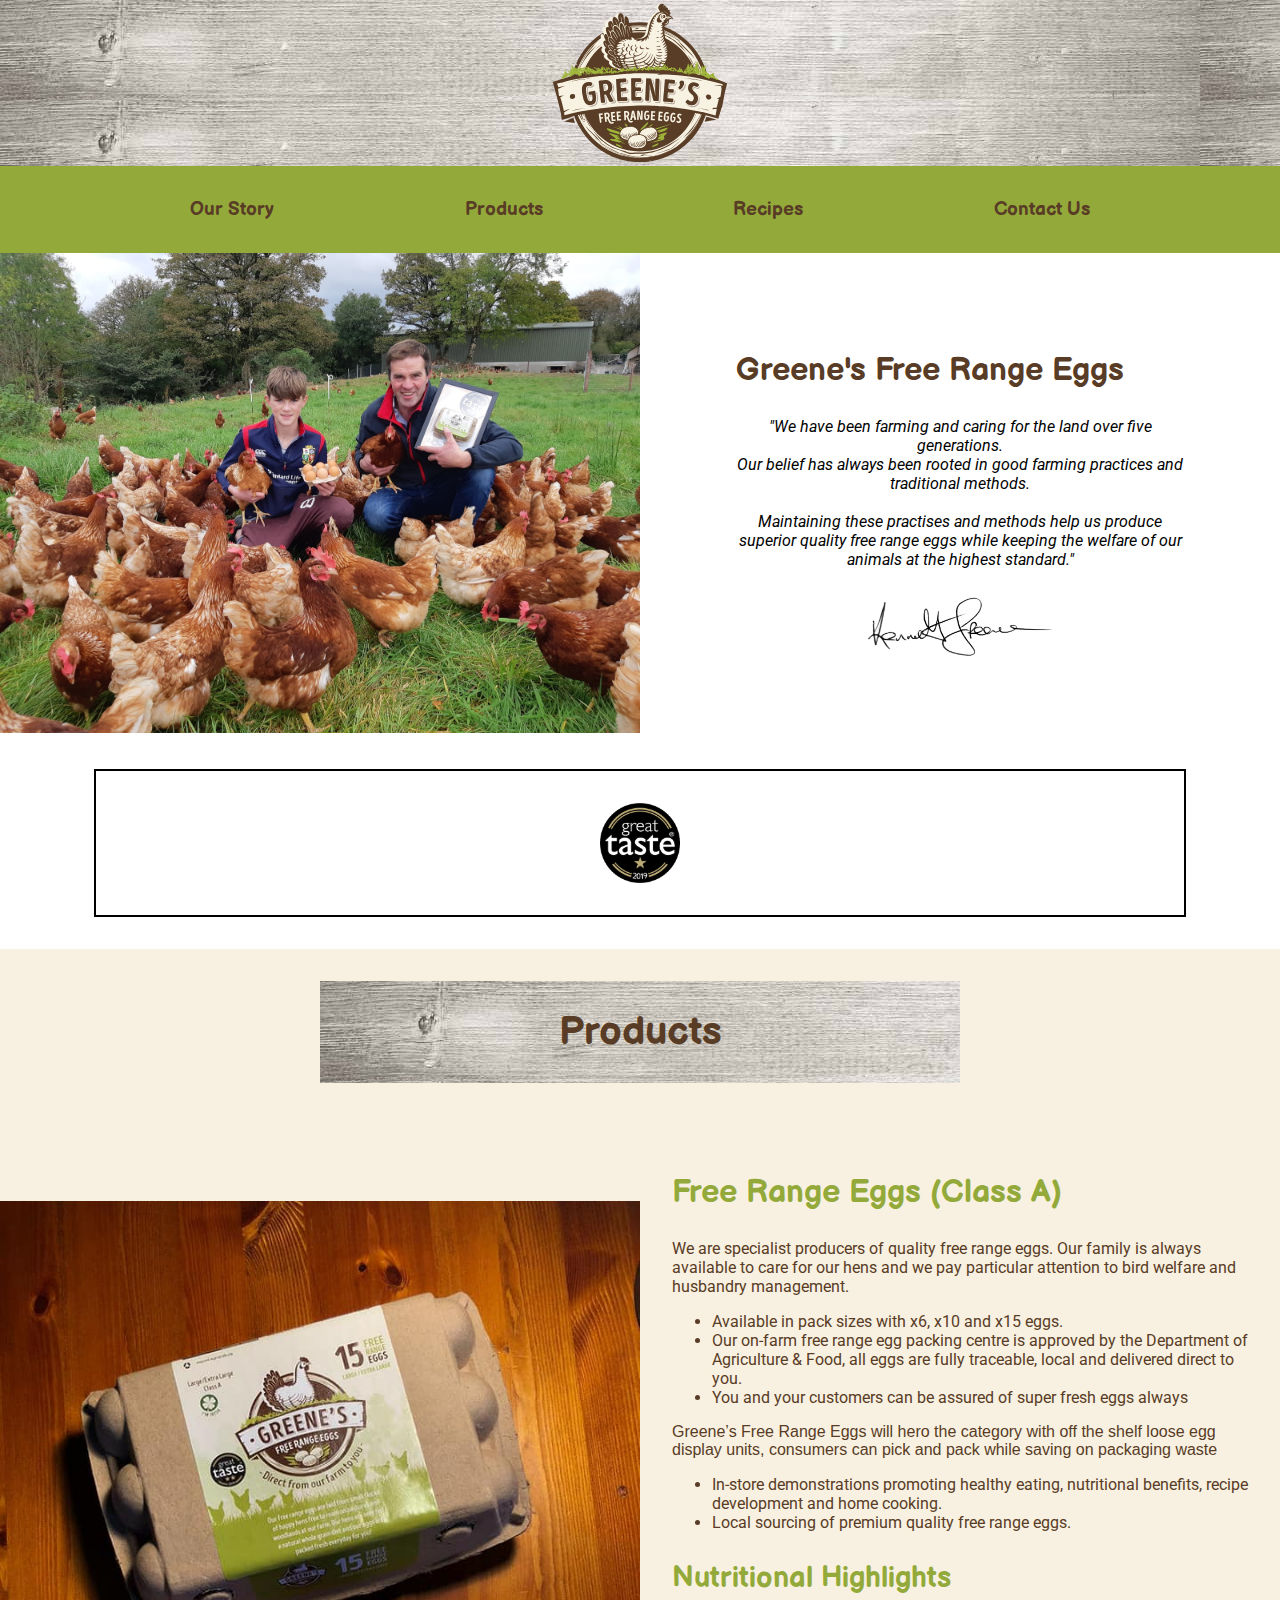
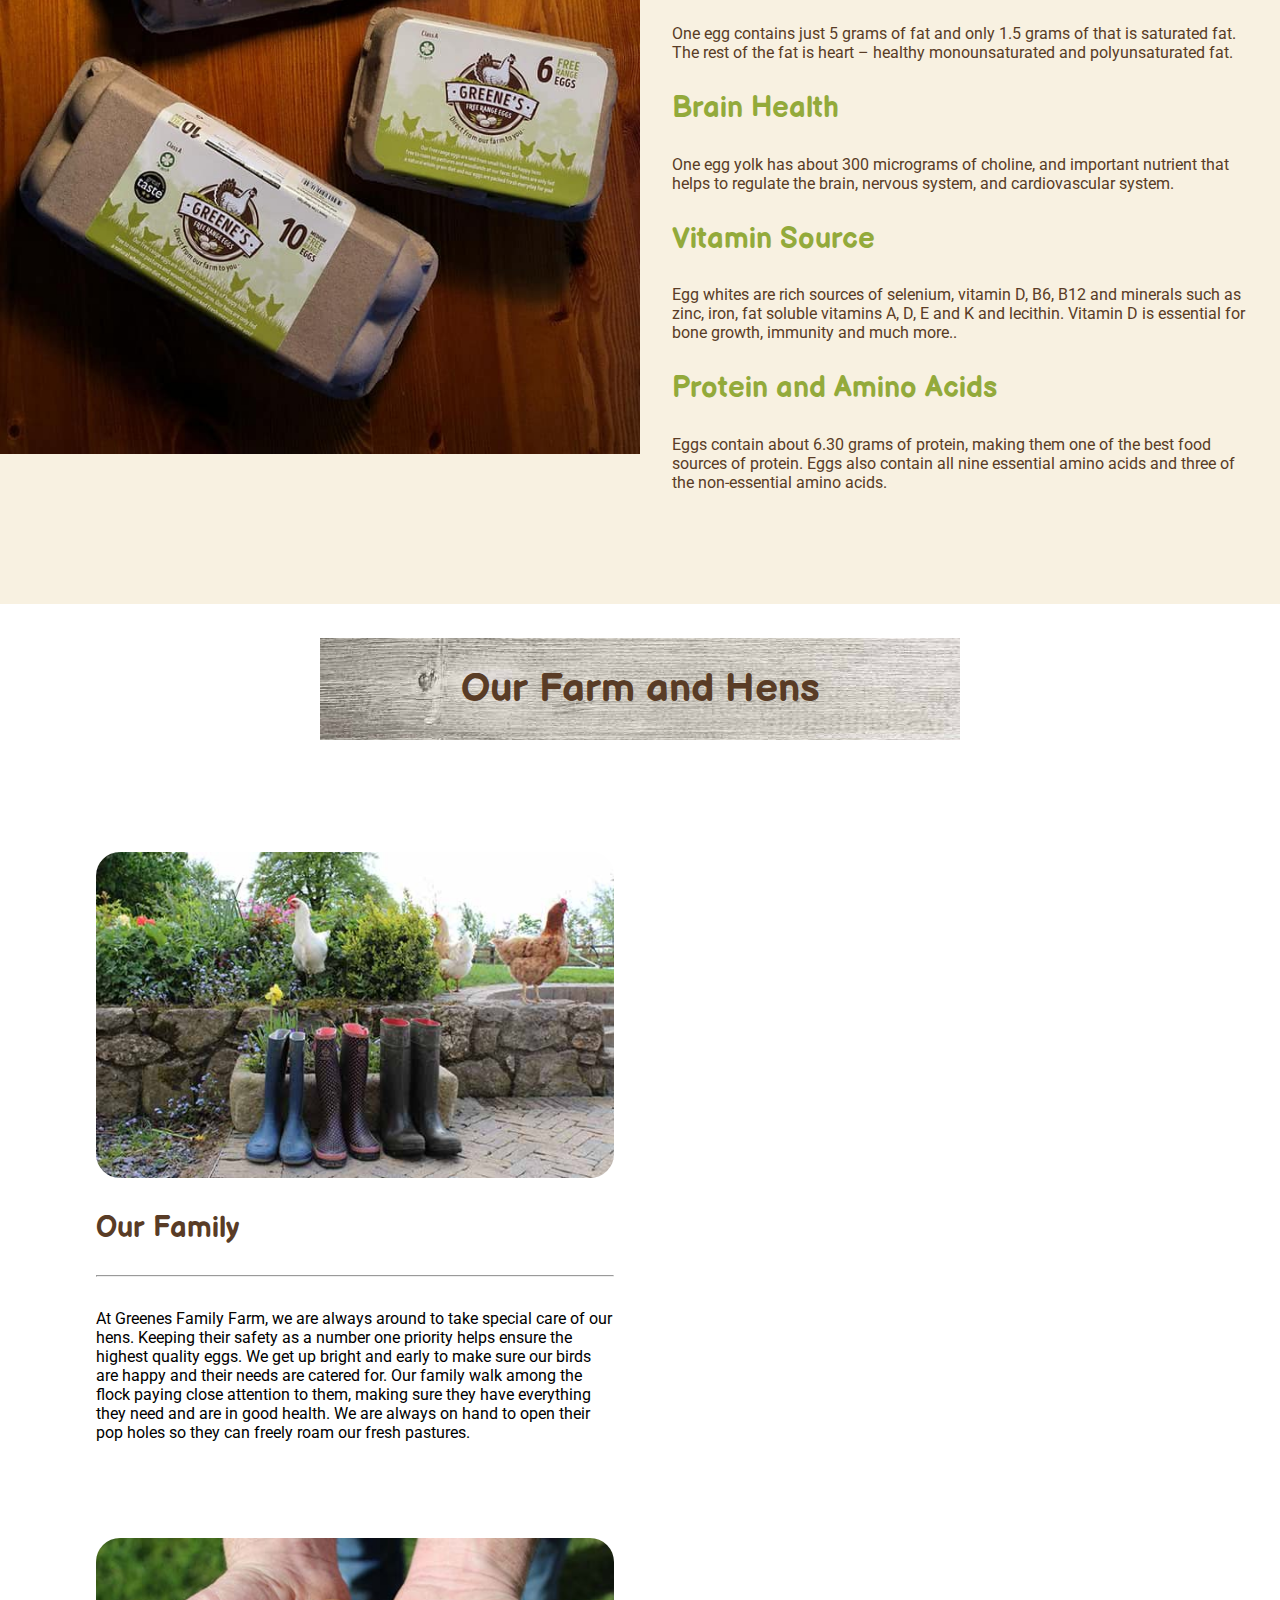
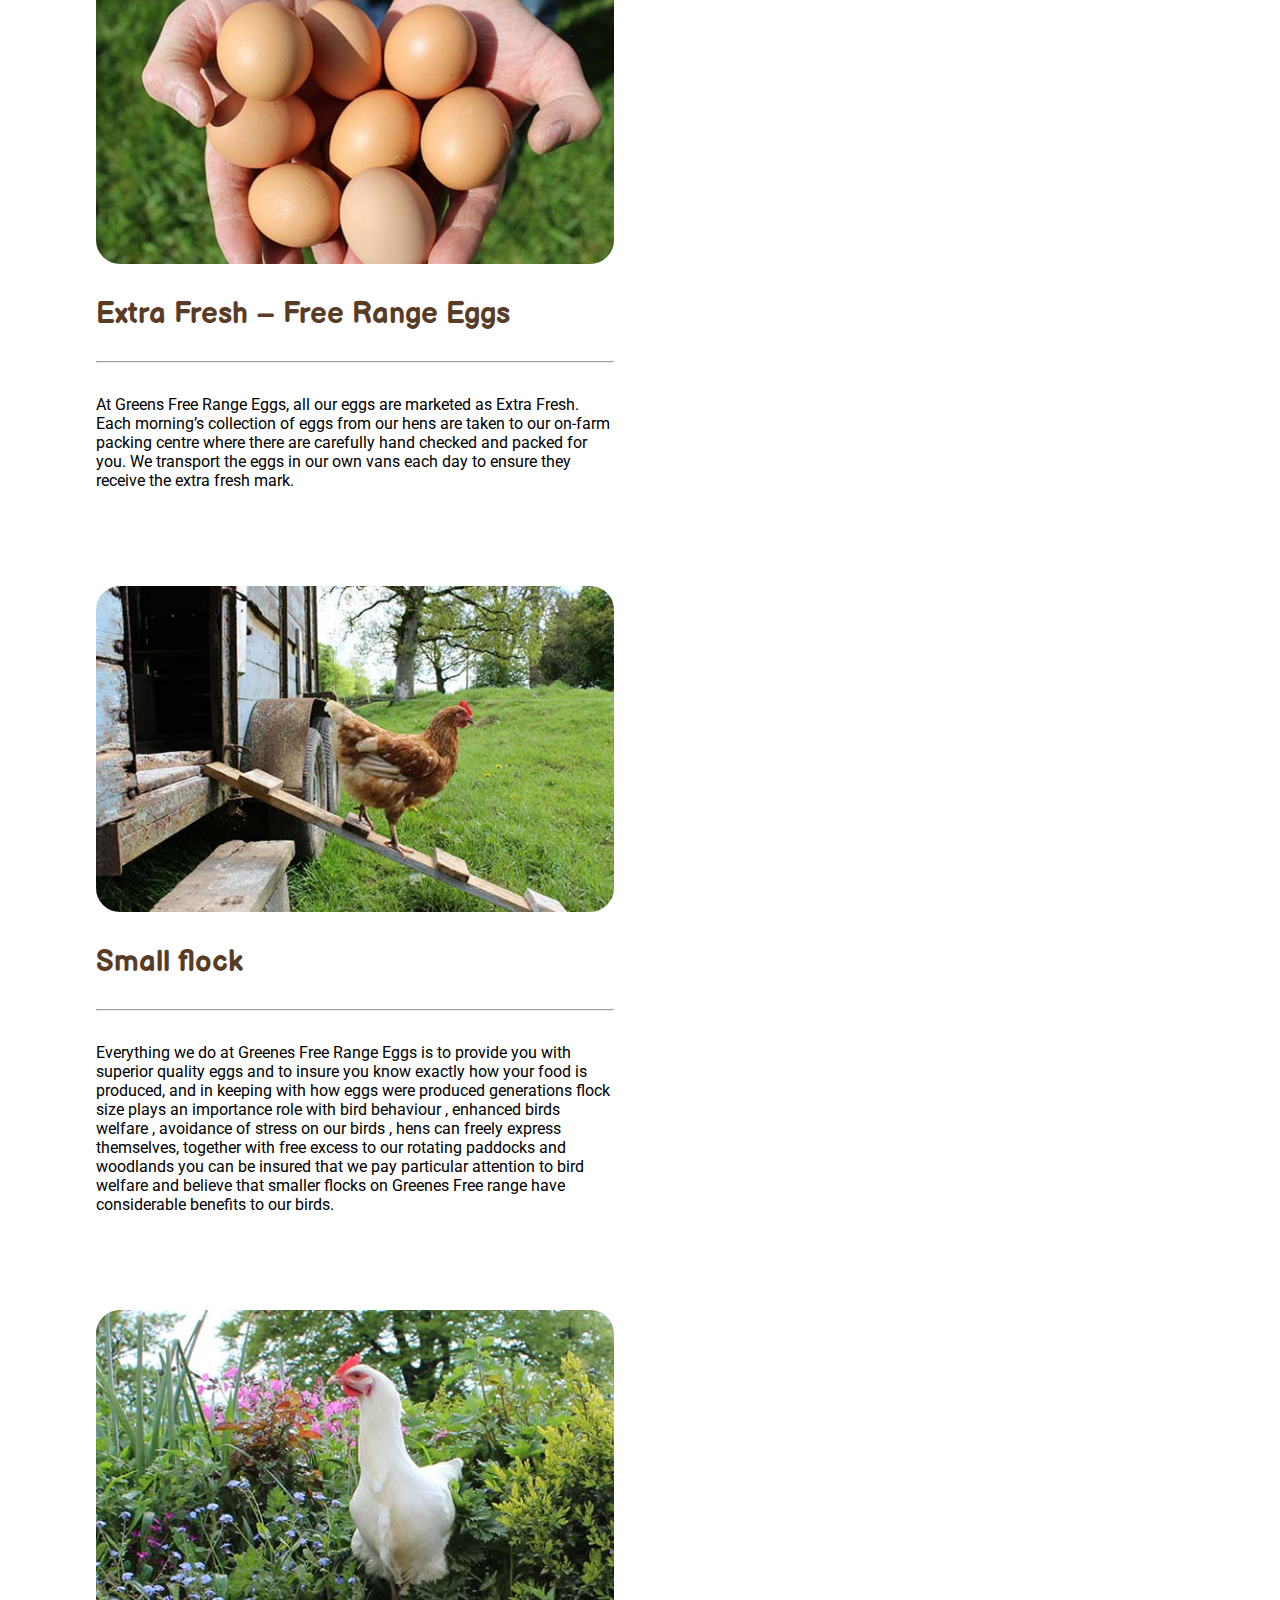
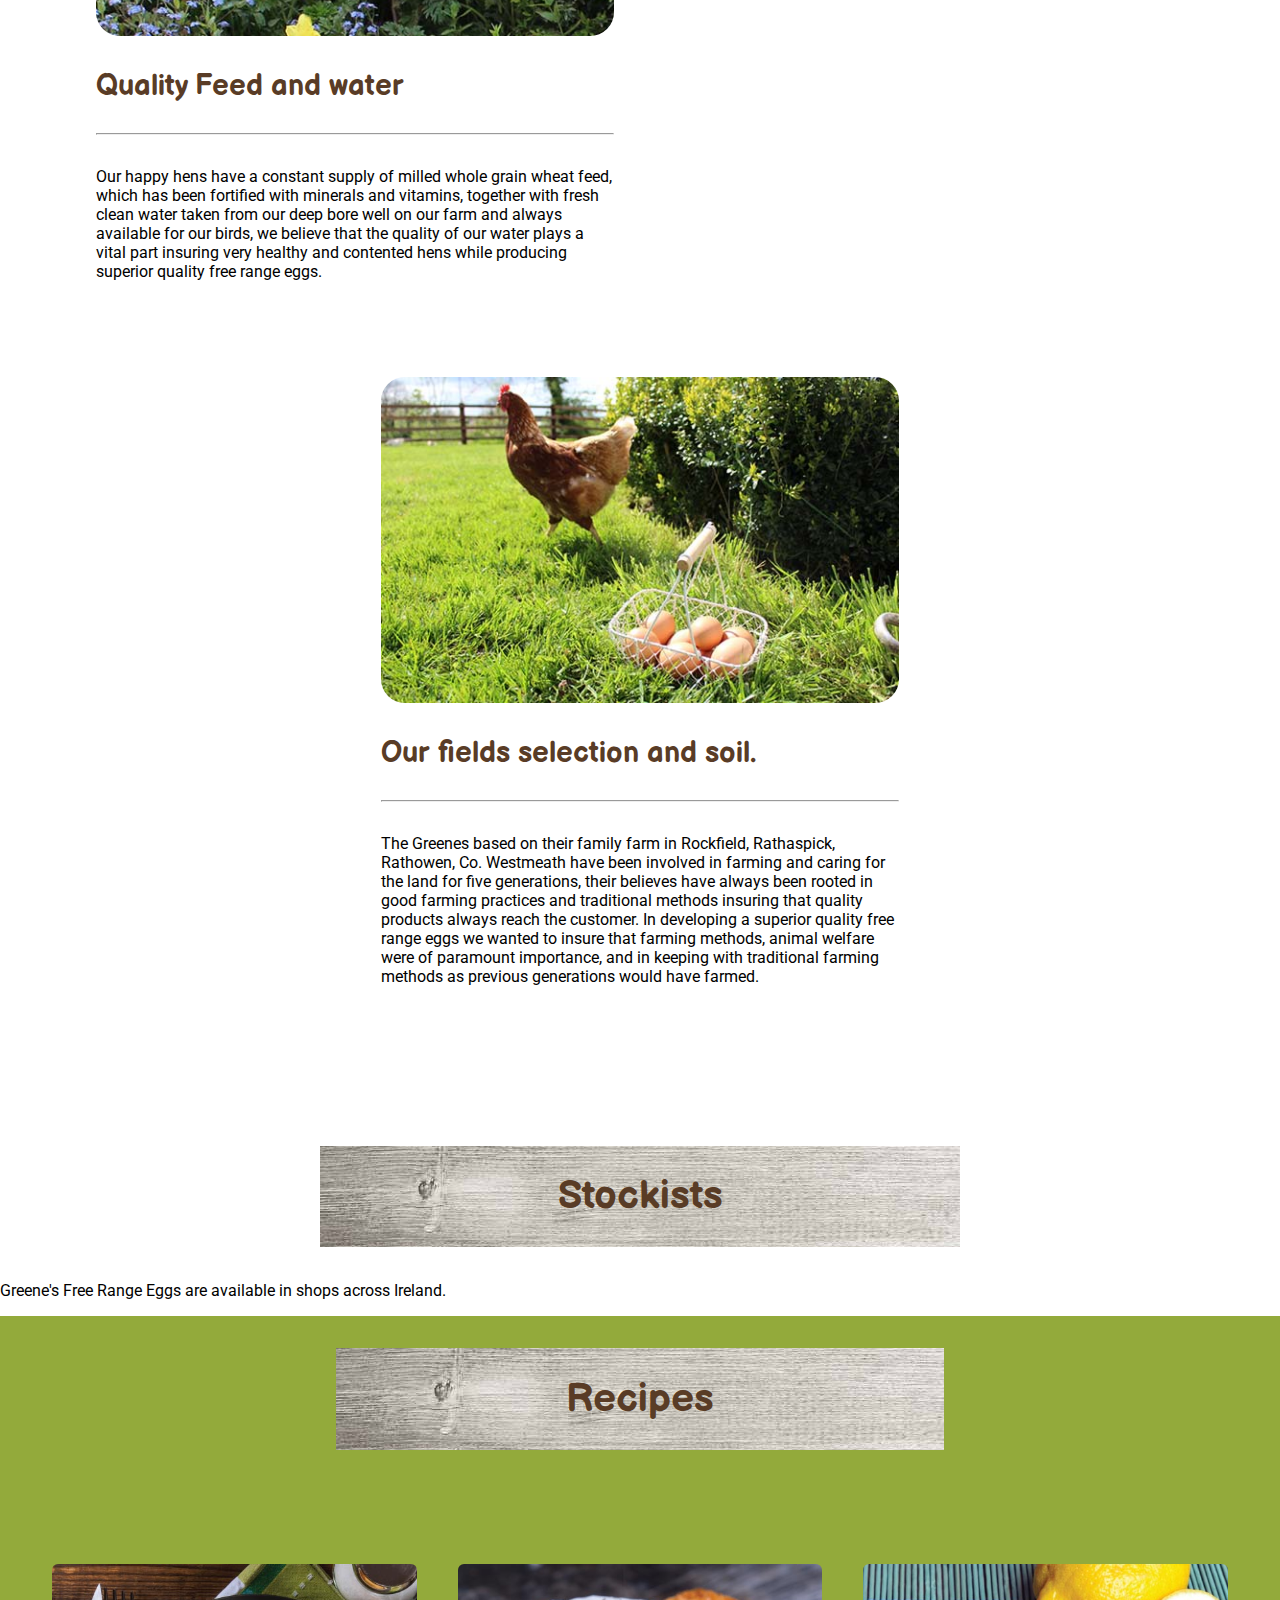
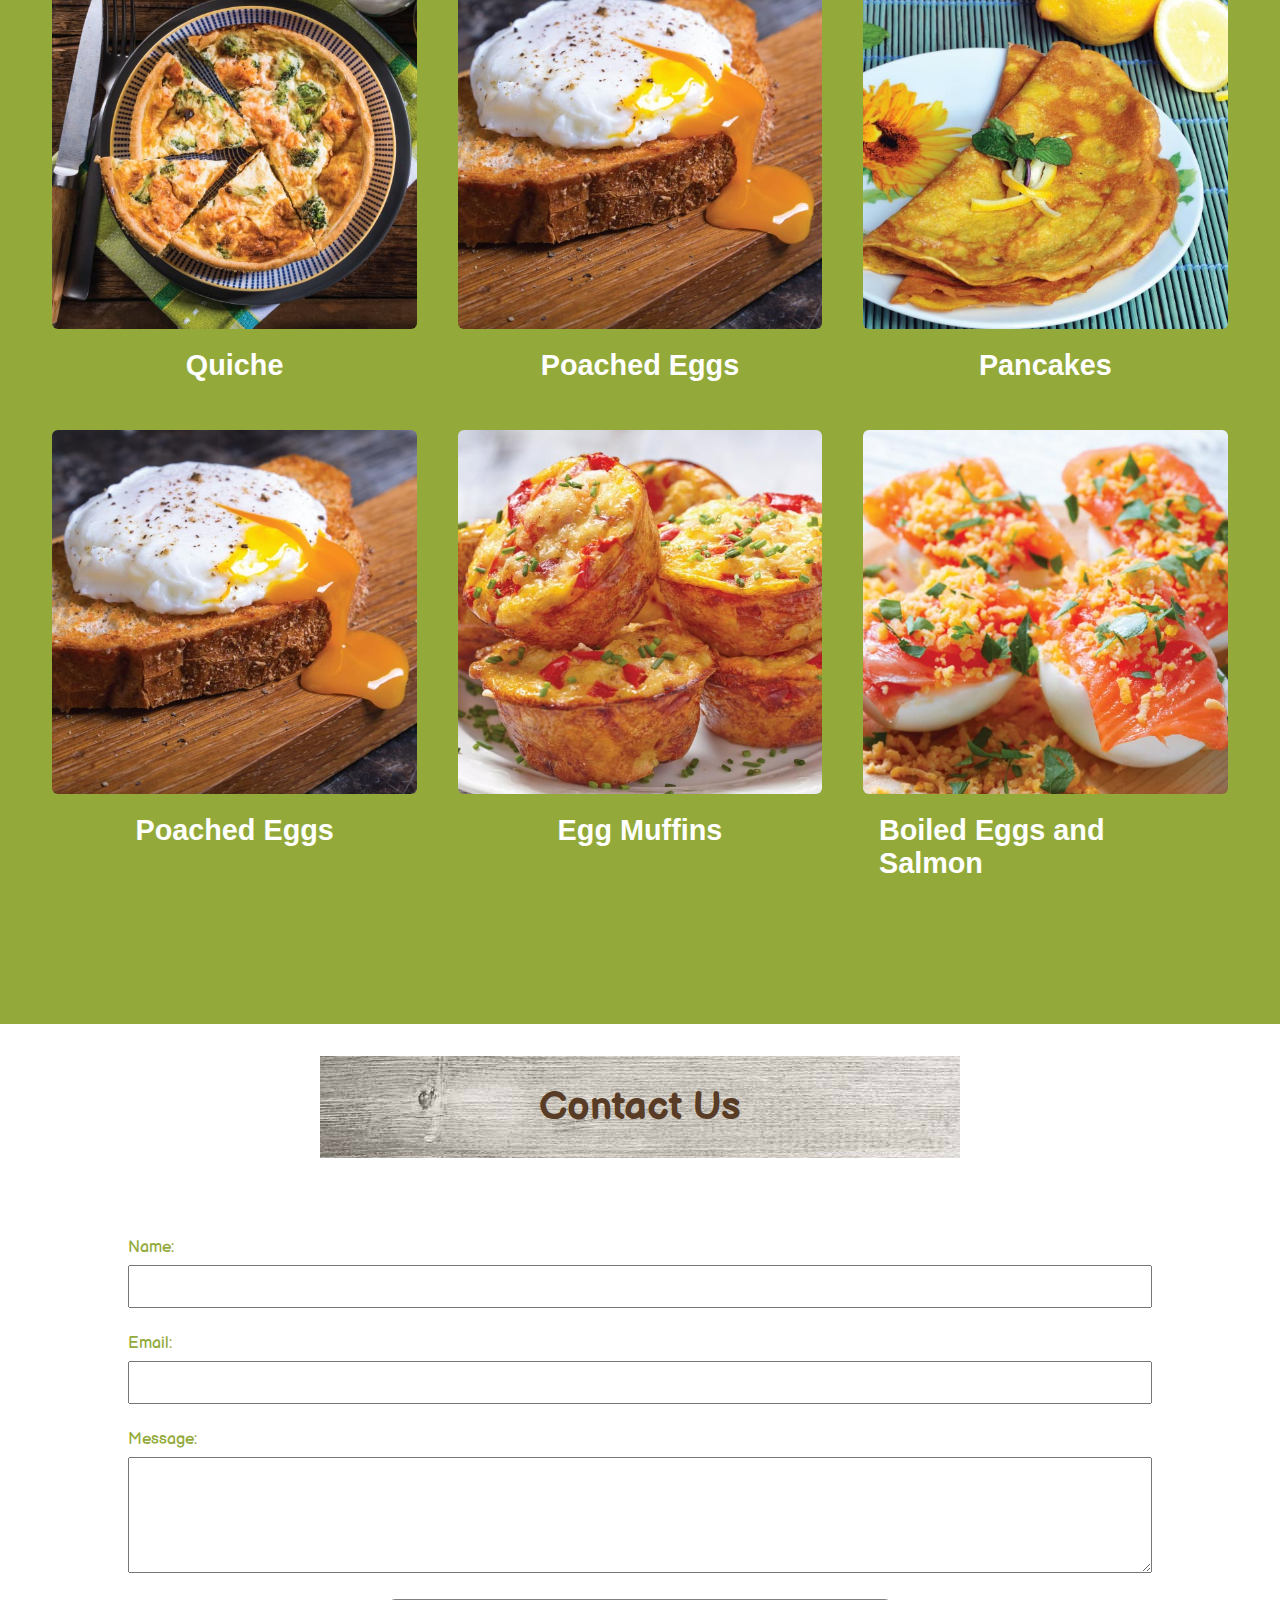
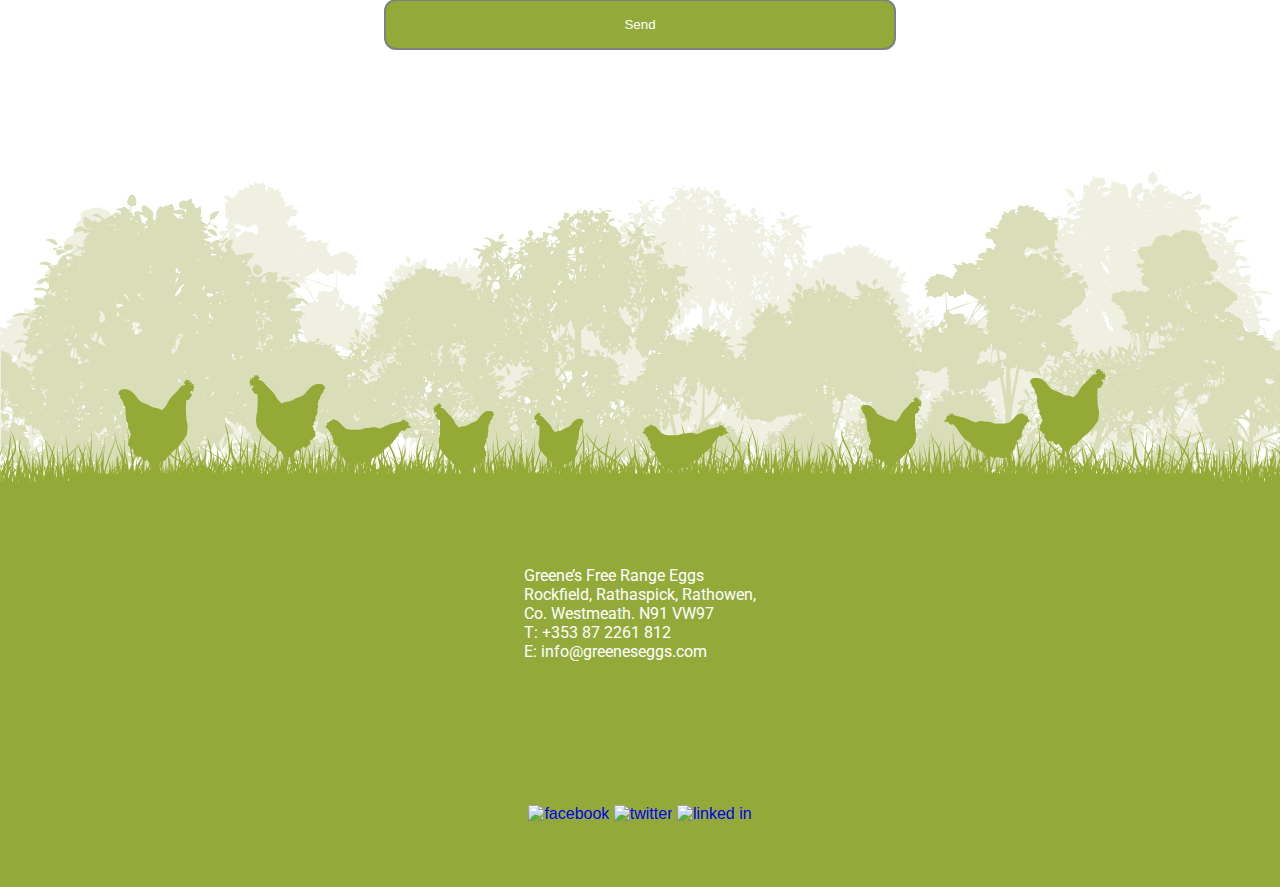
==== index.html @ 724cc718 "Go" ====
<!doctype html>
<html lang="en">

<head>
    <meta charset="utf-8">
    <title>Greene's Free Range Eggs</title>
    <meta name="description"
        content="Greene's Family Farm. Greenes Free Range Eggs are based on their family farm in. Rockfield, Rathaspick, Rathowen, Co. Westmeath.">
    <meta name="author" content="Eoin Lynch">
    <link rel="icon" href="images/Greenes-Free-Range-Eggs.svg">
    <link rel="stylesheet" href="/index.css">
</head>

<body>
    <nav>
        <a href="/"><img class="logo" src="images/Greenes-Free-Range-Eggs.svg" /> </a>
    </nav>
    <div class="navBar">
        <a href="/#ourstory">
            <h5 class="balsamiqsans">Our Story</h5>
        </a>
        <a href="/#products">
            <h5 class="balsamiqsans">Products</h5>
        </a>
        <a href="/#recipes">
            <h5 class="balsamiqsans">Recipes</h5>
        </a>
        <a href="/#contact">
            <h5 class="balsamiqsans">Contact Us</h5>
        </a>
    </div>


    <section>
        <div class="sectionOne">
            <div class="divOne">
                <img class="imagesize" src="/images/homeimage.jpeg" alt="Free Range Hens">
            </div>
            <div class="divTwo">
                <div class="hometext">
                    <h2 class="balsamiqsans browntext">Greene's Free Range Eggs</h2>
                    <p class="centeraligntext">
                        <i>"We have been farming and caring for the land over five generations.<br />
                            Our belief has always been rooted in good farming practices and traditional methods.
                            <br /><br />
                            Maintaining these practises and methods help us produce superior quality free
                            range eggs while keeping the welfare of our animals at the highest standard."</i>
                    </p>
                    <img class="greattastelogo" src="/images/kenneth signature.jpg" />
                </div>
            </div>
        </div>
    </section>

    <section class="greattastesection">
        <img class="greattastelogo" src="images/greattaste.png" />
    </section>

    <section id="products" class="productsSection">
        <div class="board">
            <h1 class="balsamiqsans browntext">Products</h1>
        </div>
        <div class="eggproductsection browntext">
            <img class="eggImage" src="/images/eggs.jpg" />
            <div class="eggtext">
                <h2 class="balsamiqsans greentext">Free Range Eggs (Class A)</h2>
                <p>We are specialist producers of quality free range eggs. Our family is always available to care for
                    our hens and we pay particular attention to bird welfare and husbandry management.
                <ul class="unordered-list">
                    <li>Available in pack sizes with x6, x10 and x15 eggs.</li>
                    <li>Our on-farm free range egg packing centre is approved by the Department of Agriculture & Food,
                        all eggs are fully traceable, local and delivered direct to you.</li>
                    <li>You and your customers can be assured of super fresh eggs always</li>
                </ul>

                Greene’s Free Range Eggs will hero the category with off the shelf loose egg display units, consumers
                can pick and pack while saving on packaging waste
                <ul class="unordered-list">
                    <li>In-store demonstrations promoting healthy eating, nutritional benefits, recipe development and
                        home cooking.</li>
                    <li>Local sourcing of premium quality free range eggs.</li>
                </ul>
                </p>

                <h3 class="balsamiqsans greentext">Nutritional Highlights</h3>
                <p>One egg contains just 5 grams of fat and only 1.5 grams of that is saturated fat. The rest of the fat
                    is heart – healthy monounsaturated and polyunsaturated fat.</p>


                <h3 class="balsamiqsans greentext">Brain Health</h3>
                <p>One egg yolk has about 300 micrograms of choline, and important nutrient that helps to regulate the
                    brain, nervous system, and cardiovascular system. </p>

                <h3 class="balsamiqsans greentext">Vitamin Source</h3>
                <p>Egg whites are rich sources of selenium, vitamin D, B6, B12 and minerals such as zinc, iron, fat
                    soluble vitamins A, D, E and K and lecithin. Vitamin D is essential for bone growth, immunity and
                    much more..</p>

                <h3 class="balsamiqsans greentext">Protein and Amino Acids</h3>
                <p>Eggs contain about 6.30 grams of protein, making them one of the best food sources of protein. Eggs
                    also contain all nine essential amino acids and three of the non-essential amino acids.</p>
            </div>
        </div>

    </section>

    <section class="imagesSection">
        <img />
    </section>

  

    
    <section id="ourstory" class="hensSection">
        <div class="board">
            <h1 class="balsamiqsans browntext">Our Farm and Hens</h1>
        </div>

        <div class="aboutContainer">
            <div class="aboutDiv" >
                <img class="aboutimage" src="images/about-images/Free-Range-Family-Farm.jpg" />
                <h3 class="balsamiqsans browntext">Our Family</h3>
                <hr/>
                <p class="paraforabout" >
                    At Greenes Family Farm, we are always around to take special care of our hens. Keeping their safety as a
                    number one priority helps ensure the highest quality eggs. We get up bright and early to make sure our
                    birds
                    are happy and their needs are catered for. Our family walk among the flock paying close attention to
                    them,
                    making sure they have everything they need and are in good health. We are always on hand to open their
                    pop
                    holes so they can freely roam our fresh pastures.
                </p>
            </div>
            
    
            <div class="aboutDiv" >
                <img src="images/about-images/Free-Range-Eggs-1.jpg" />
                <h3 class="balsamiqsans browntext">Extra Fresh – Free Range Eggs</h3>
                <hr/>
                <p class="paraforabout" >
                    At Greens Free Range Eggs, all our eggs are marketed as Extra Fresh. Each morning’s collection of eggs
                    from
                    our hens are taken to our on-farm packing centre where there are carefully hand checked and packed for
                    you.
                    We transport the eggs in our own vans each day to ensure they receive the extra fresh mark.
                </p>
            </div>
    
            <div class="aboutDiv" >
                <img src="images/about-images/Free-Range-Chickens-1.jpg" />
                <h3 class="balsamiqsans browntext">Small flock</h3>
                <hr/>
                <p class="paraforabout" >
                    Everything we do at Greenes Free Range Eggs is to provide you with superior quality eggs and to insure
                    you
                    know exactly how your food is produced, and in keeping with how eggs were produced generations flock
                    size
                    plays an importance role with bird behaviour , enhanced birds welfare , avoidance of stress on our birds
                    ,
                    hens can freely express themselves, together with free excess to our rotating paddocks and woodlands you
                    can
                    be insured that we pay particular attention to bird welfare and believe that smaller flocks on Greenes
                    Free
                    range have considerable benefits to our birds.
                </p>
    
            </div>
    
            <div class="aboutDiv" >
                <img src="images/about-images/High-Quality-Feed-Eggs.jpg" />
                <h3 class="balsamiqsans browntext">Quality Feed and water</h3>
                <hr/>
                <p class="paraforabout" >Our happy hens have a constant supply of milled whole grain wheat feed, which has been fortified with
                    minerals and vitamins, together with fresh clean water taken from our deep bore well on our farm and
                    always
                    available for our birds, we believe that the quality of our water plays a vital part insuring very
                    healthy
                    and contented hens while producing superior quality free range eggs.
                </p>
            </div>
    
            <div class="aboutDiv centerThisOneDiv" >
                <img src="images/about-images/Fresh-Eggs.jpg" />
                <h3 class="balsamiqsans browntext">Our fields selection and soil. </h3>
                <hr/>
                <p class="paraforabout" >
                    The Greenes based on their family farm in Rockfield, Rathaspick, Rathowen, Co. Westmeath have been
                    involved
                    in
                    farming and caring for the land for five generations, their believes have always been rooted in good
                    farming
                    practices and traditional methods insuring that quality products always reach the customer. In
                    developing a
                    superior
                    quality free range eggs we wanted to insure that farming methods, animal welfare were of paramount
                    importance, and
                    in keeping with traditional farming methods as previous generations would have farmed.
                </p>
            </div>
        </div>
    </section>

    <section>
        <div class="board">
            <h1 class="balsamiqsans browntext">Stockists</h1>
        </div>
        <br />
            <p>Greene's Free Range Eggs are available in shops across Ireland.</p>
        
    </section>

    <section id="recipes" class="recipesSection">
        <div class="board">
            <h1 class="balsamiqsans browntext">Recipes</h1>
        </div>
        <br />
        <div class="recipeDiv">
            <div class="home-recipe-image-div">
                <a href="recipes/quiche.html">
                    <img class="imageForRecipe" src="images/Quiche.jpg" alt="Quiche recipe" />
                    <h3 class="whitetext centertext">Quiche</h3>
                </a>
            </div>
            <div class="home-recipe-image-div">
                <a href="/poachedegg.html">
                    <img class="imageForRecipe" src="images/Poached-Eggs.jpg" alt="Poached egg recipe" />
                    <h3 class="whitetext centertext">Poached Eggs</h3>
                </a>
            </div>

            <div class="home-recipe-image-div">
                <a href="recipes/pancake.html">
                    <img class="imageForRecipe" src="images/Pancakes.jpg" alt="Pancakes" />
                    <h3 class="whitetext centertext">Pancakes</h3>
                </a>
            </div>

            <div class="home-recipe-image-div">
                <a href="recipes/poachedegg.html">
                    <img class="imageForRecipe" src="images/Poached-Eggs.jpg" alt="Poached egg recipe" />
                    <h3 class="whitetext centertext">Poached Eggs</h3>
                </a>
            </div>
            <div class="home-recipe-image-div">
                <a href="recipes/eggmuffins.html">
                    <img class="imageForRecipe" src="images/Egg-Muffins.jpg" alt="Egg muffins" />
                    <h3 class="whitetext centertext">Egg Muffins</h3>
                </a>
            </div>
            <div class="home-recipe-image-div">
                <a href="recipes/boiledeggsandsalmon.html">
                    <img class="imageForRecipe" src="images/Bioled-Eggs-Salmon.jpg" alt="Boiled eggs and salmon" />
                    <h3 class="whitetext centertext">Boiled Eggs and Salmon</h3>
                </a>
            </div>
        </div>
    </section>



    <section id="contact" class="contactSection">
        <div class="board">
            <h1 class="balsamiqsans browntext">Contact Us</h1>
        </div>

        <form action="https://formspree.io/f/xeqpnbrq" method="POST">

            <label class="balsamiqsans greentext">Name:</label>
            <input name="message"></input>
            <br />

            <label class="balsamiqsans greentext">Email:</label>
            <input type="text" name="_replyto">
            <br />

            <label class="balsamiqsans greentext">Message:</label>
            <textarea rows="6" name="message"></textarea>
            <br />

            <button class="sendButton" type="submit">Send</button>
        </form>
    </section>

    <footer>
        <img src="/images/footerimage.svg" class="footerimage" />
        <div class="container">
            <div class="footerBox">
                <article class="quad">
                    <p>Greene’s Free Range Eggs<br>
                        Rockfield, Rathaspick, Rathowen,<br>
                        Co. Westmeath. N91 VW97<br>
                        T: +353 87 2261 812<br>
                        E: info@greeneseggs.com</p>
                </article>
            </div>

            <div class="footerBox">

                <article class="quad social-media">
                    <div class="socialMediaIcons">
                        <a href="#"><img src="/wp-content/uploads/2018/03/facebook-white.svg" alt="facebook"></a>
                        <a href="#"><img src="/wp-content/uploads/2018/03/twitter-white.svg" alt="twitter"></a>
                        <a href="#"><img src="/wp-content/uploads/2018/03/linked-in-white.svg" alt="linked in"></a>
                    </div>
                </article>
            </div>
    </footer>
</body>

</html>
---- index.css ----
@import url('https://fonts.googleapis.com/css2?family=Balsamiq+Sans:ital,wght@0,700;1,400&display=swap');
@import url('https://fonts.googleapis.com/css2?family=Roboto:wght@300&display=swap');


html {
  font-size: 16px; /* 16px * 62.5 = 10px = 1rem */
}
body {
  font-family: Arial, Helvetica, sans-serif;
  height: 100vh;
  margin: 0 auto;
}

h1,
h2,
h3,
h4,
h5,
h6 {
  font-family: Arial, Helvetica, sans-serif;
}

h1 {
  font-size: 2.5em;
}

h2 {
  font-size: 2em;
}

h3 {
  font-size: 1.8em;
}

h4 {
  font-size: 1.5em;
}

h5 {
  font-size: 1.2em;
}

p,
ul,
li,
i {
  font-size: 1em;
  font-family: 'Roboto', 'sans-serif';
}

.balsamiqsans{
  font-family: 'Balsamiq Sans', cursive;
}

nav {
  background-image: url("./images/nav/Wood-Background.jpg");
  display: flex;
  justify-content: space-evenly;
  align-items: center;
}

nav a{
  text-decoration: none;
  color: green;
}

.navBar{
  display: flex;
  justify-content: space-evenly;
  text-decoration: none;
  background-color: #93aa3b;
  font-family: 'Balsamiq Sans', cursive;
}

.navBar a{
  text-decoration: none;
  color:#593C26;
  font-family: 'Balsamiq Sans', cursive;
}

.browntext{
  color:#593C26;
}

.whitetext{
  color: white;
}

.greentext{
  color: #93aa3b;
}

a{
  text-decoration: none;
}

.aboutContainer{
  max-width: 90%;
  margin: 0 auto;
  display: flex;
  flex-wrap: wrap;
  padding: 5rem 0rem;
}

.aboutDiv{
  max-width: 45%;
  padding: 2rem 2rem;
}

.aboutDiv img{
  width: 100%;
  border-radius: 24px;
}

.paraforabout{
  padding: 1rem 0rem;
}

.centerThisOneDiv{
  margin: 0 auto;
}

.centertext{
  margin: 0 auto;
  display: flex;
  justify-content: center;
  padding: 1rem;
}

.centeraligntext{
  text-align: center;
}

.logo{
  height: 50%;
  display: flex;
  justify-self: center;
  align-self: center;
}

.sectionOne{
  display: flex;
  justify-content: space-evenly;
}

.imagesize{
  max-width: 100%;
  height: auto;
}

.divOne{
  max-width: 50%;
  height: auto;
  overflow: hidden;
}

.divTwo{
  display: flex;
  justify-content: center;
  align-items: center;
  flex-direction: column;
}

.greatTaste{
  background-color: #000000;
  color: white;
}

.greattastelogo{
  width: auto;
  max-height: 5rem;
  height: auto;
  display: flex;
  justify-self: center;
  align-self: center;
  margin: 0 auto;
}

.productsSection{
  background-color: #F8F1E1;
  padding: 2rem 0rem;
}

.eggproductsection{
  display: flex;
  justify-content: space-evenly;
  align-items: center;
  padding: 2rem 0rem;
}

.home-recipe-image-div{
  max-width: 30%;
  margin: 1rem auto;
}

.home-recipe-image-div:hover {
  opacity: 0.4;
  transition: opacity 0.3s ease-in-out;
}

.recipeDiv{
  display: flex;
  flex-direction: row;
  flex-wrap: wrap;
  padding: 5rem 0rem; 
}

.recipesSection{
  background-color: #93aa3b;
  padding: 2rem;
  color: white;
}

.whitetext{
  color: white;
}

.imageForRecipe{
  max-width: 100%;
  border-radius: 6px;
  overflow: hidden;

}

.divToGiveBorder{
  border-radius: 24px;
  overflow: hidden;
}

input {
  width: 100%;
  padding: 12px 20px;
  margin: 8px 0;
  box-sizing: border-box;
}

textarea{
  width: 100%;
  padding: 12px 20px;
  margin: 8px 0;
  box-sizing: border-box;
}

.eggImage{
  max-width: 50%;
  height: auto;
}

.eggtext{
  padding: 2rem;
  width: 80%;
  margin: 0 auto;
}

.centertext{
  margin: 0 auto;
}

.greattastesection{
  border: 2px solid black;
  padding: 2rem;
  width: 80%;
  margin: 2rem auto;
}

.hometext{
  width: 70%;
}

.board{
  background-image: url('/images/nav/Wood-Background.jpg');
  width: 50%;
  margin: 0 auto;
  display: flex;
  justify-content: center;
  align-items: center;
}

form{
  display: flex;
  flex-direction: column;
  width: 80%;
  margin: 2rem auto;
}

.contactSection{
  /* background-color: #F8F1E1; */
  padding: 2rem 0rem;
}

form{
  padding: 3rem 0rem;
}

.findusSection{
  background-color: #F8F1E1;
  padding: 2rem 0rem;
}

footer{
  background-color: #93aa3b;
}

.container{
  display: flex;
  color: white;
  width: 90%;
  margin: 0 auto; 
  display: flex;
  flex-direction: column;
}

iframe{
  display: flex;
  justify-self: center;
  align-self: center;
  padding: 1rem 1rem;
}

.hensSection{
  /* background-color: #93aa3b; */
  padding: 1rem 0rem;
}

.footerBox{
  display: flex;
  justify-content: space-evenly;
  padding: 4rem 0rem;
}

.listItems{
  display: flex;
  flex-direction: column;
}

.contactUsText{
  max-width: 80%;
  margin: 2rem auto;
}

.sendButton{
  background-color: #93aa3b;
  border-radius: 12px;
  border: 2px solid grey;
  padding: 1rem .5rem;
  width: 50%;
  margin: 0 auto;
  color: white;
}

.footerimage{
  width: 100%;
  background-color: white;
}



@media only screen and (max-width: 768px) {
  .sectionOne{
    display: flex;
    flex-direction: column;
    justify-content: center;
  }

  .divOne{
    max-width: 100%;
  }

  .divTwo{
    max-width: 100%;
  }

  .imagesize{
    max-width: 100%;
  }

  .hometext{
    width: 90%;
    margin: 0 auto;
  }  

  .board{
    width: 90%;
  }

  .eggproductsection{
    display:flex;
    flex-direction: column;
  }

  .unordered-list{
    max-width: 80%;
  }

  .aboutDiv{
    max-width: 100%;
    padding: 2rem 2rem;
  }


  .recipeDiv{
    display: flex;
    flex-wrap: wrap;
    width: 100%;
    margin: 0 auto;
    justify-content: space-between;
  }  

  .home-recipe-image-div{
    max-width: 40%;
    padding: 0rem 1rem;
 
  }

  .imageForRecipe{
    max-width: 100%;
    border-radius: 12px;
  }

  .eggImage{
    max-width: 90%;
  }

  .eggtext{
    width: 90%;
    margin: 0 auto;
  }

  .footerBox{
    display: flex;
    flex-direction: column;
  }
}
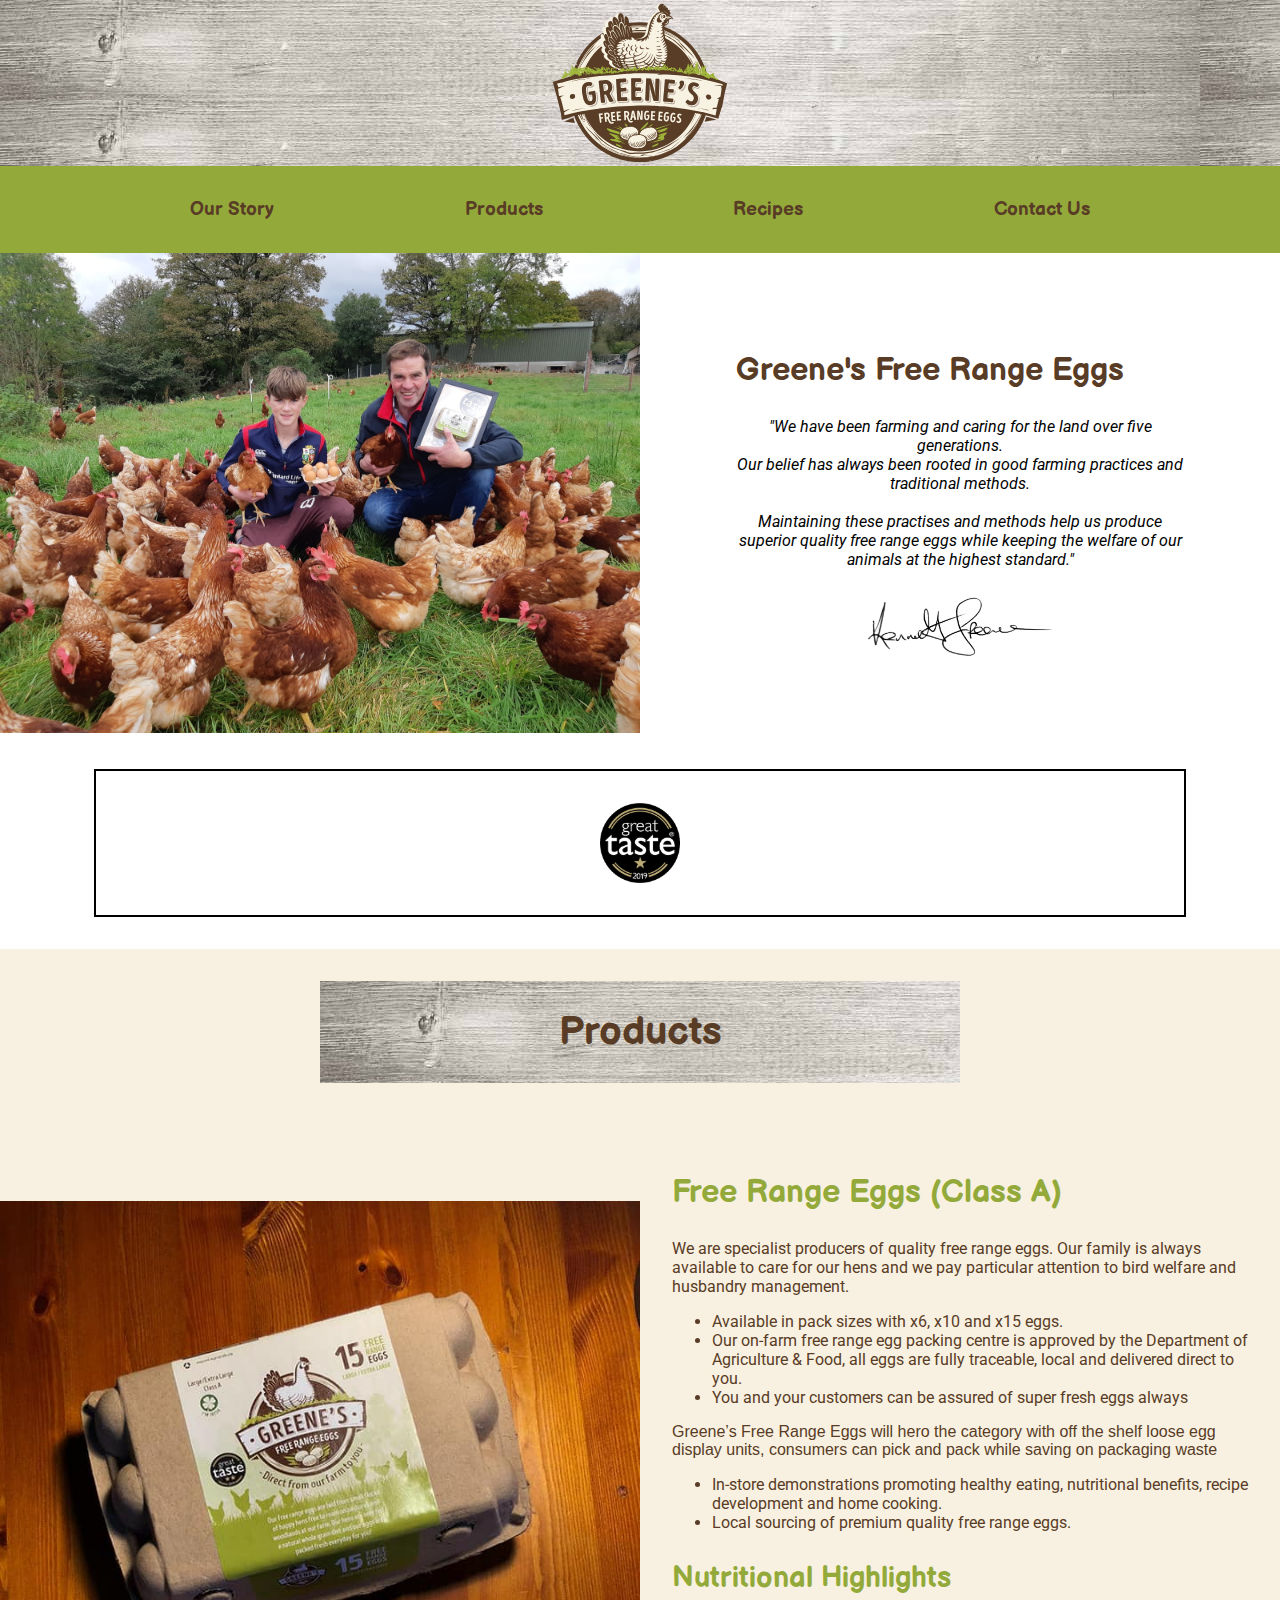
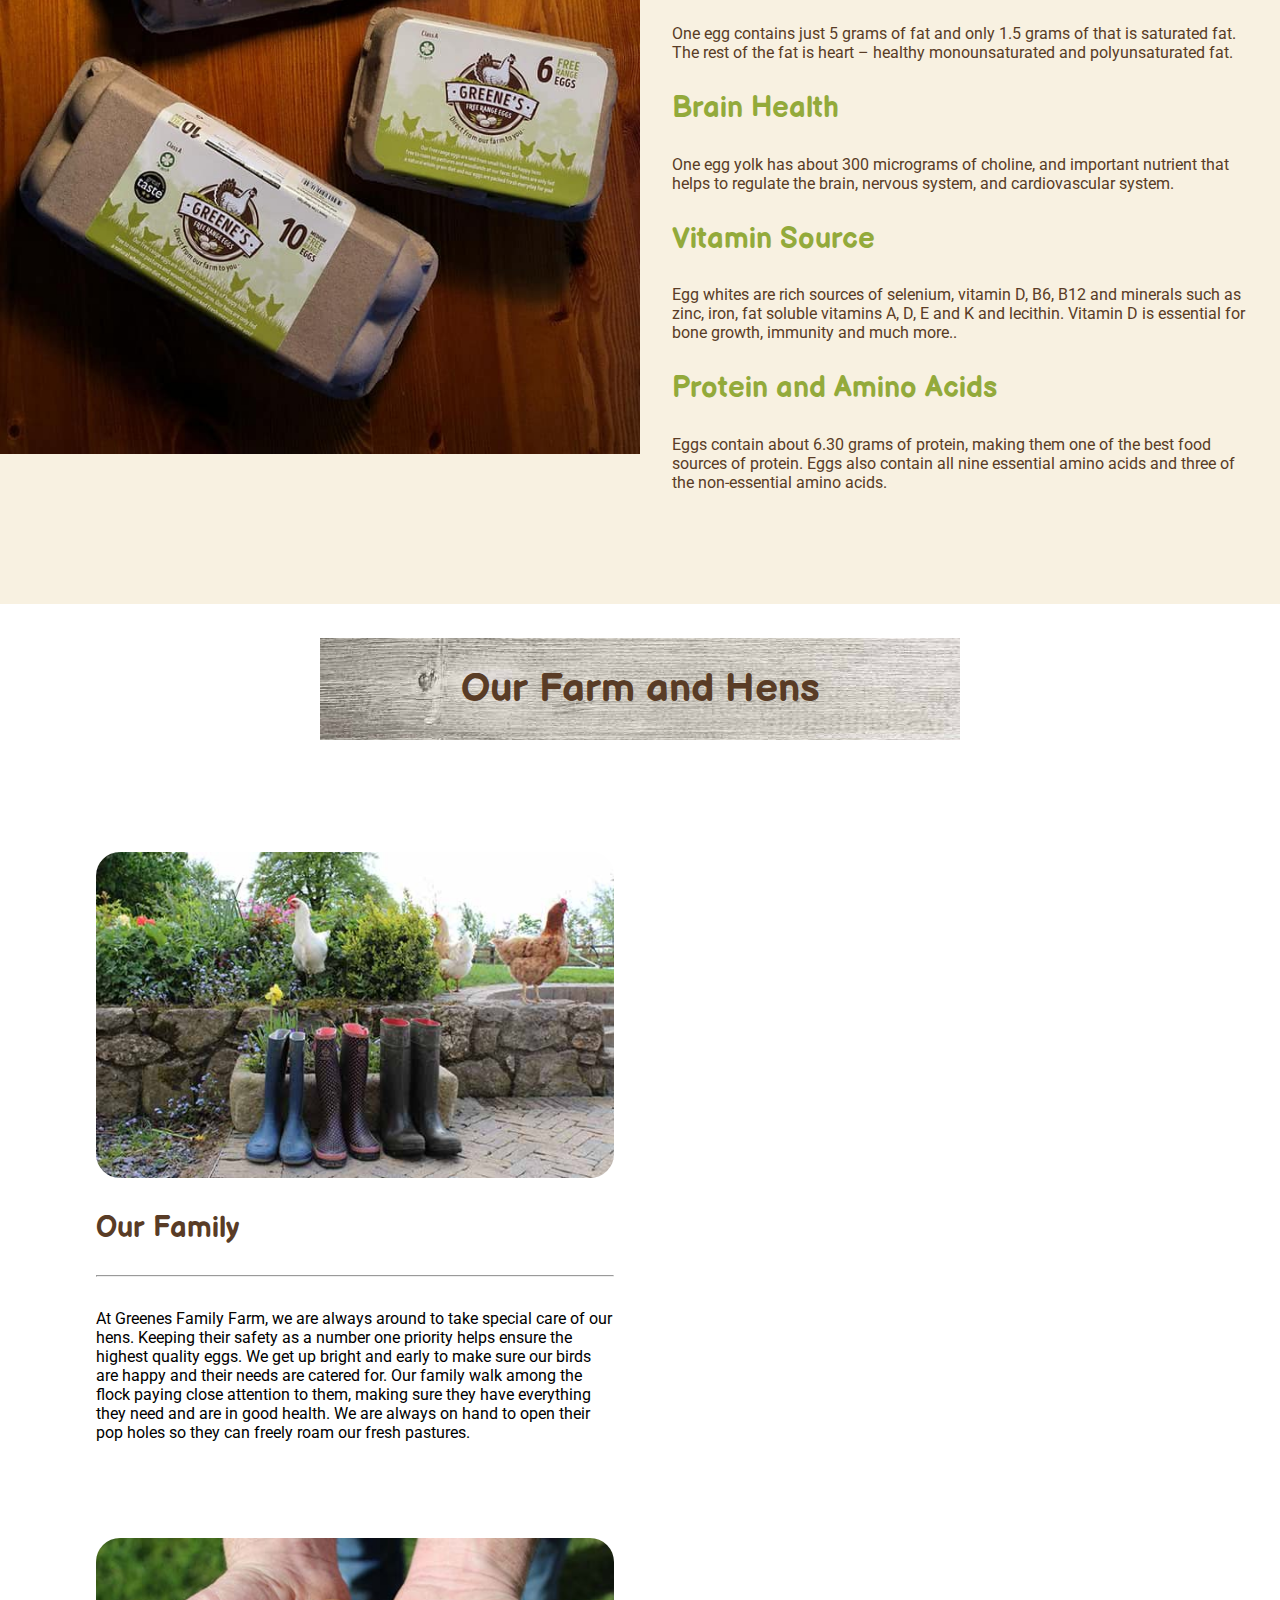
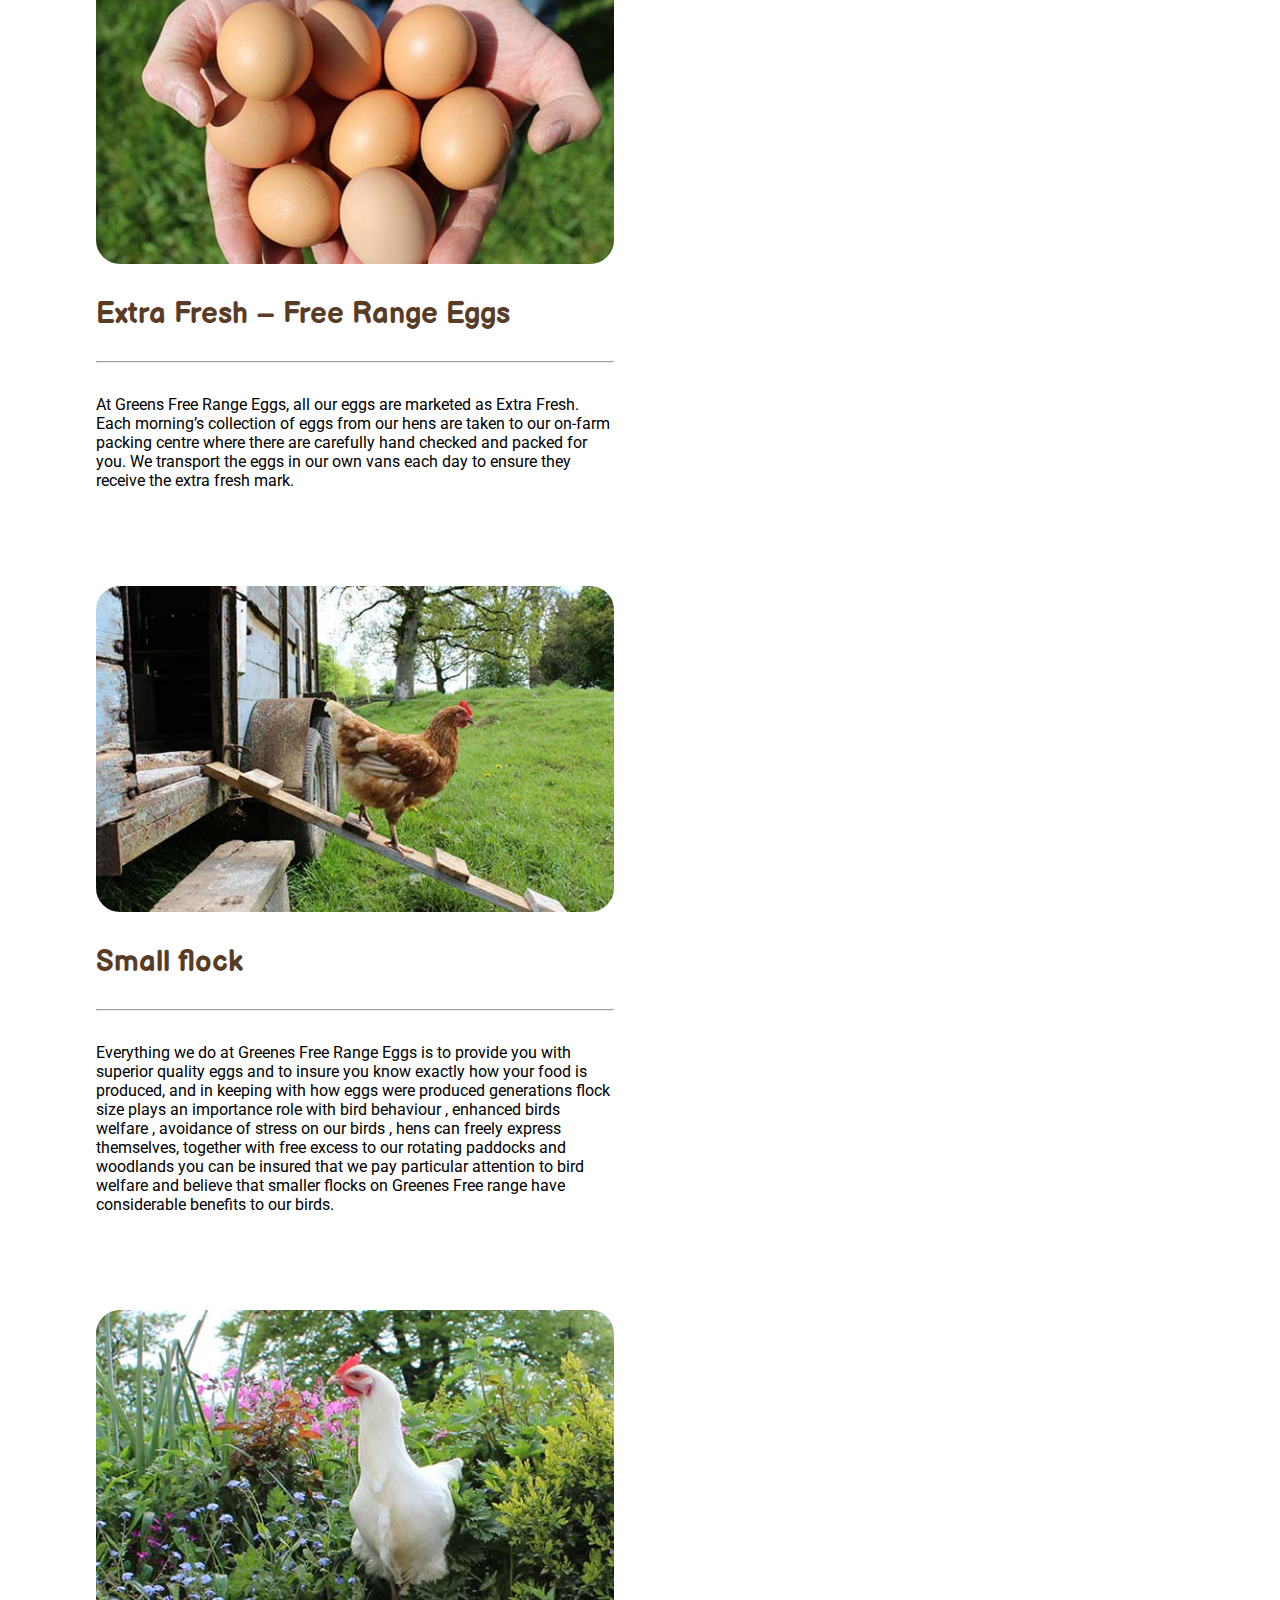
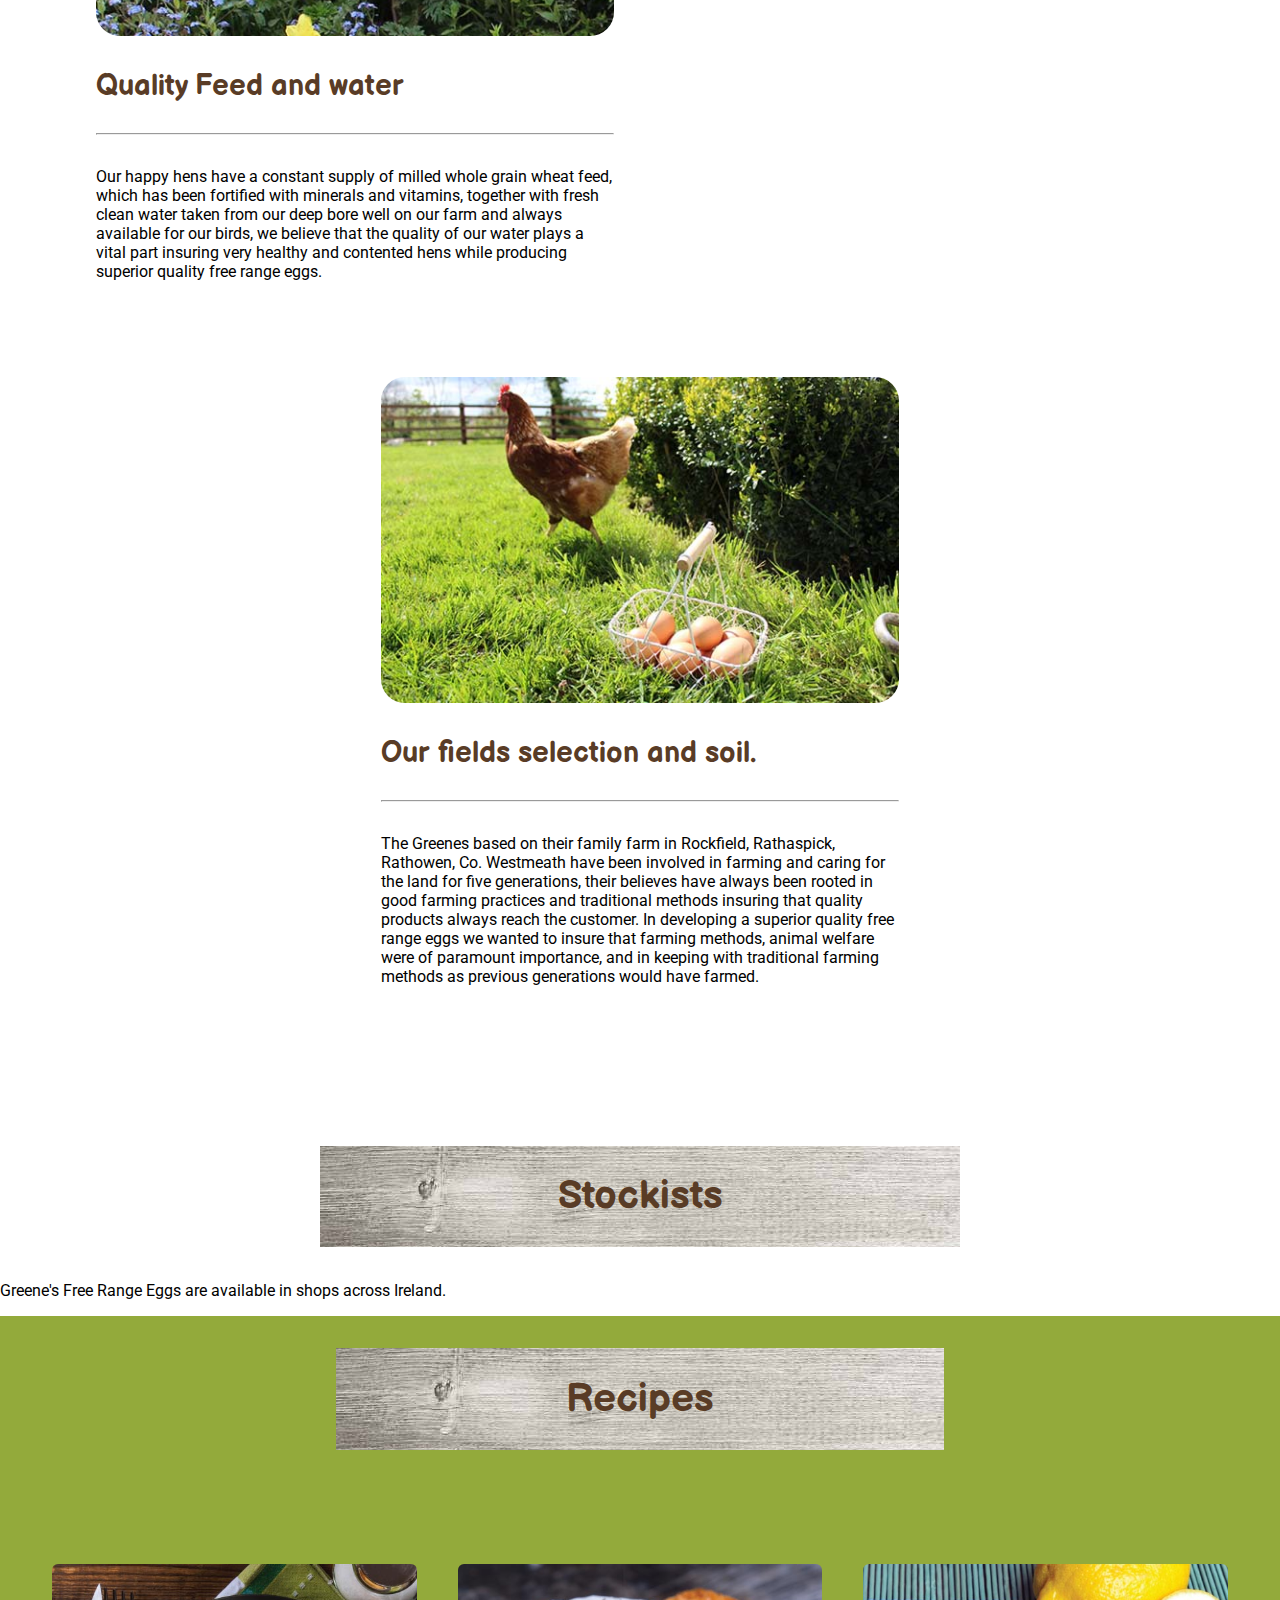
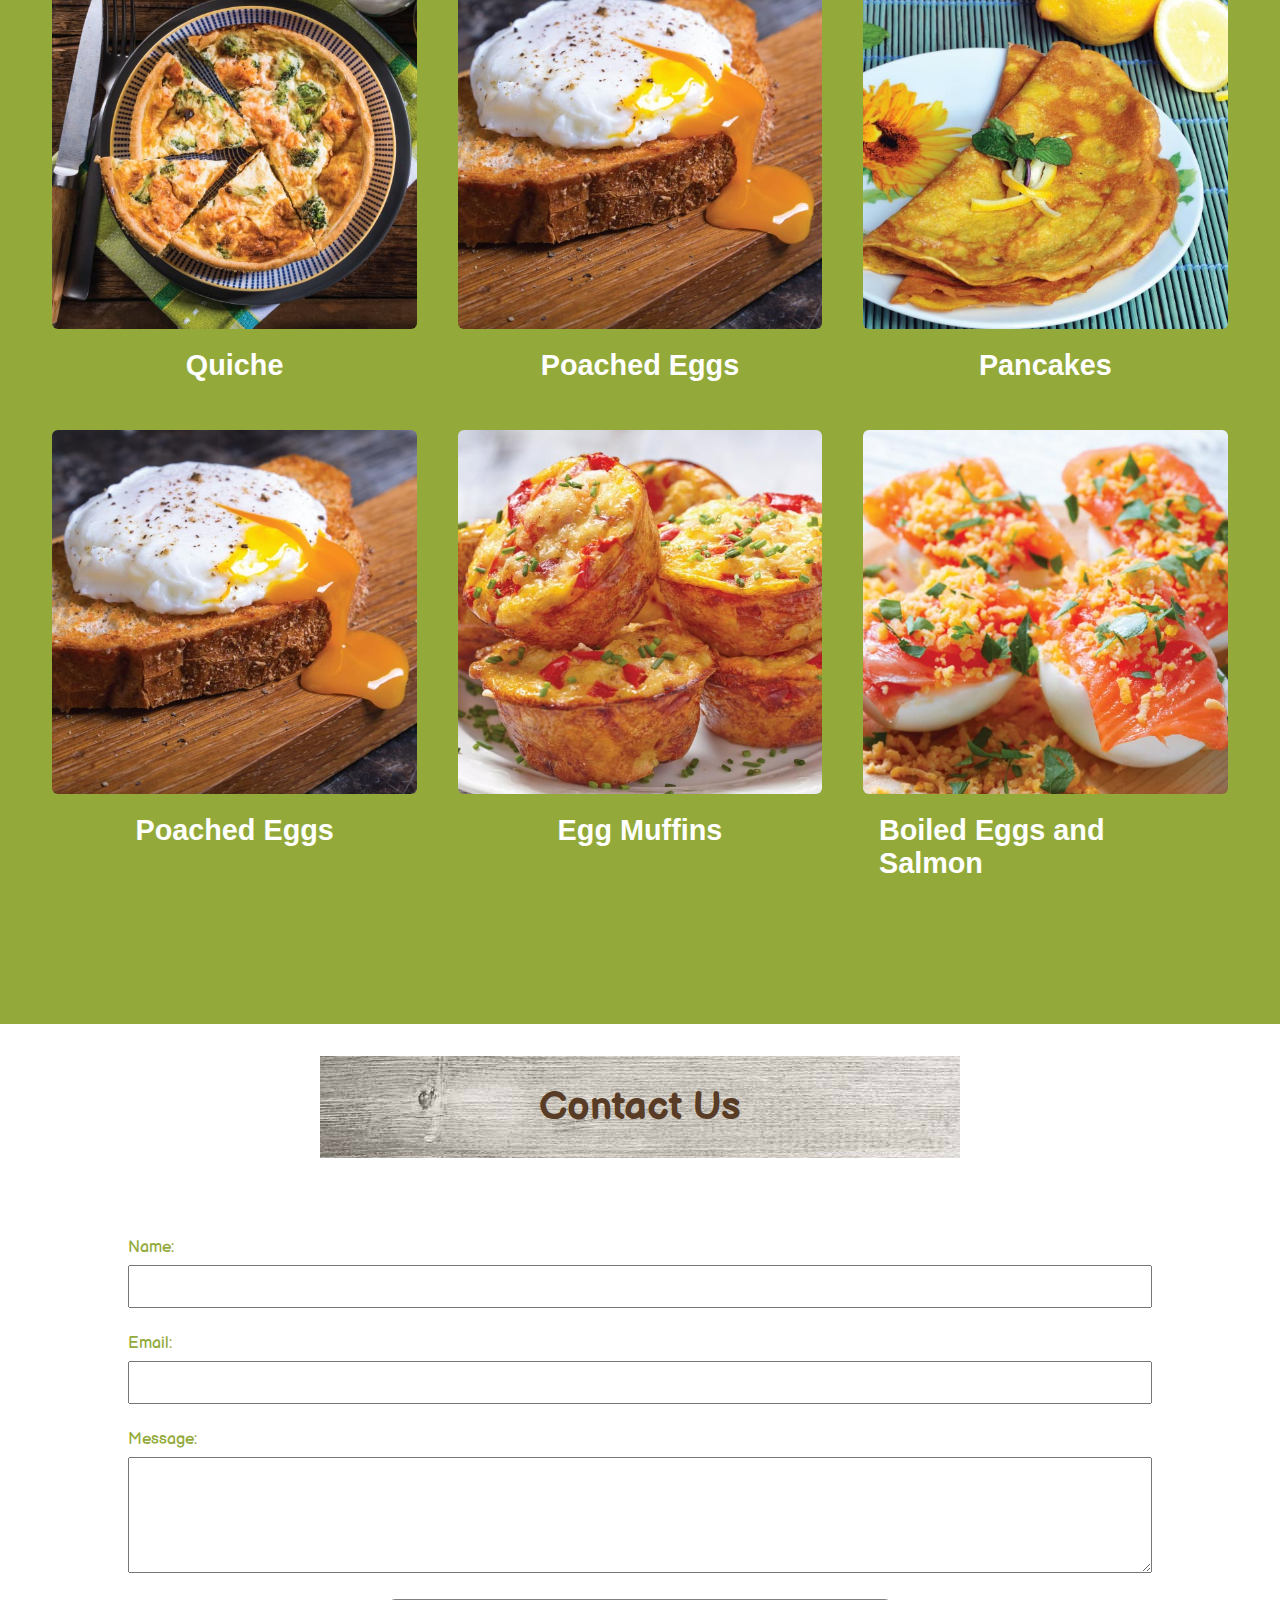
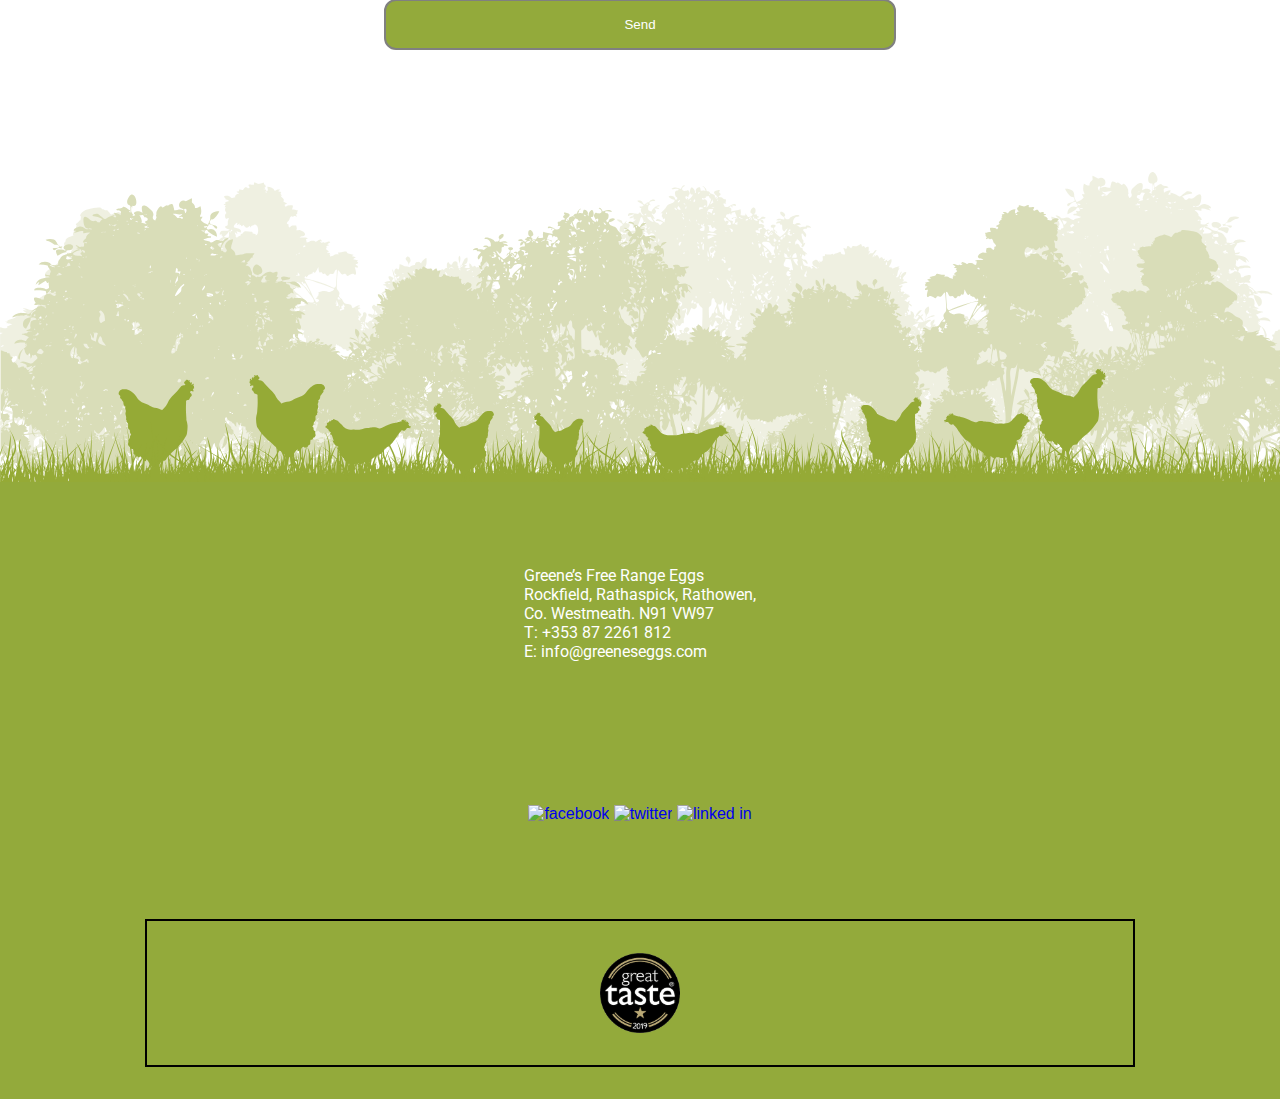
==== commit d4cad0b3: "Go" ====
--- a/index.html
+++ b/index.html
@@ -30,7 +30,6 @@
         </a>
     </div>
 
-
     <section>
         <div class="sectionOne">
             <div class="divOne">
@@ -294,7 +293,7 @@
                         E: info@greeneseggs.com</p>
                 </article>
             </div>
-
+            
             <div class="footerBox">
 
                 <article class="quad social-media">
@@ -305,6 +304,9 @@
                     </div>
                 </article>
             </div>
+            <section class="greattastesection">
+                <img class="greattastelogo" src="images/greattaste.png" />
+            </section>
     </footer>
 </body>
 
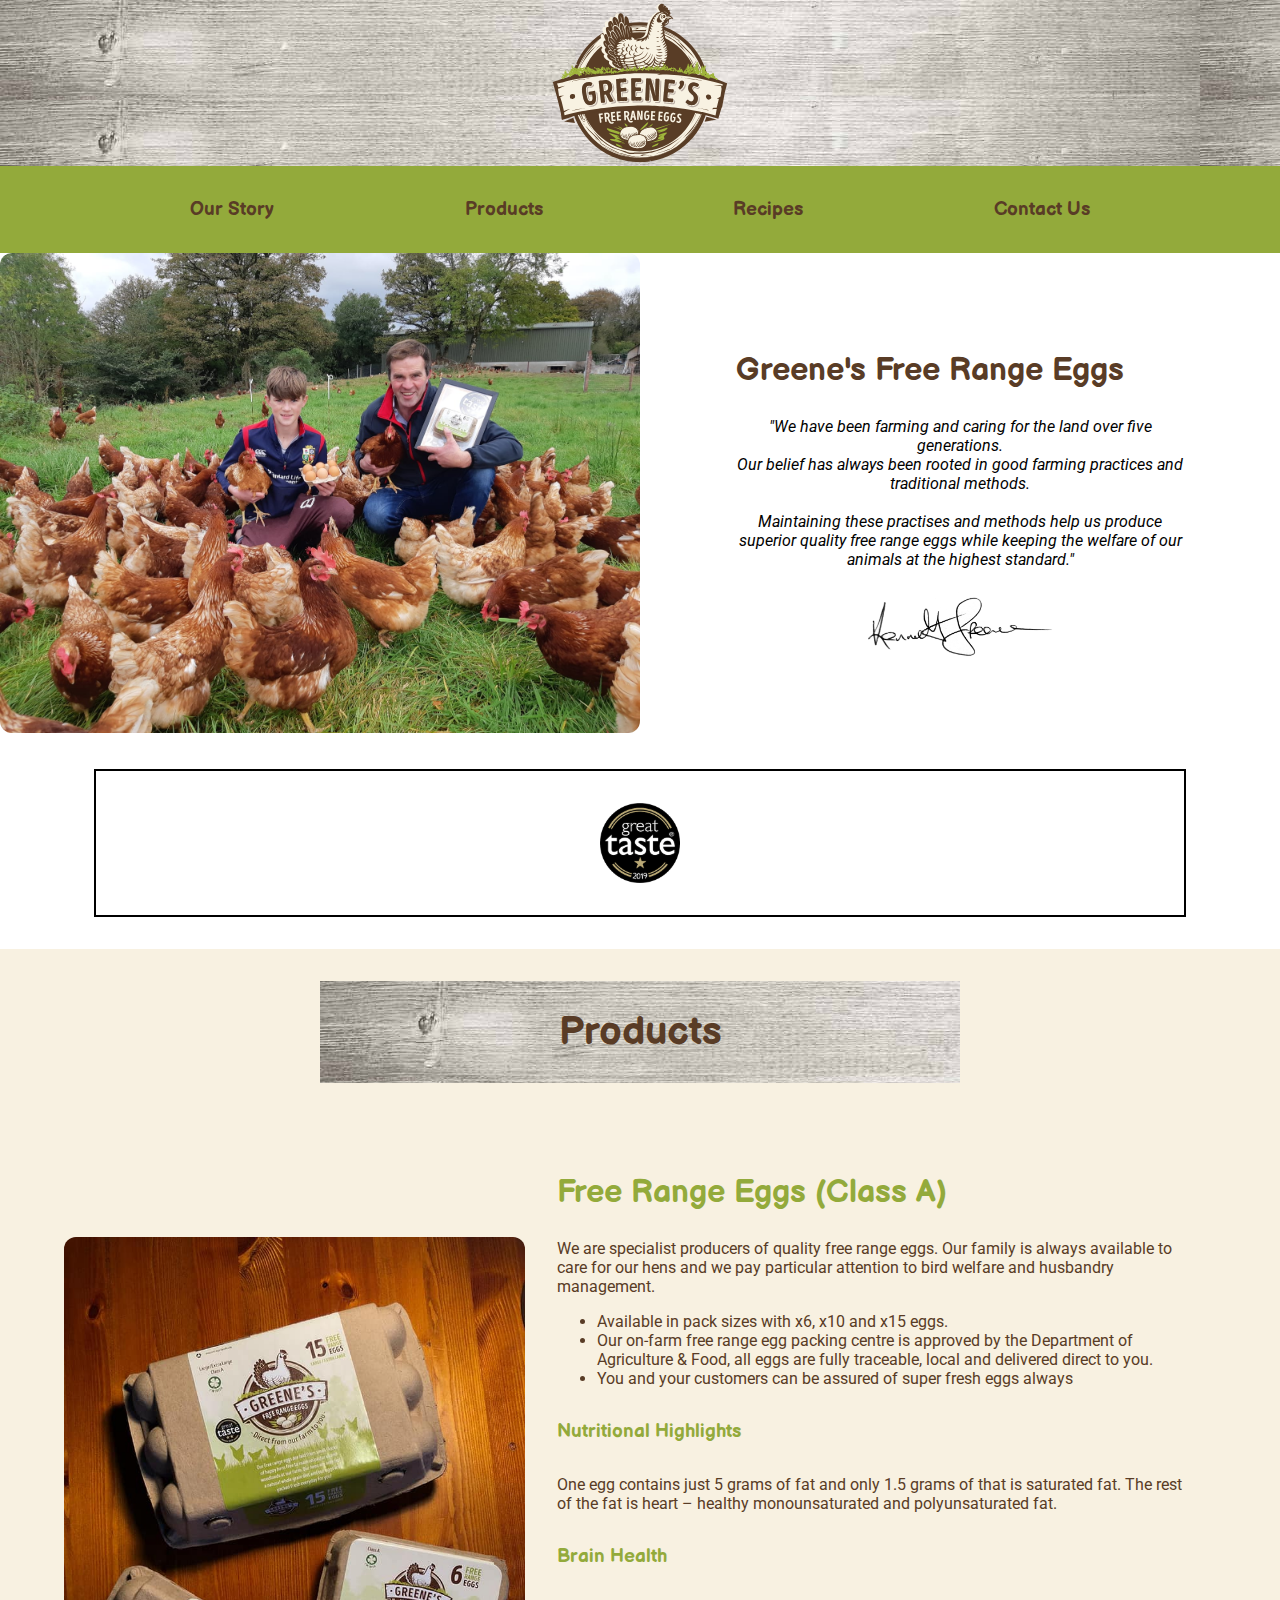
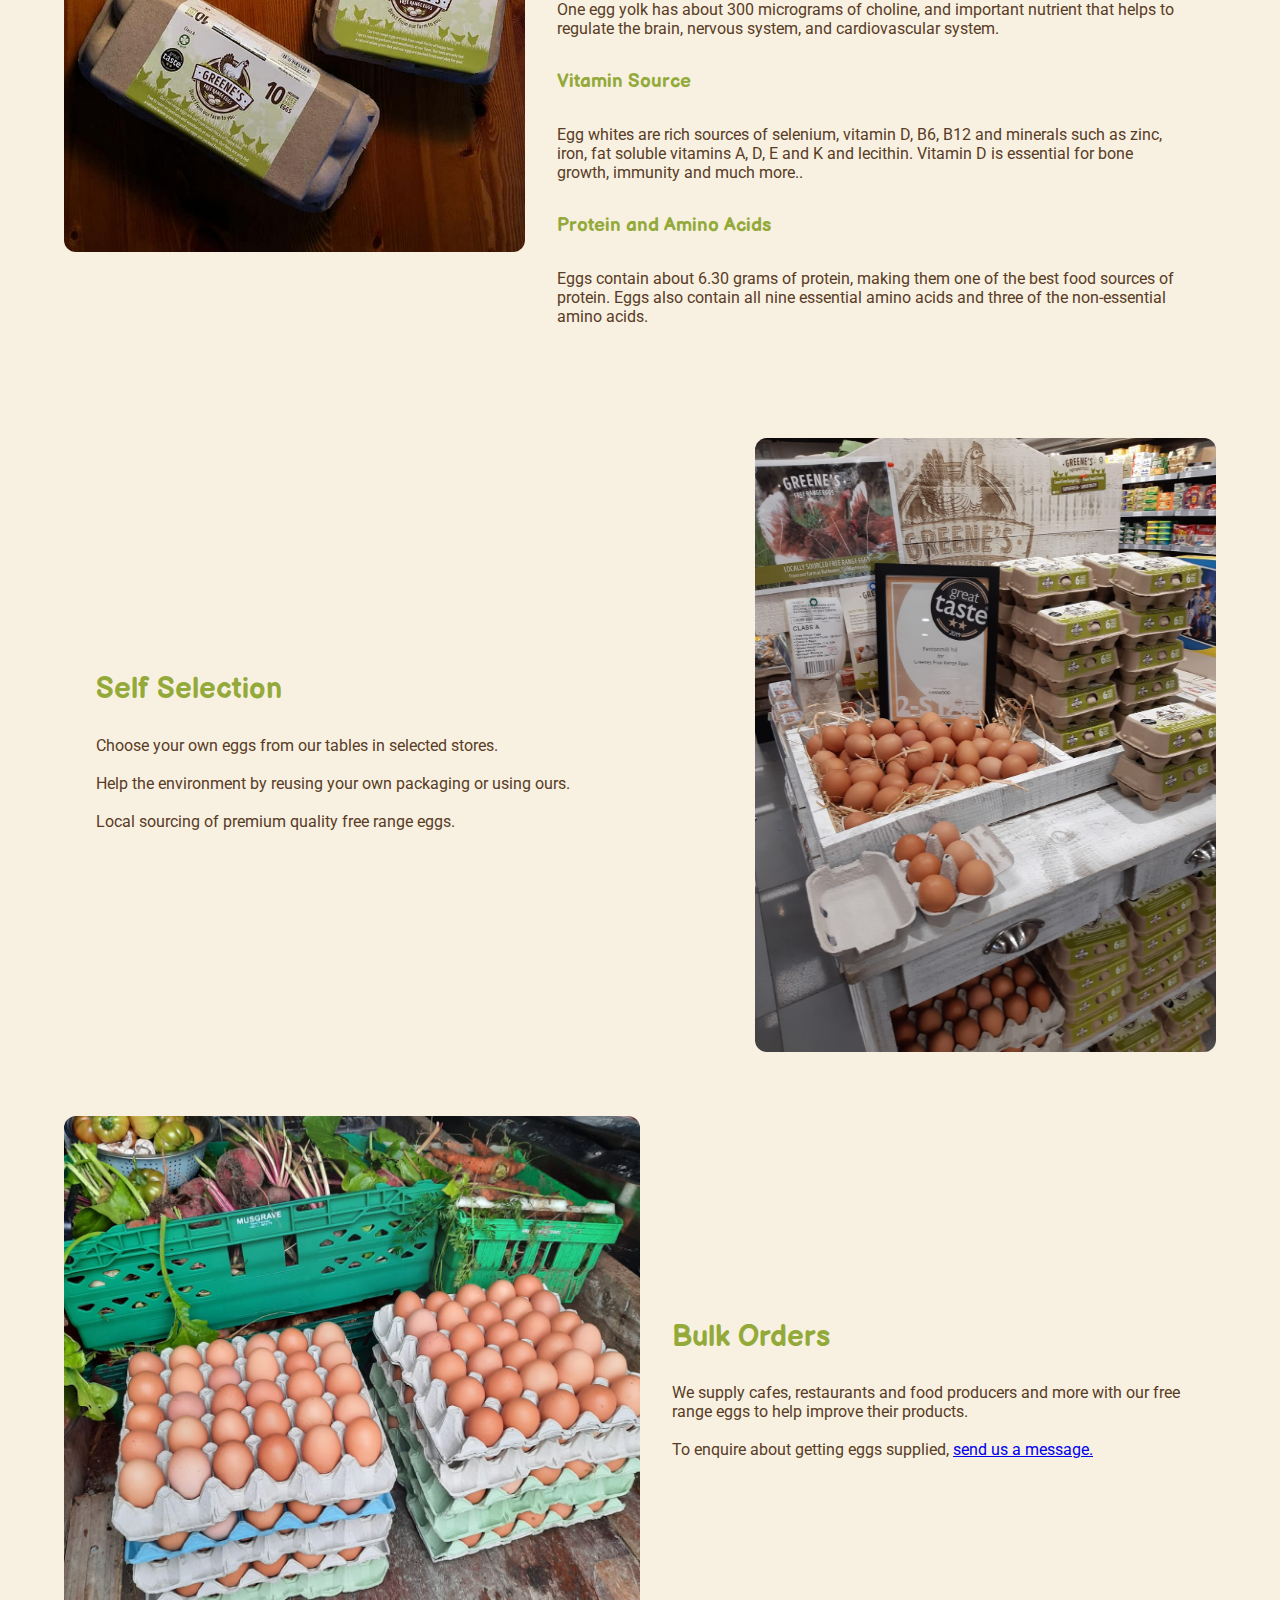
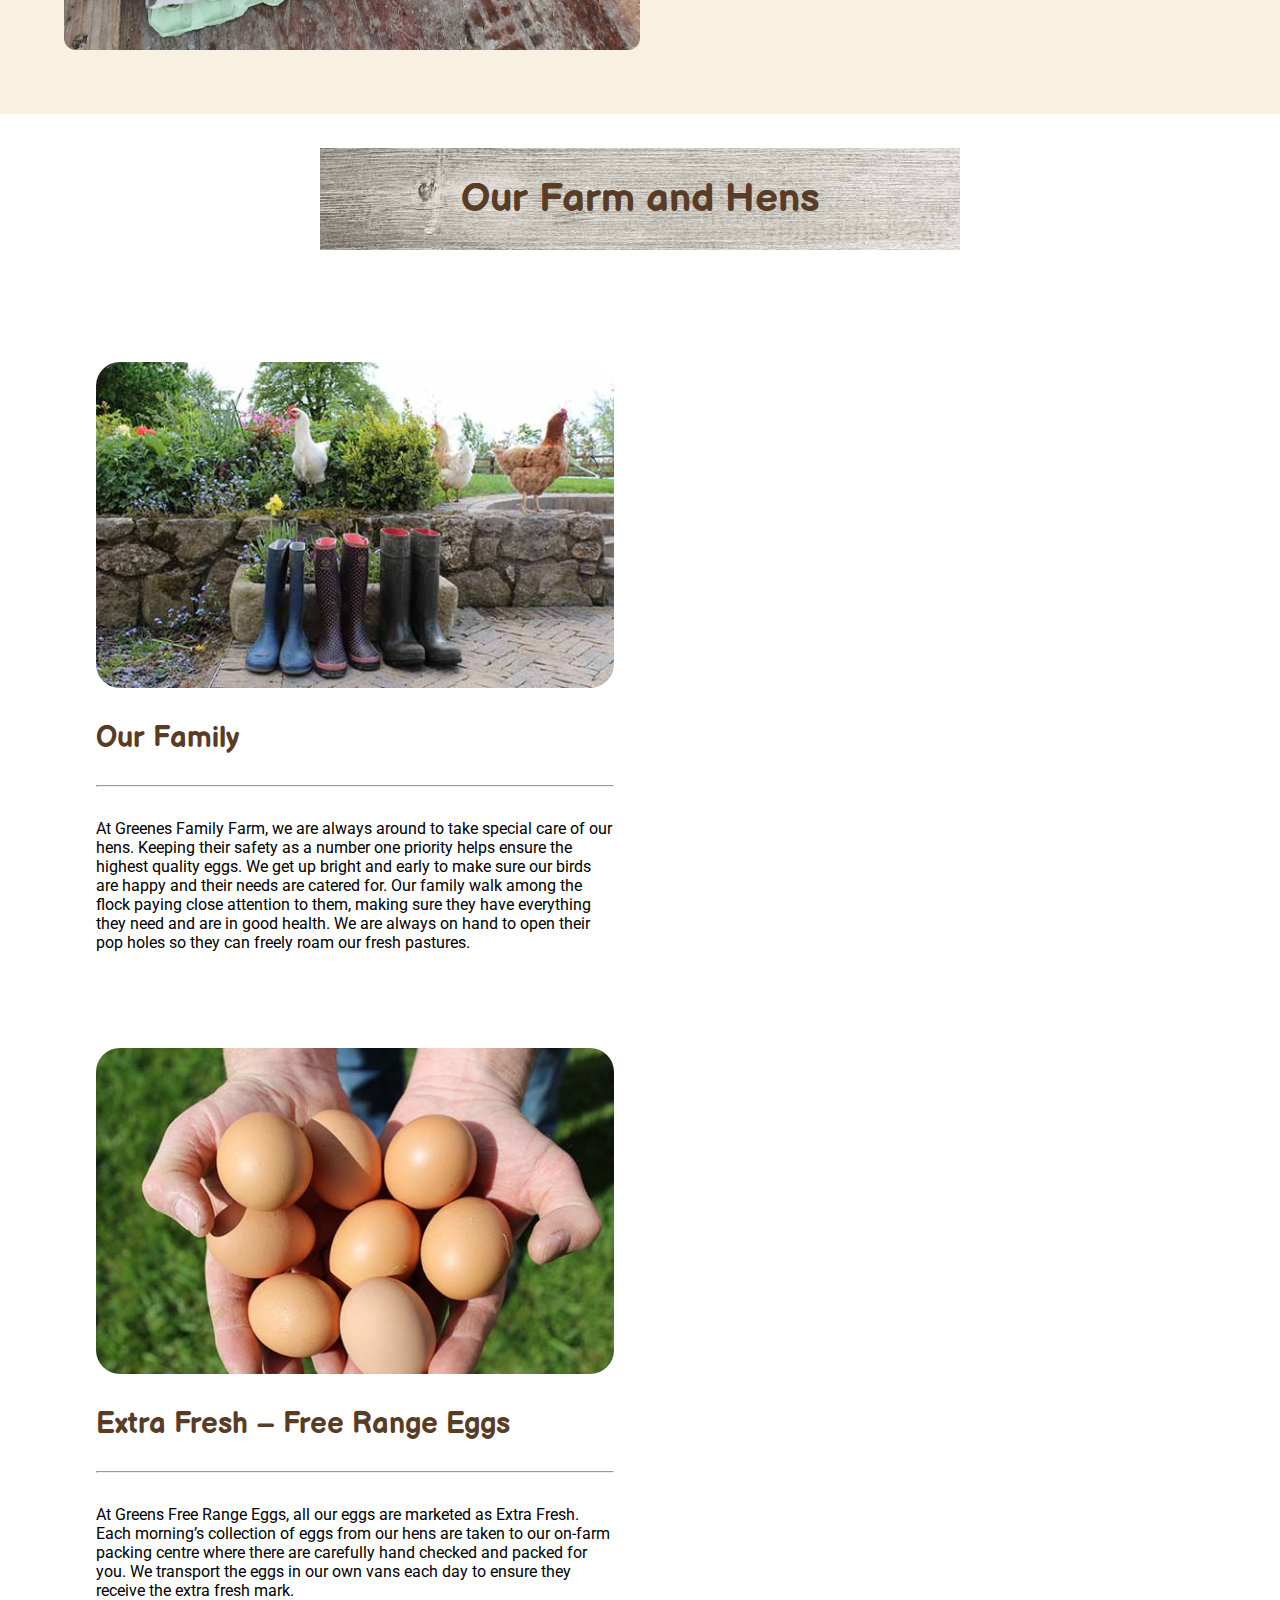
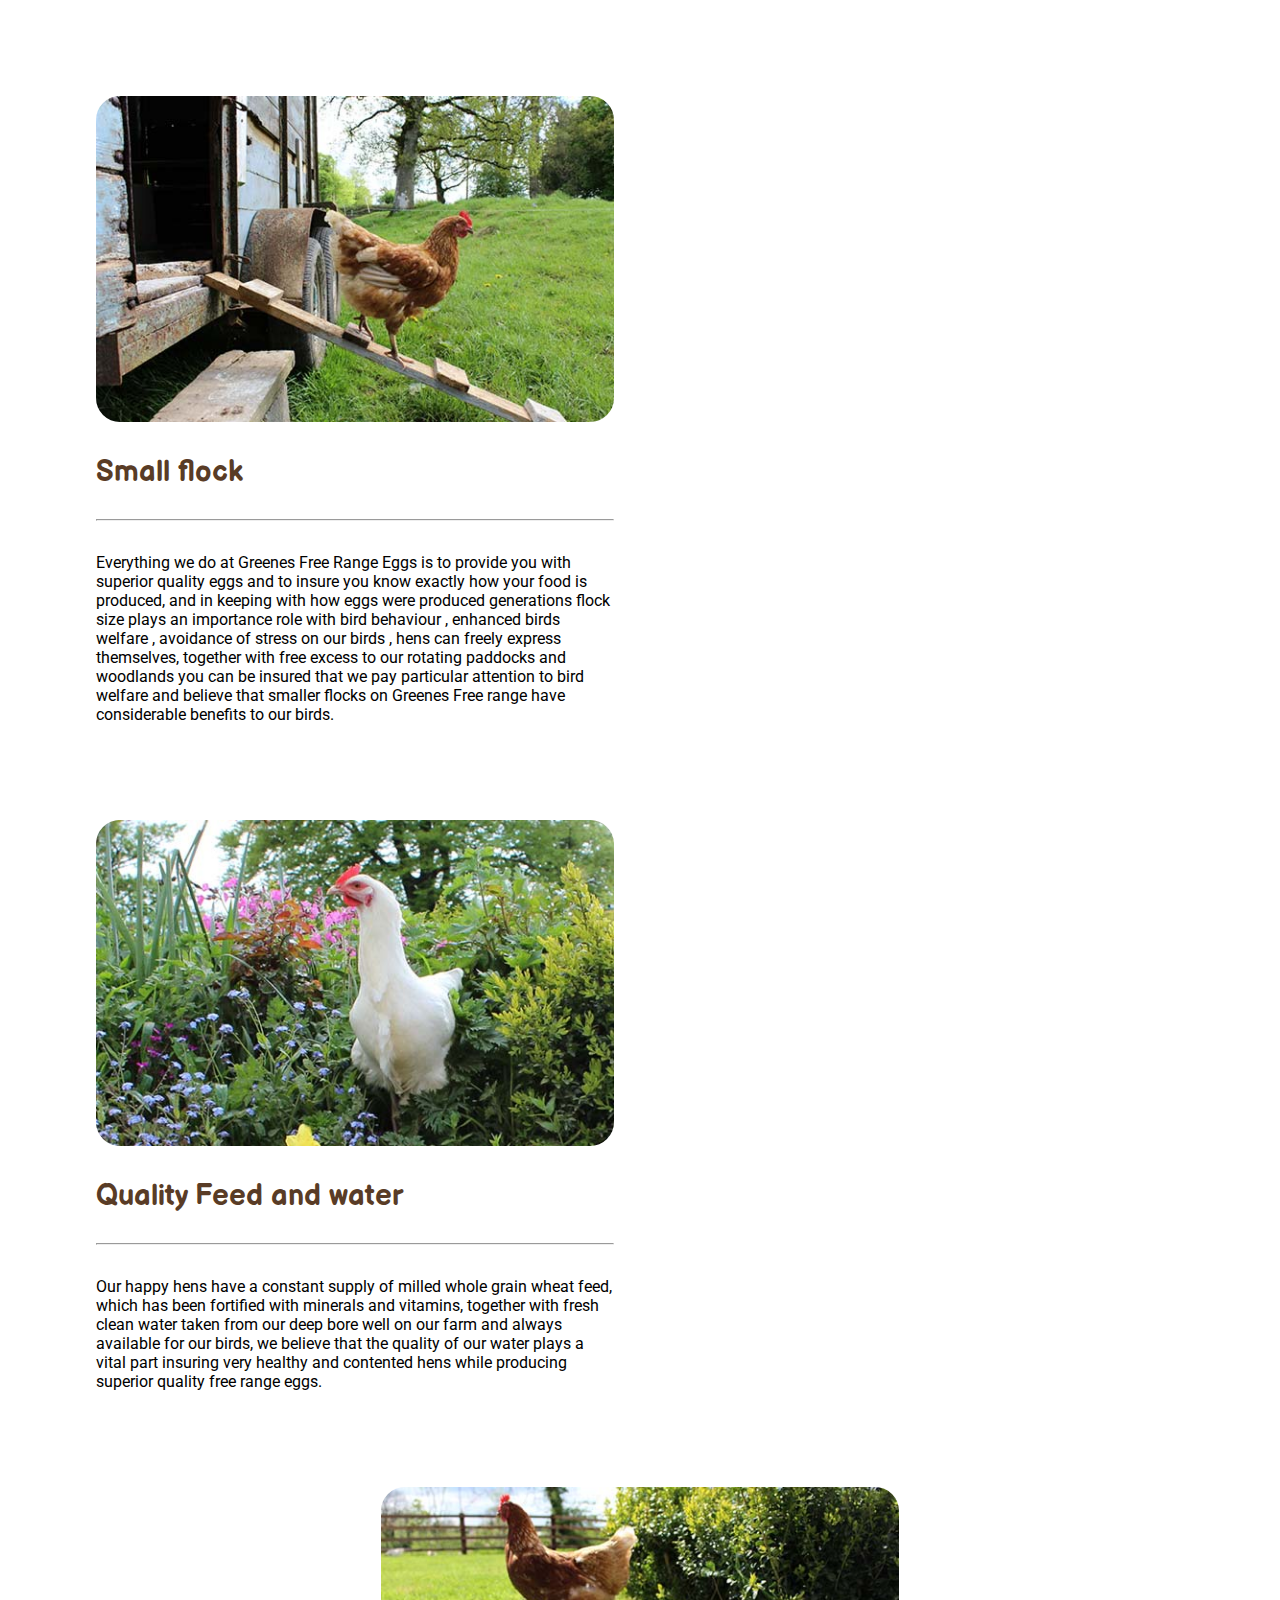
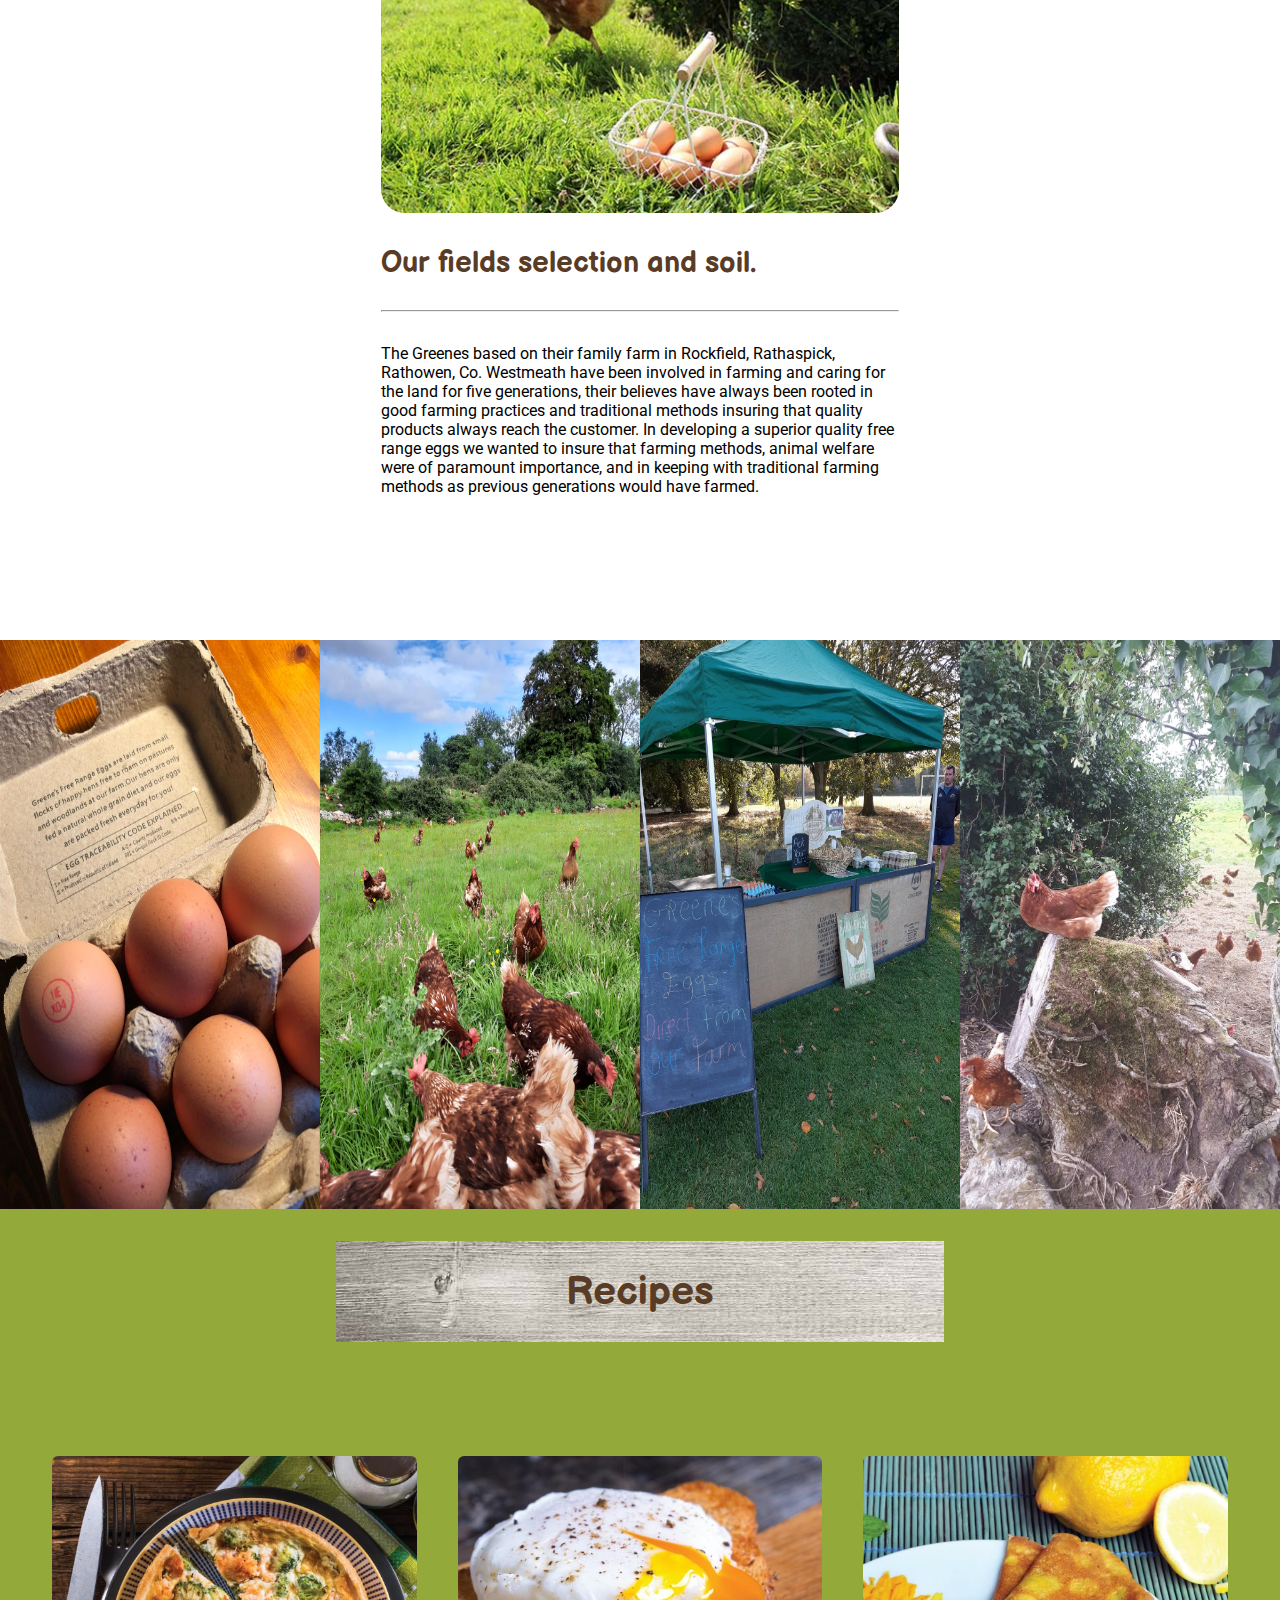
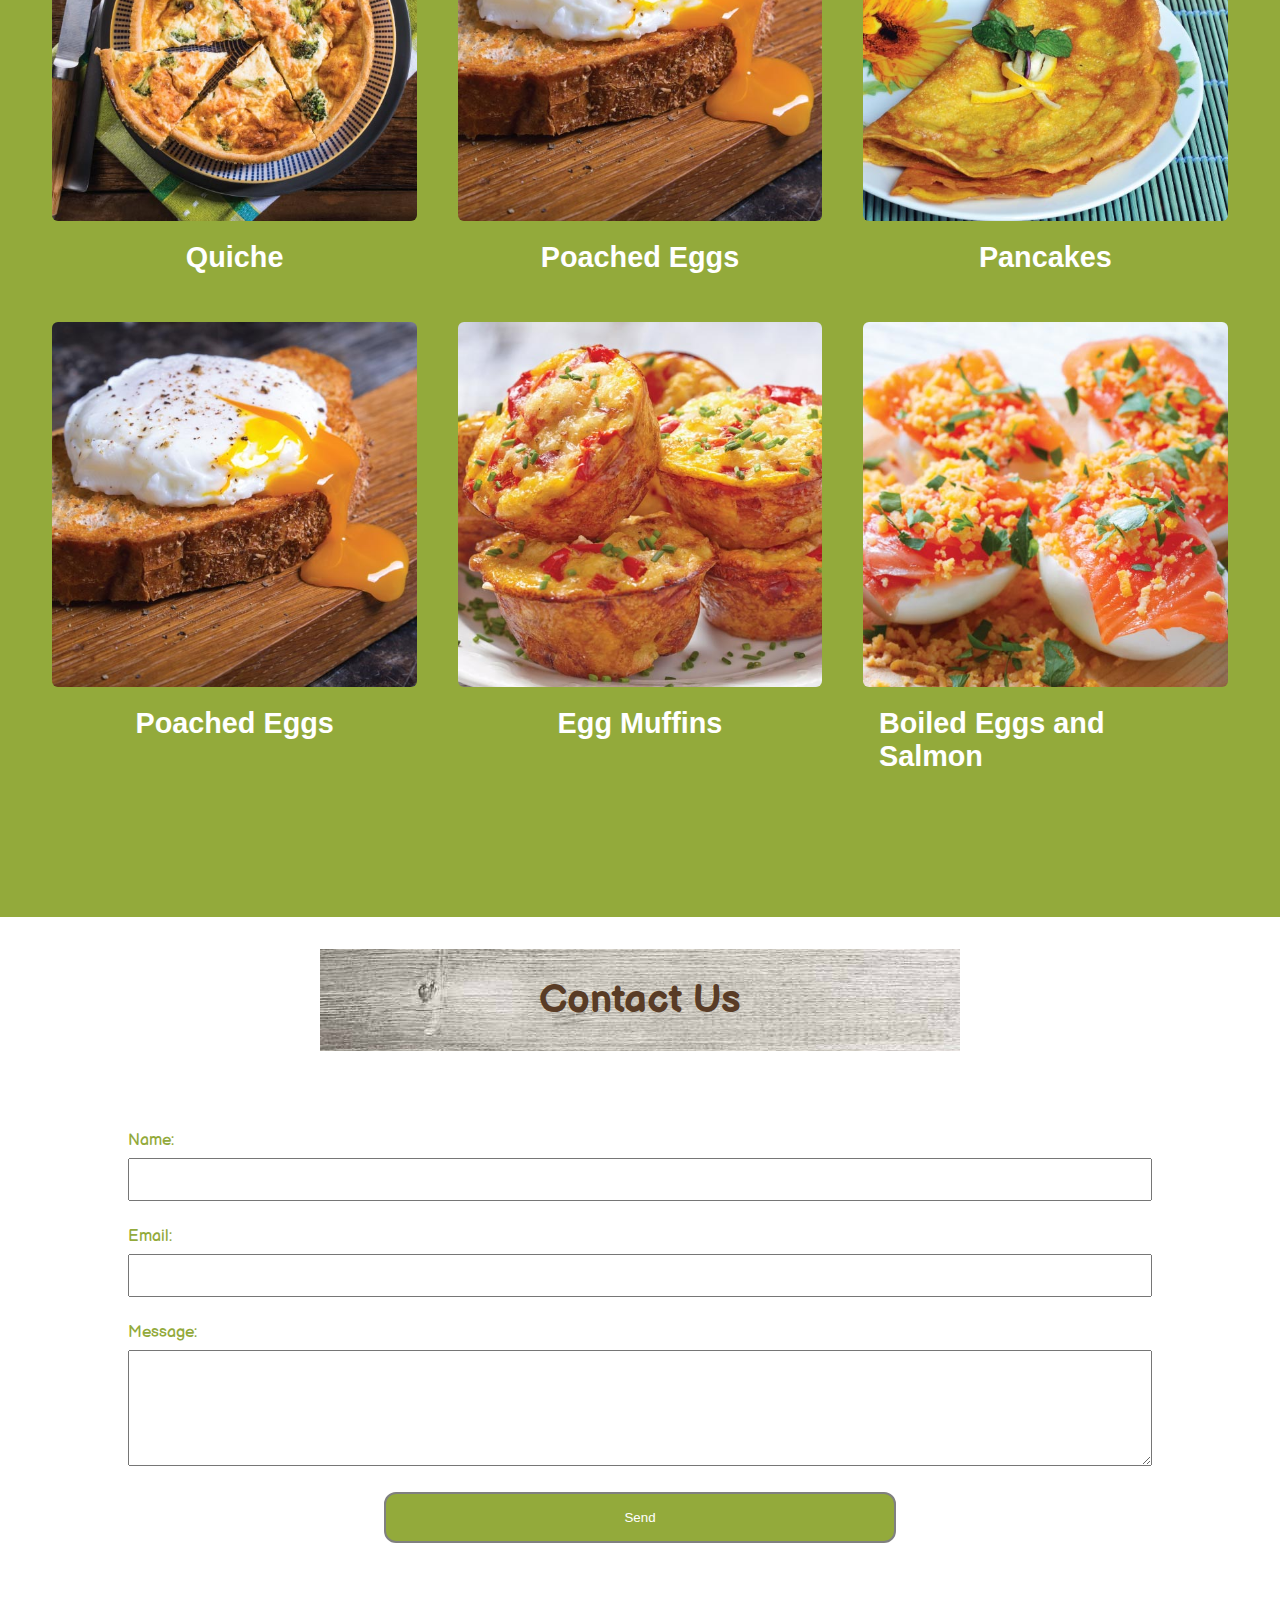
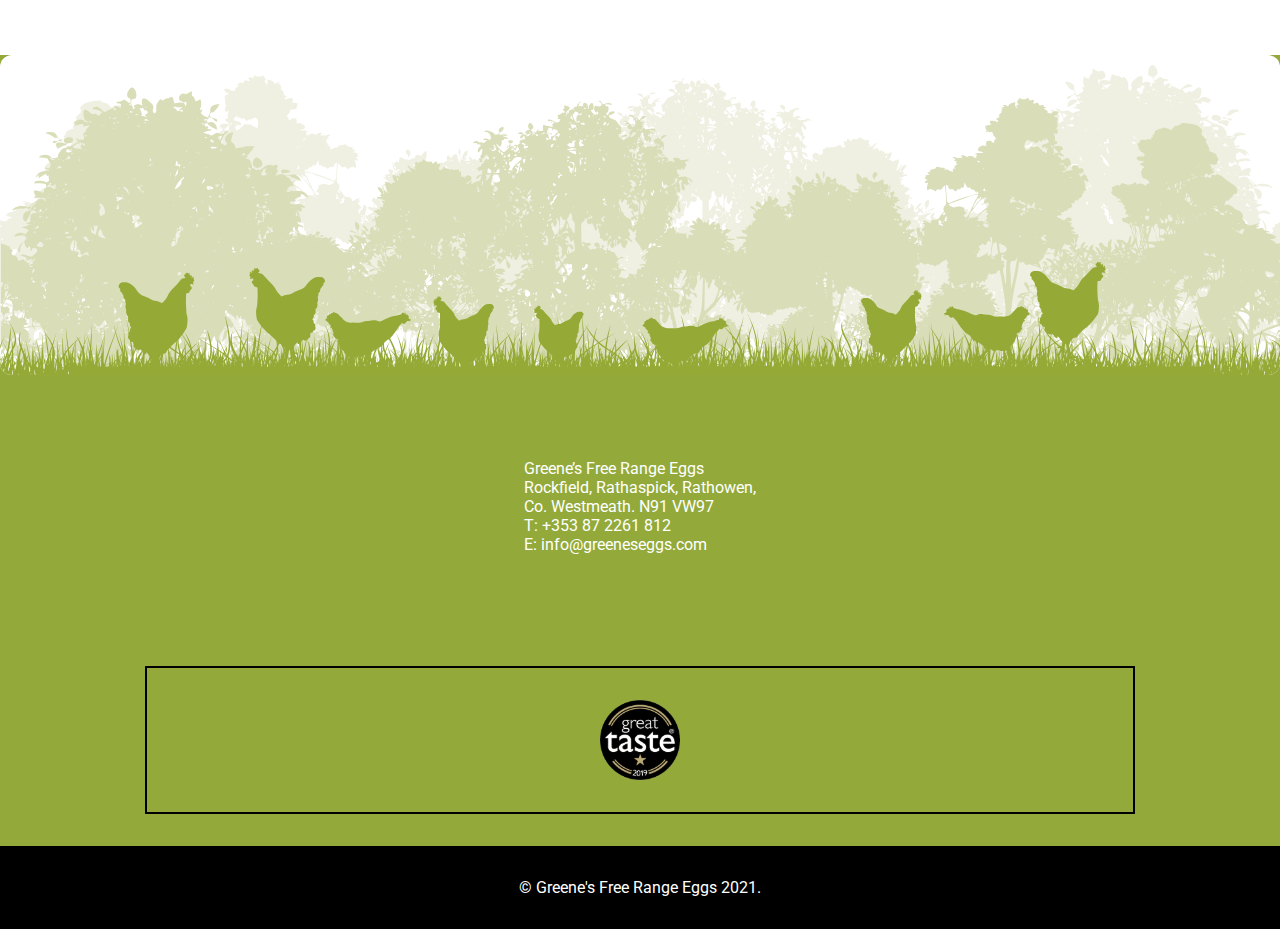
==== commit 9bd2db7c: "Go" ====
--- a/index.html
+++ b/index.html
@@ -71,106 +71,129 @@
                         all eggs are fully traceable, local and delivered direct to you.</li>
                     <li>You and your customers can be assured of super fresh eggs always</li>
                 </ul>
-
-                Greene’s Free Range Eggs will hero the category with off the shelf loose egg display units, consumers
-                can pick and pack while saving on packaging waste
-                <ul class="unordered-list">
-                    <li>In-store demonstrations promoting healthy eating, nutritional benefits, recipe development and
-                        home cooking.</li>
-                    <li>Local sourcing of premium quality free range eggs.</li>
-                </ul>
-                </p>
-
-                <h3 class="balsamiqsans greentext">Nutritional Highlights</h3>
+                </p>
+                <h5 class="balsamiqsans greentext">Nutritional Highlights</h5>
                 <p>One egg contains just 5 grams of fat and only 1.5 grams of that is saturated fat. The rest of the fat
                     is heart – healthy monounsaturated and polyunsaturated fat.</p>
 
 
-                <h3 class="balsamiqsans greentext">Brain Health</h3>
+                <h5 class="balsamiqsans greentext">Brain Health</h5>
                 <p>One egg yolk has about 300 micrograms of choline, and important nutrient that helps to regulate the
                     brain, nervous system, and cardiovascular system. </p>
 
-                <h3 class="balsamiqsans greentext">Vitamin Source</h3>
+                <h5 class="balsamiqsans greentext">Vitamin Source</h5>
                 <p>Egg whites are rich sources of selenium, vitamin D, B6, B12 and minerals such as zinc, iron, fat
                     soluble vitamins A, D, E and K and lecithin. Vitamin D is essential for bone growth, immunity and
                     much more..</p>
 
-                <h3 class="balsamiqsans greentext">Protein and Amino Acids</h3>
+                <h5 class="balsamiqsans greentext">Protein and Amino Acids</h5>
                 <p>Eggs contain about 6.30 grams of protein, making them one of the best food sources of protein. Eggs
                     also contain all nine essential amino acids and three of the non-essential amino acids.</p>
             </div>
         </div>
-
+        <div class="eggproductsection browntext">
+            <div class="eggtext">
+                <h3 class="balsamiqsans greentext">Self Selection</h3>
+               <p> Choose your own eggs from our tables in selected stores.<br/><br/>
+                Help the environment by reusing your own packaging or using ours.<br/><br/>
+                Local sourcing of premium quality free range eggs.</p>
+            </div>
+            <img class="instore-display-image" alt="instore egg display" src="images/about-images/instore-display.jpeg" />
+            <br />
+            <br />
+        </div>
+        <div class="eggproductsection browntext">
+            <img class="eggsandveg" alt="eggs with vegetabls" src="images/about-images/bulk-order.png" />
+            <div class="eggtext">
+                <h3 class="balsamiqsans greentext">Bulk Orders</h3>
+                <p>
+                    We supply cafes, restaurants and food producers and more with our free range eggs to help improve their products.<br/>
+                    <br/>
+                    To enquire about getting eggs supplied, <a href="/#contact"><u>send us a message.</u></a>  
+                </p>
+            </div>
+
+        </div>
     </section>
 
     <section class="imagesSection">
         <img />
     </section>
 
-  
-
-    
+
+
+
     <section id="ourstory" class="hensSection">
         <div class="board">
             <h1 class="balsamiqsans browntext">Our Farm and Hens</h1>
         </div>
 
         <div class="aboutContainer">
-            <div class="aboutDiv" >
+            <div class="aboutDiv">
                 <img class="aboutimage" src="images/about-images/Free-Range-Family-Farm.jpg" />
                 <h3 class="balsamiqsans browntext">Our Family</h3>
-                <hr/>
-                <p class="paraforabout" >
-                    At Greenes Family Farm, we are always around to take special care of our hens. Keeping their safety as a
-                    number one priority helps ensure the highest quality eggs. We get up bright and early to make sure our
+                <hr />
+                <p class="paraforabout">
+                    At Greenes Family Farm, we are always around to take special care of our hens. Keeping their safety
+                    as a
+                    number one priority helps ensure the highest quality eggs. We get up bright and early to make sure
+                    our
                     birds
                     are happy and their needs are catered for. Our family walk among the flock paying close attention to
                     them,
-                    making sure they have everything they need and are in good health. We are always on hand to open their
+                    making sure they have everything they need and are in good health. We are always on hand to open
+                    their
                     pop
                     holes so they can freely roam our fresh pastures.
                 </p>
             </div>
-            
-    
-            <div class="aboutDiv" >
+
+
+            <div class="aboutDiv">
                 <img src="images/about-images/Free-Range-Eggs-1.jpg" />
                 <h3 class="balsamiqsans browntext">Extra Fresh – Free Range Eggs</h3>
-                <hr/>
-                <p class="paraforabout" >
-                    At Greens Free Range Eggs, all our eggs are marketed as Extra Fresh. Each morning’s collection of eggs
+                <hr />
+                <p class="paraforabout">
+                    At Greens Free Range Eggs, all our eggs are marketed as Extra Fresh. Each morning’s collection of
+                    eggs
                     from
-                    our hens are taken to our on-farm packing centre where there are carefully hand checked and packed for
+                    our hens are taken to our on-farm packing centre where there are carefully hand checked and packed
+                    for
                     you.
                     We transport the eggs in our own vans each day to ensure they receive the extra fresh mark.
                 </p>
             </div>
-    
-            <div class="aboutDiv" >
+
+            <div class="aboutDiv">
                 <img src="images/about-images/Free-Range-Chickens-1.jpg" />
                 <h3 class="balsamiqsans browntext">Small flock</h3>
-                <hr/>
-                <p class="paraforabout" >
-                    Everything we do at Greenes Free Range Eggs is to provide you with superior quality eggs and to insure
+                <hr />
+                <p class="paraforabout">
+                    Everything we do at Greenes Free Range Eggs is to provide you with superior quality eggs and to
+                    insure
                     you
                     know exactly how your food is produced, and in keeping with how eggs were produced generations flock
                     size
-                    plays an importance role with bird behaviour , enhanced birds welfare , avoidance of stress on our birds
+                    plays an importance role with bird behaviour , enhanced birds welfare , avoidance of stress on our
+                    birds
                     ,
-                    hens can freely express themselves, together with free excess to our rotating paddocks and woodlands you
+                    hens can freely express themselves, together with free excess to our rotating paddocks and woodlands
+                    you
                     can
-                    be insured that we pay particular attention to bird welfare and believe that smaller flocks on Greenes
+                    be insured that we pay particular attention to bird welfare and believe that smaller flocks on
+                    Greenes
                     Free
                     range have considerable benefits to our birds.
                 </p>
-    
-            </div>
-    
-            <div class="aboutDiv" >
+
+            </div>
+
+            <div class="aboutDiv">
                 <img src="images/about-images/High-Quality-Feed-Eggs.jpg" />
                 <h3 class="balsamiqsans browntext">Quality Feed and water</h3>
-                <hr/>
-                <p class="paraforabout" >Our happy hens have a constant supply of milled whole grain wheat feed, which has been fortified with
+                <hr />
+                <p class="paraforabout">Our happy hens have a constant supply of milled whole grain wheat feed, which
+                    has been fortified with
                     minerals and vitamins, together with fresh clean water taken from our deep bore well on our farm and
                     always
                     available for our birds, we believe that the quality of our water plays a vital part insuring very
@@ -178,12 +201,12 @@
                     and contented hens while producing superior quality free range eggs.
                 </p>
             </div>
-    
-            <div class="aboutDiv centerThisOneDiv" >
+
+            <div class="aboutDiv centerThisOneDiv">
                 <img src="images/about-images/Fresh-Eggs.jpg" />
                 <h3 class="balsamiqsans browntext">Our fields selection and soil. </h3>
-                <hr/>
-                <p class="paraforabout" >
+                <hr />
+                <p class="paraforabout">
                     The Greenes based on their family farm in Rockfield, Rathaspick, Rathowen, Co. Westmeath have been
                     involved
                     in
@@ -198,16 +221,22 @@
                 </p>
             </div>
         </div>
-    </section>
-
-    <section>
+        <div class="image-section-at-bottom">
+            <img class="" src="/images/openeggbox.jpeg" />
+            <img class="" src="images/hensinfield.jpeg" />
+            <img class="" src="images/market.jpeg" /> 
+            <img class="" src="images/naturalhens.jpeg" /> 
+        </div>
+    </section>
+
+    <!-- <section>
         <div class="board">
             <h1 class="balsamiqsans browntext">Stockists</h1>
         </div>
         <br />
             <p>Greene's Free Range Eggs are available in shops across Ireland.</p>
         
-    </section>
+    </section> -->
 
     <section id="recipes" class="recipesSection">
         <div class="board">
@@ -282,6 +311,7 @@
     </section>
 
     <footer>
+        <div>
         <img src="/images/footerimage.svg" class="footerimage" />
         <div class="container">
             <div class="footerBox">
@@ -293,9 +323,8 @@
                         E: info@greeneseggs.com</p>
                 </article>
             </div>
-            
+<!-- 
             <div class="footerBox">
-
                 <article class="quad social-media">
                     <div class="socialMediaIcons">
                         <a href="#"><img src="/wp-content/uploads/2018/03/facebook-white.svg" alt="facebook"></a>
@@ -303,10 +332,15 @@
                         <a href="#"><img src="/wp-content/uploads/2018/03/linked-in-white.svg" alt="linked in"></a>
                     </div>
                 </article>
-            </div>
+            </div> -->
             <section class="greattastesection">
                 <img class="greattastelogo" src="images/greattaste.png" />
             </section>
+        </div>
+
+            <section class="blackbackground">
+                <p>&copy; Greene's Free Range Eggs 2021.</p>
+            </section>
     </footer>
 </body>
 
--- a/index.css
+++ b/index.css
@@ -187,6 +187,8 @@
   justify-content: space-evenly;
   align-items: center;
   padding: 2rem 0rem;
+  width: 90%;
+  margin: 0 auto;
 }
 
 .home-recipe-image-div{
@@ -243,8 +245,12 @@
 }
 
 .eggImage{
-  max-width: 50%;
+  max-width: 40%;
   height: auto;
+}
+
+img{
+  border-radius: 12px;
 }
 
 .eggtext{
@@ -268,6 +274,25 @@
   width: 70%;
 }
 
+.blackbackground{
+  background-color: black;
+  color: white;
+  padding: 1rem 0rem;
+  display: flex;
+  justify-content: center;
+}
+
+.image-section-at-bottom{
+  display: flex;
+  flex-direction: row;
+}
+
+.image-section-at-bottom img{
+  max-width: 25%;
+  border-radius: 0px;
+  height: auto;
+}
+
 .board{
   background-image: url('/images/nav/Wood-Background.jpg');
   width: 50%;
@@ -318,9 +343,17 @@
   padding: 1rem 1rem;
 }
 
+.eggsandveg{
+  width: 50%;
+}
+
+.instore-display-image{
+  max-width: 40%;
+}
+
 .hensSection{
   /* background-color: #93aa3b; */
-  padding: 1rem 0rem;
+  padding: 1rem 0rem 0rem 0rem;
 }
 
 .footerBox{
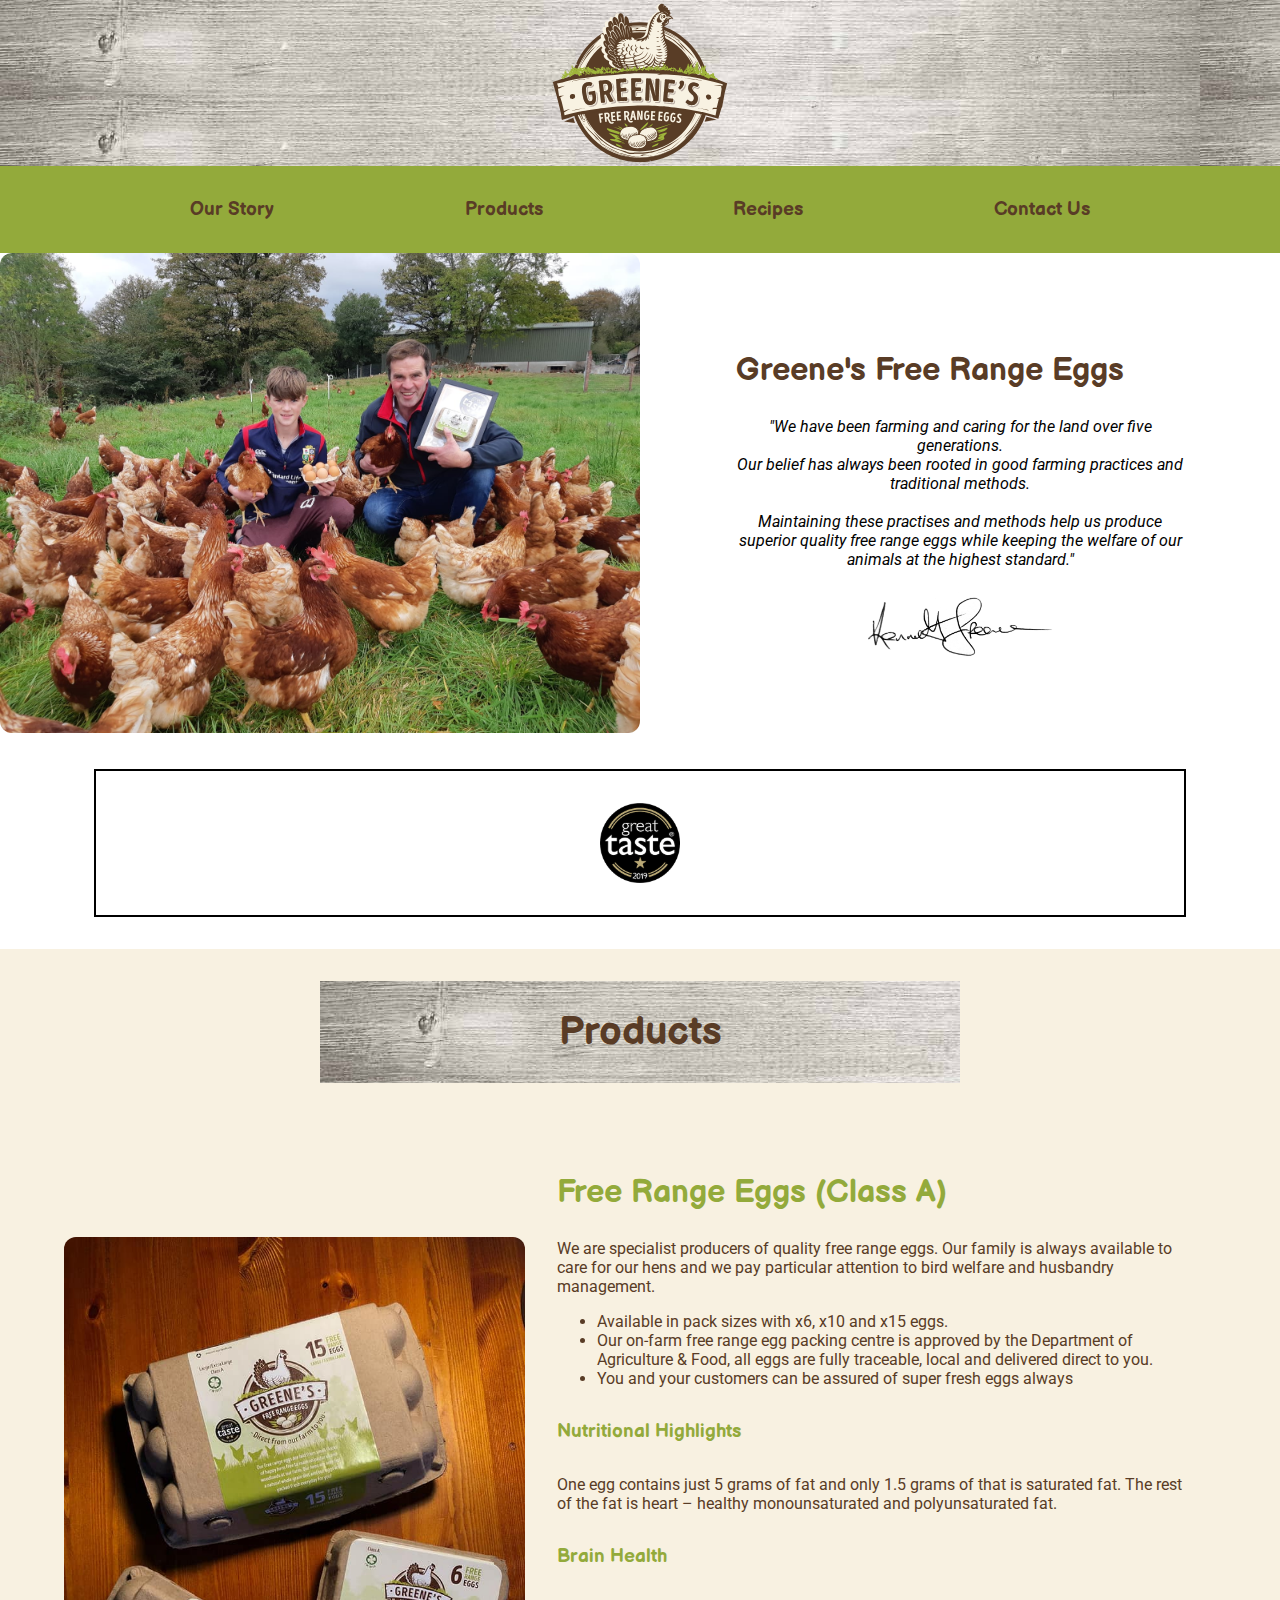
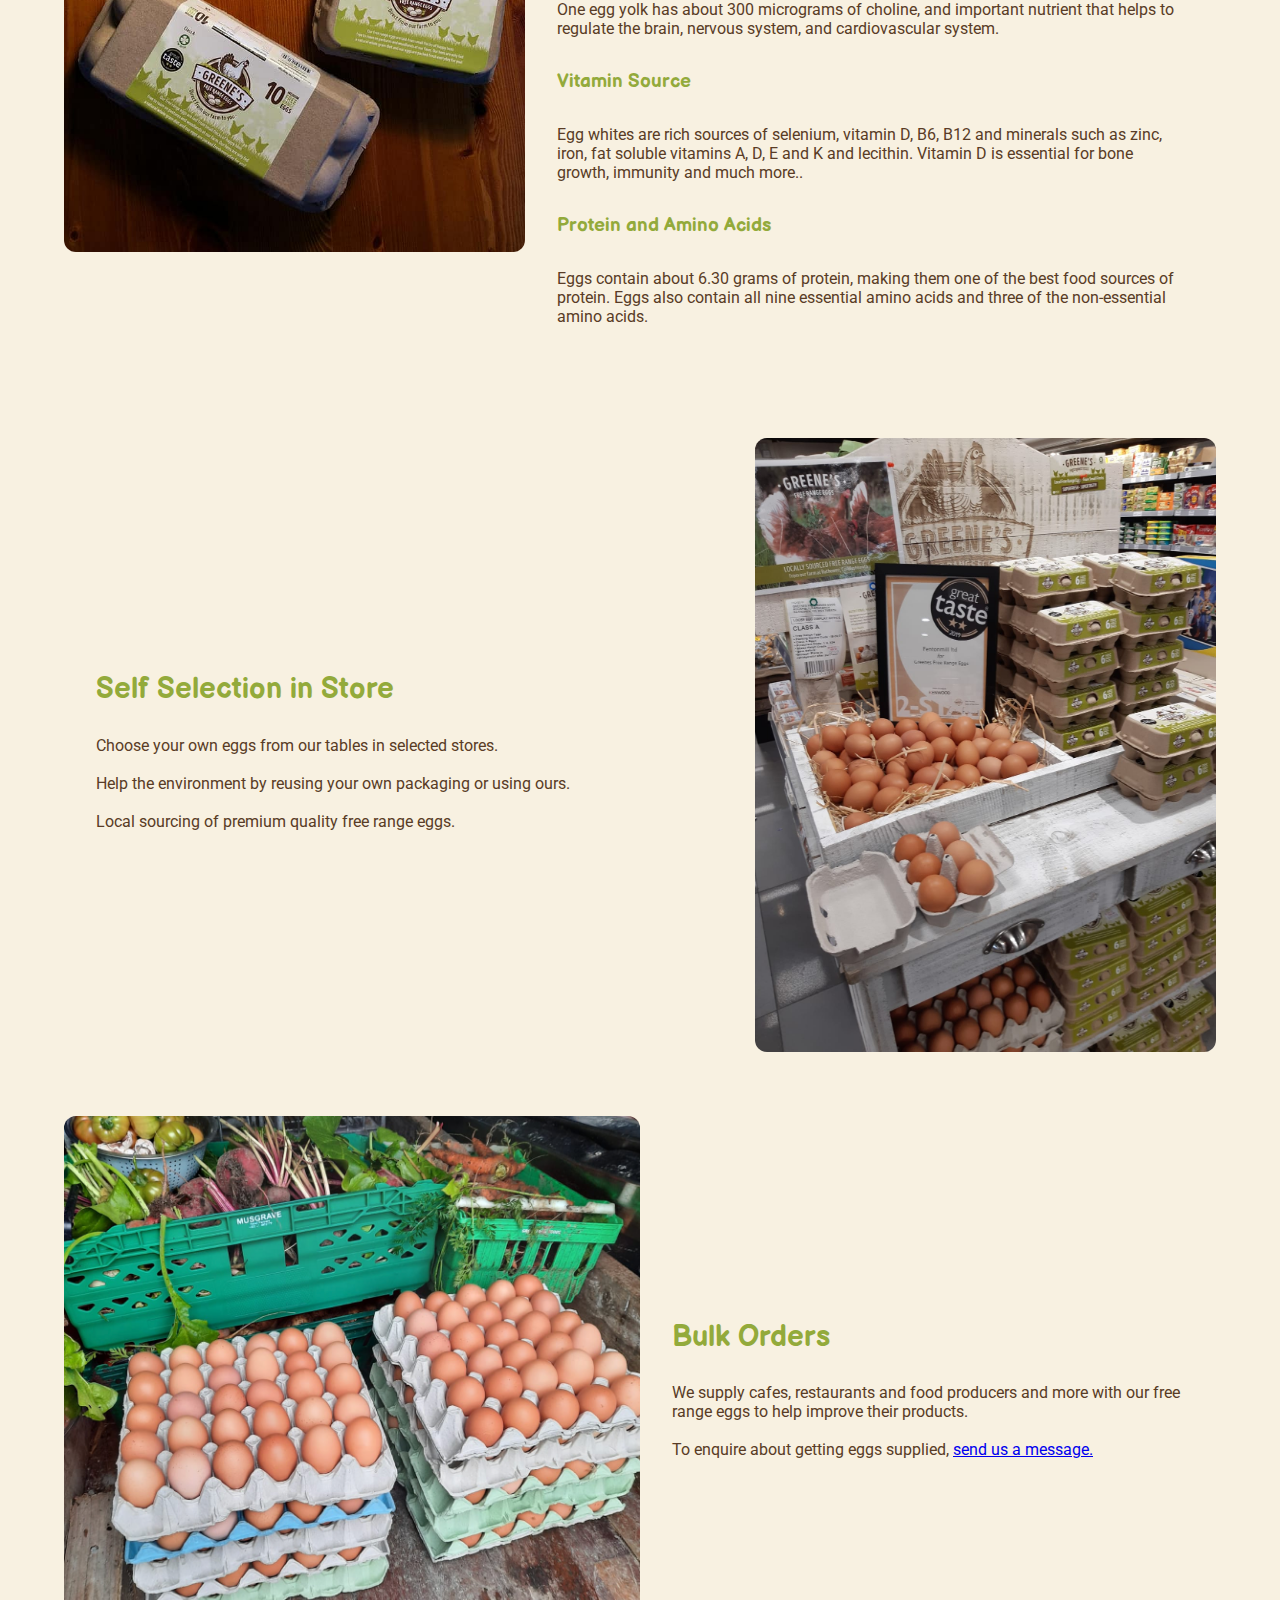
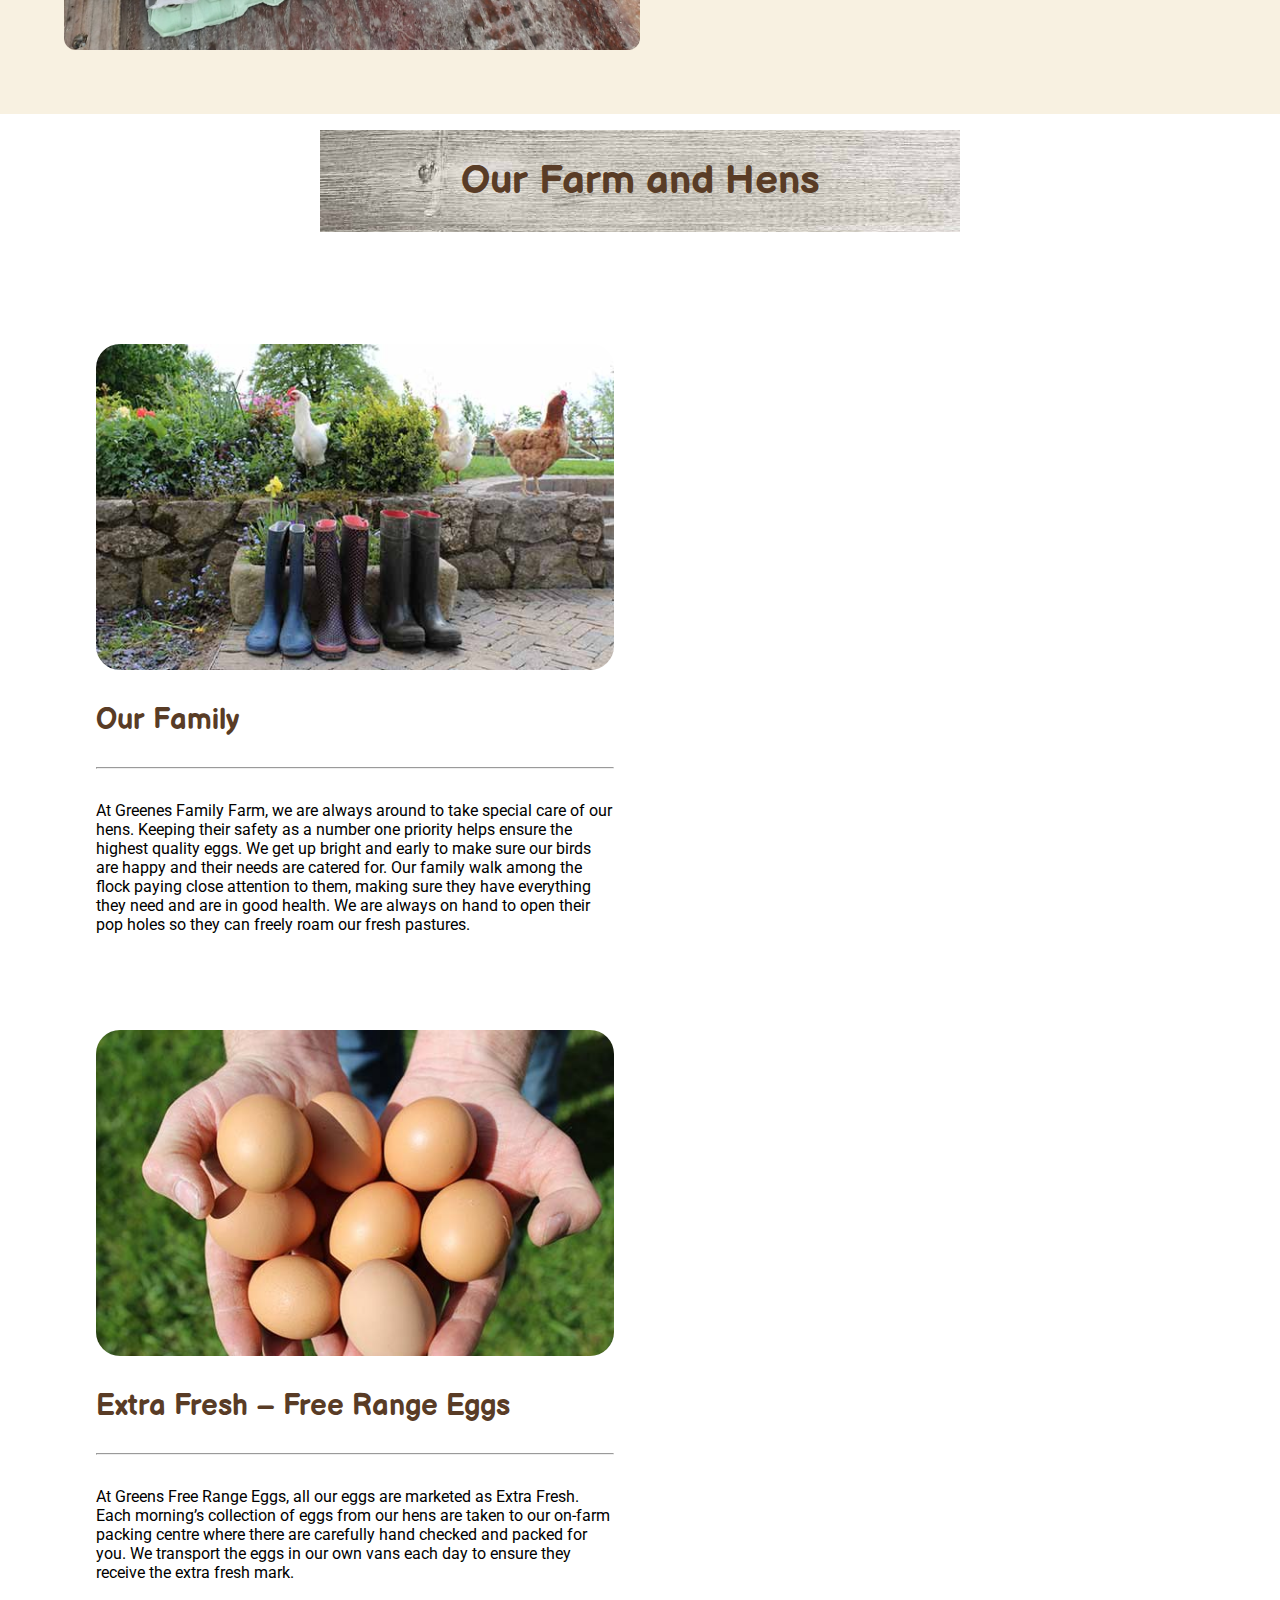
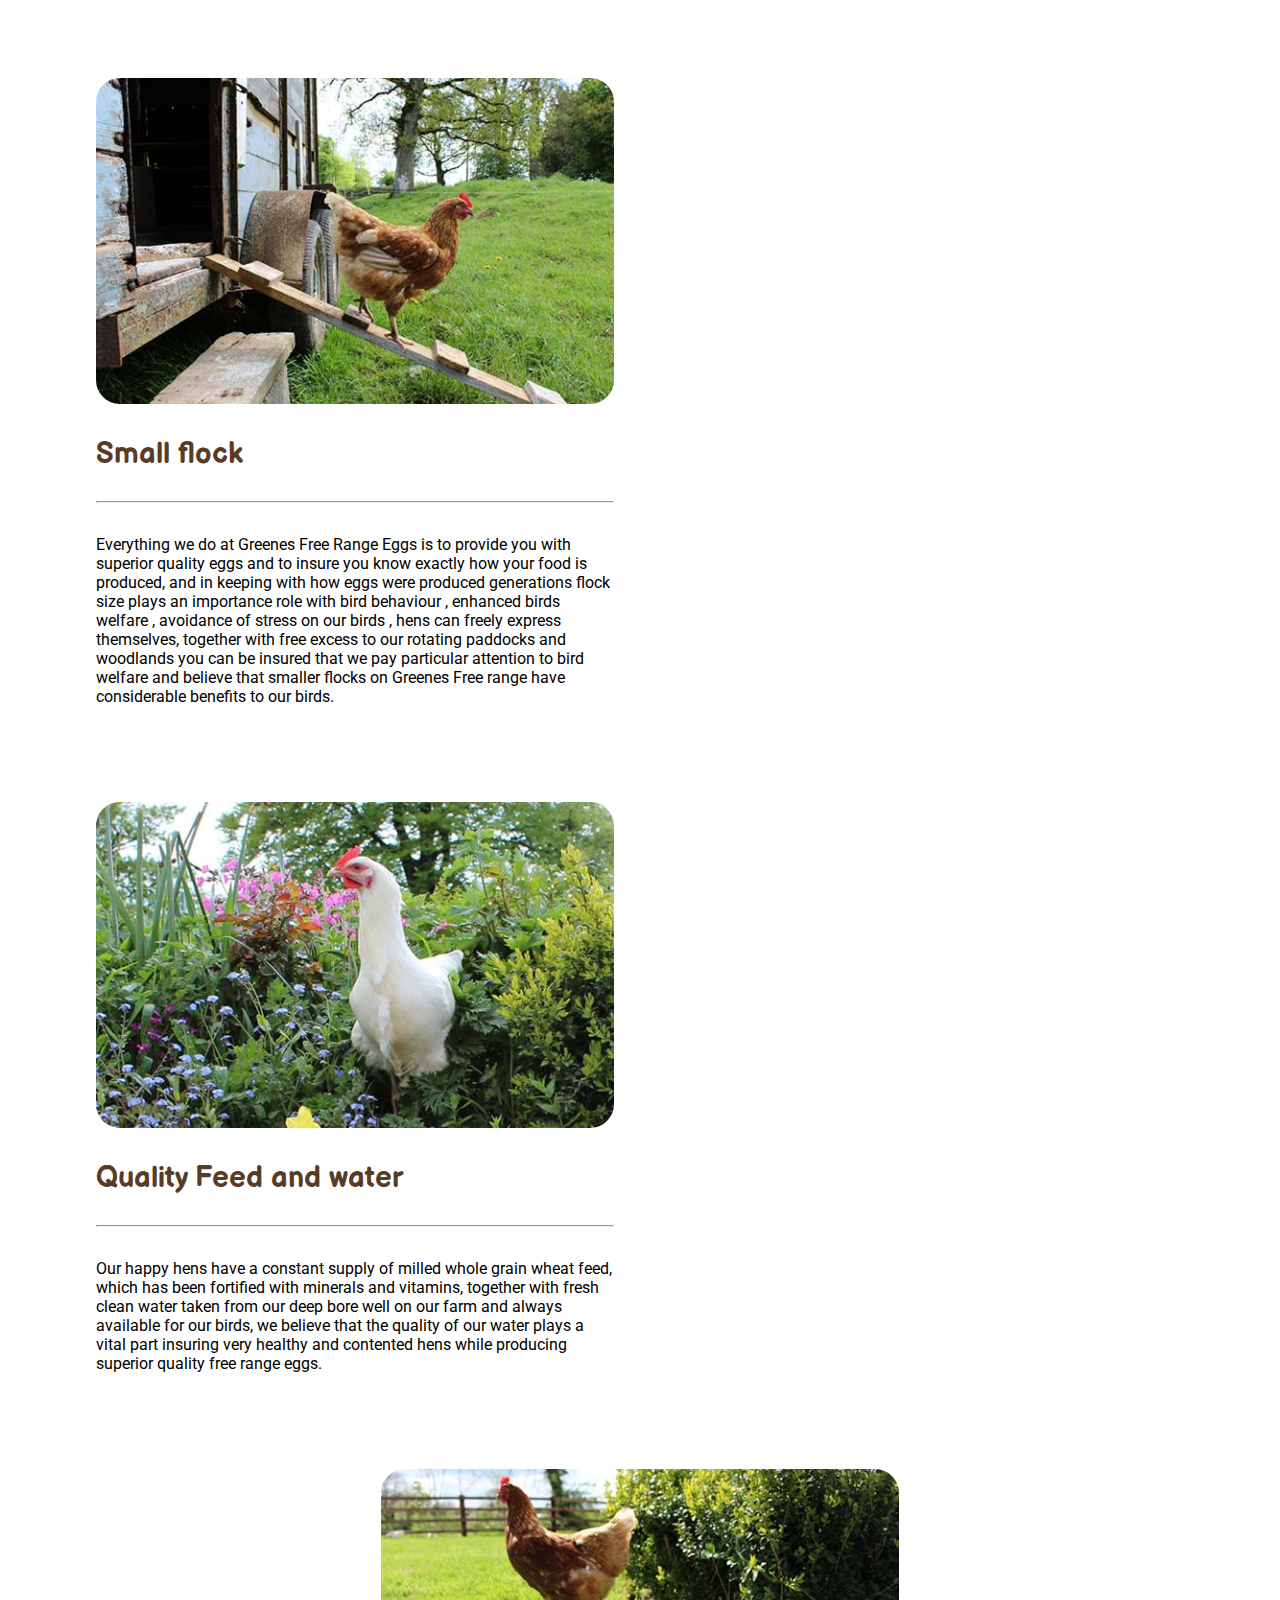
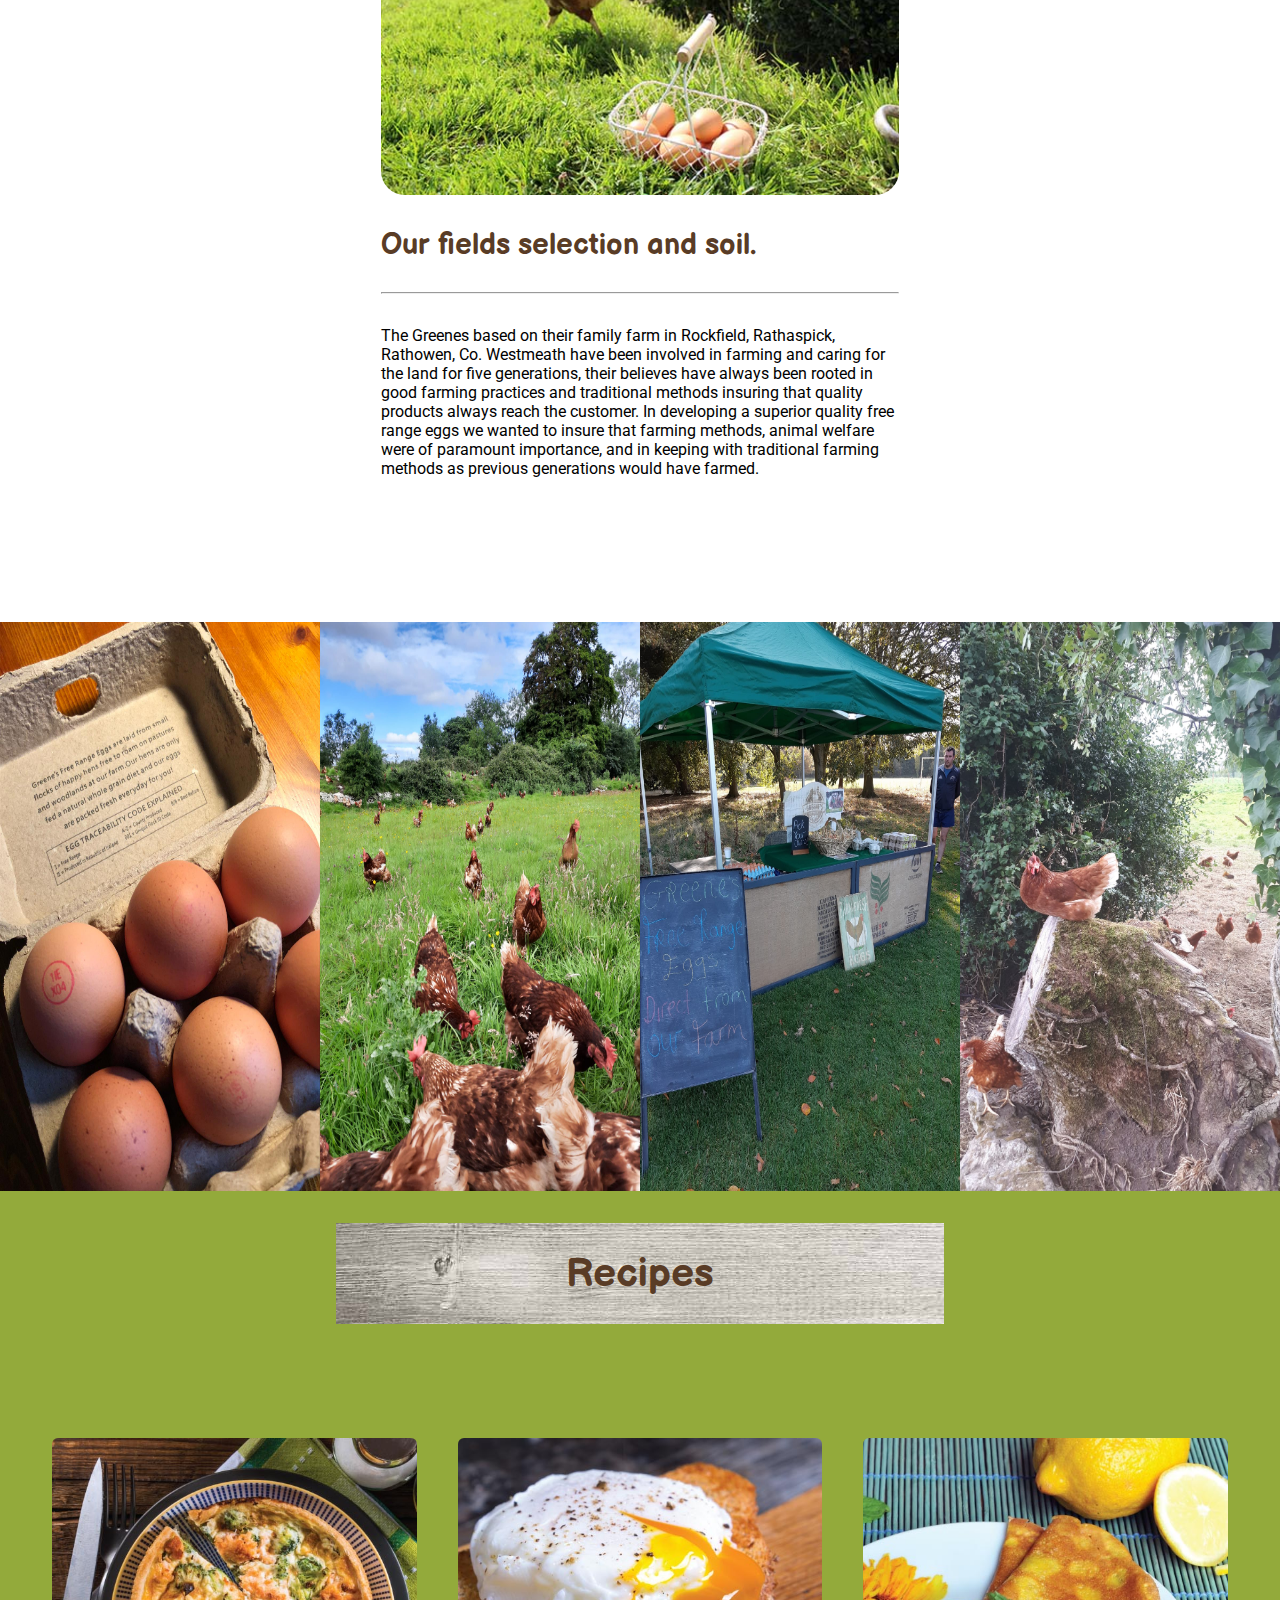
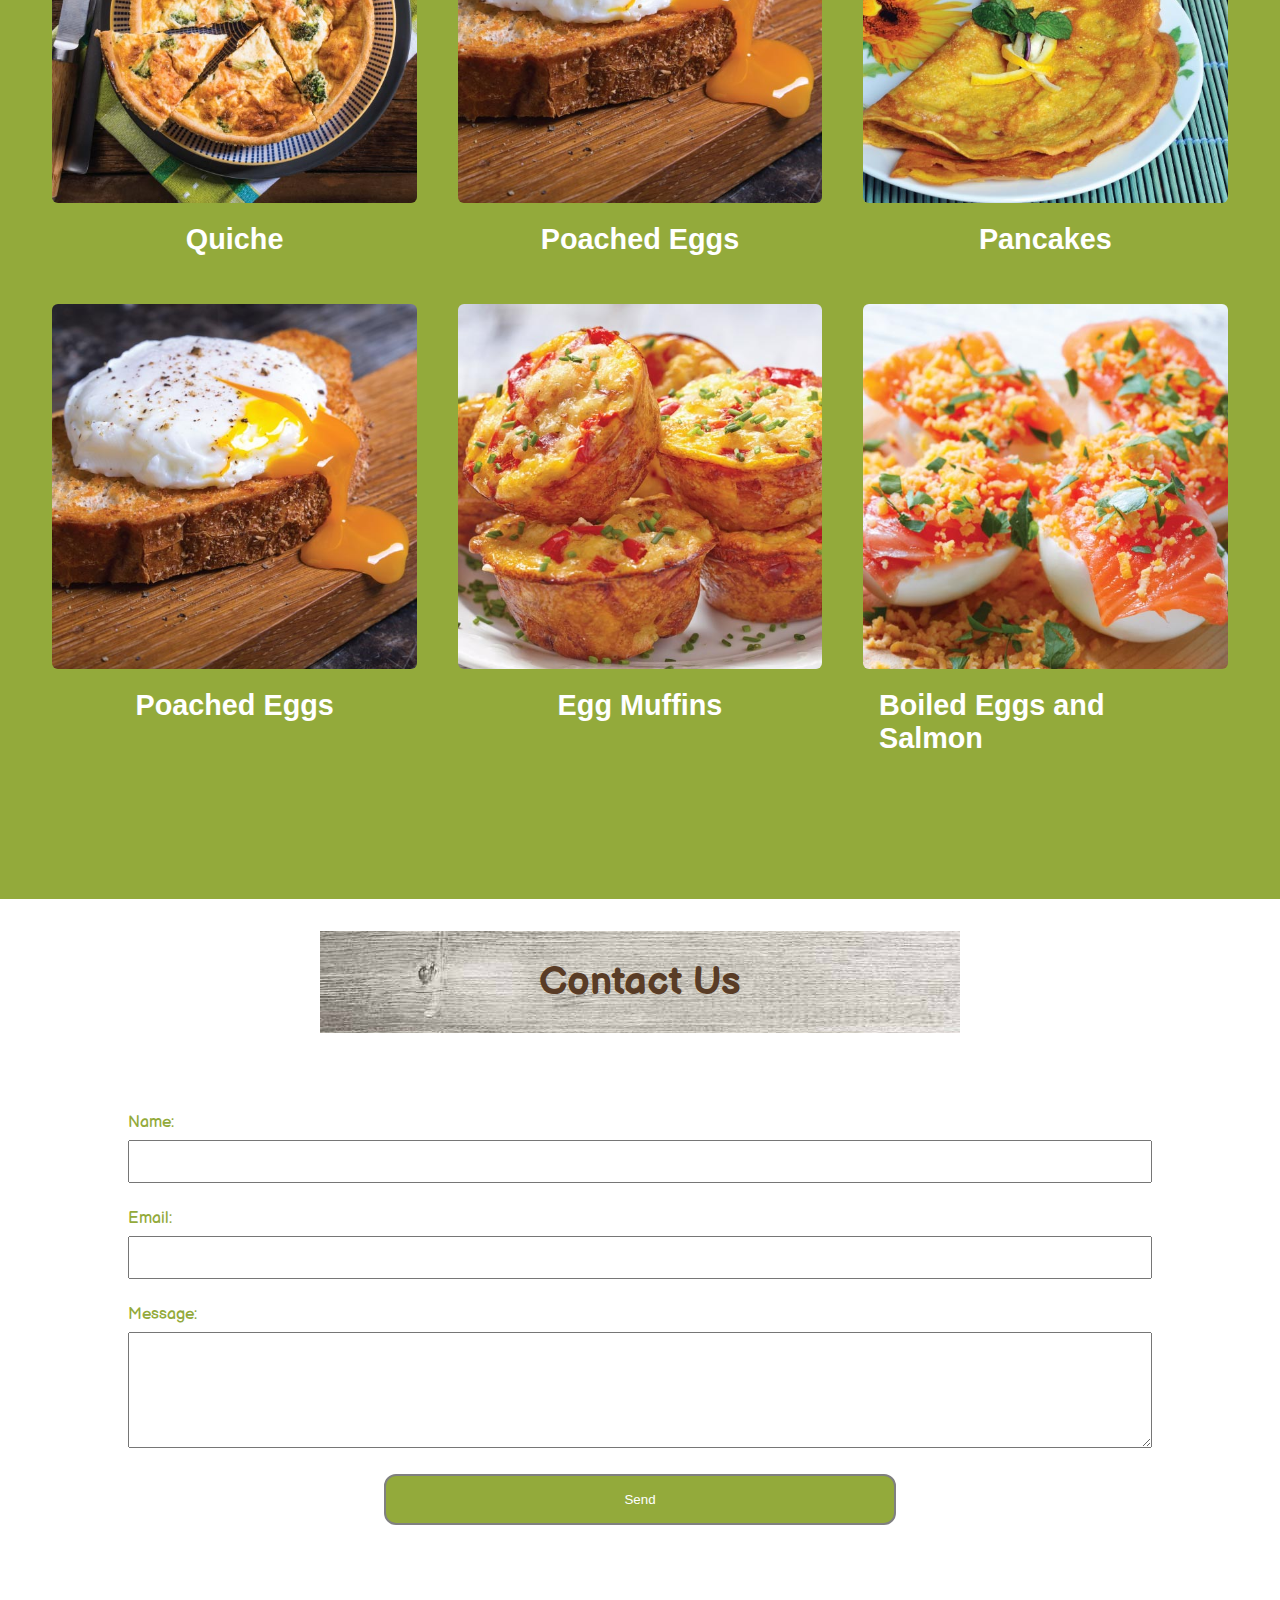
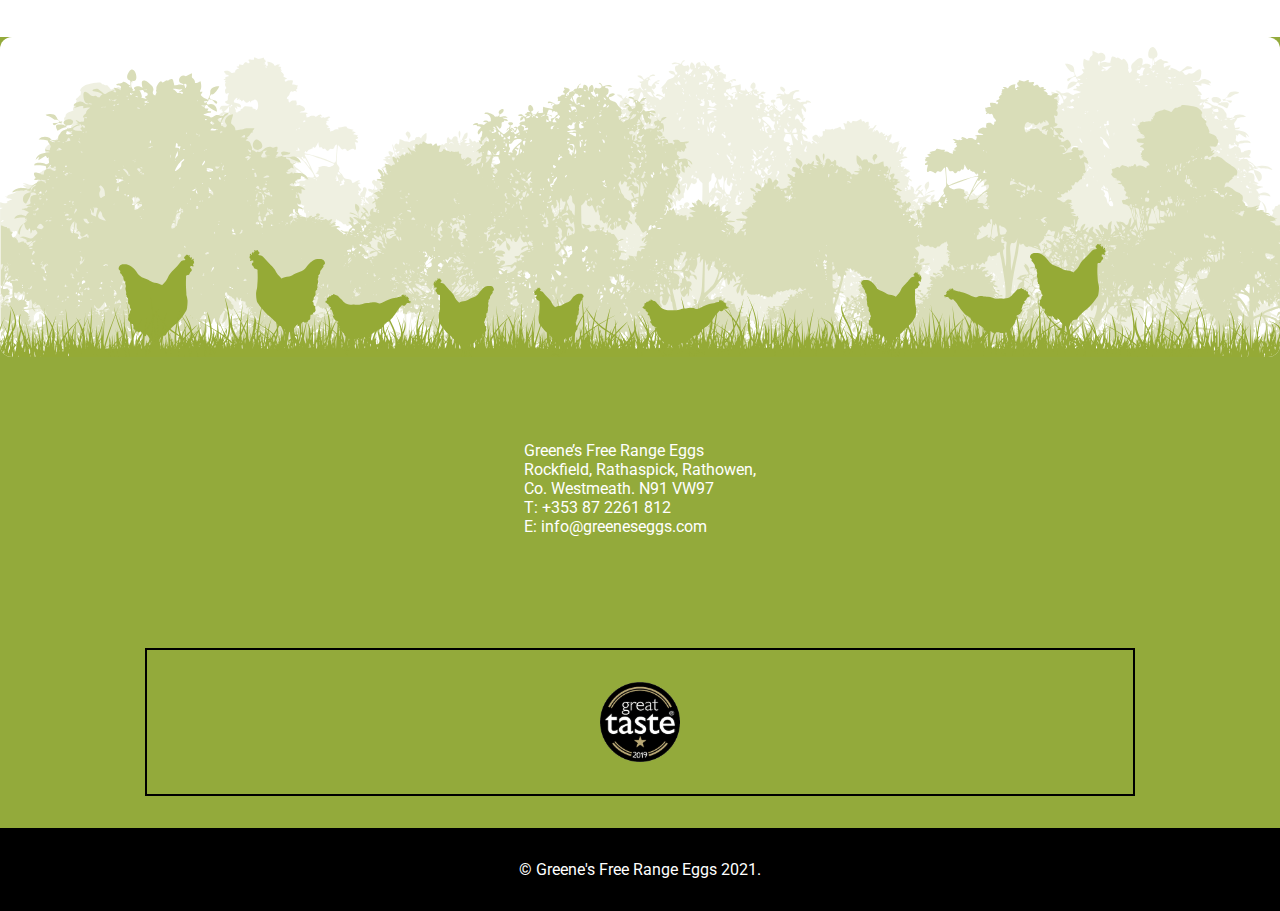
==== commit 537c5305: "Go" ====
--- a/index.html
+++ b/index.html
@@ -91,9 +91,9 @@
                     also contain all nine essential amino acids and three of the non-essential amino acids.</p>
             </div>
         </div>
-        <div class="eggproductsection browntext">
+        <div id="invert" class="eggproductsection invert browntext">
             <div class="eggtext">
-                <h3 class="balsamiqsans greentext">Self Selection</h3>
+                <h3 class="balsamiqsans greentext">Self Selection in Store</h3>
                <p> Choose your own eggs from our tables in selected stores.<br/><br/>
                 Help the environment by reusing your own packaging or using ours.<br/><br/>
                 Local sourcing of premium quality free range eggs.</p>
@@ -103,7 +103,7 @@
             <br />
         </div>
         <div class="eggproductsection browntext">
-            <img class="eggsandveg" alt="eggs with vegetabls" src="images/about-images/bulk-order.png" />
+            <img class="eggsandveg" alt="eggs with vegetables" src="images/about-images/bulk-order.png" />
             <div class="eggtext">
                 <h3 class="balsamiqsans greentext">Bulk Orders</h3>
                 <p>
@@ -114,10 +114,6 @@
             </div>
 
         </div>
-    </section>
-
-    <section class="imagesSection">
-        <img />
     </section>
 
 
--- a/index.css
+++ b/index.css
@@ -404,6 +404,19 @@
     max-width: 100%;
   }
 
+  .instore-display-image{
+    max-width: 90%;
+  }
+
+  .eggsandveg{
+    width: 90%;
+  }
+
+  #invert{
+    display: flex;
+    flex-direction: column-reverse;
+  }
+
   .imagesize{
     max-width: 100%;
   }
@@ -443,7 +456,15 @@
   .home-recipe-image-div{
     max-width: 40%;
     padding: 0rem 1rem;
- 
+  }
+
+  .image-section-at-bottom{
+    flex-wrap: wrap;
+  }
+
+  .image-section-at-bottom img{
+    max-width: 50%;
+    height: auto;
   }
 
   .imageForRecipe{
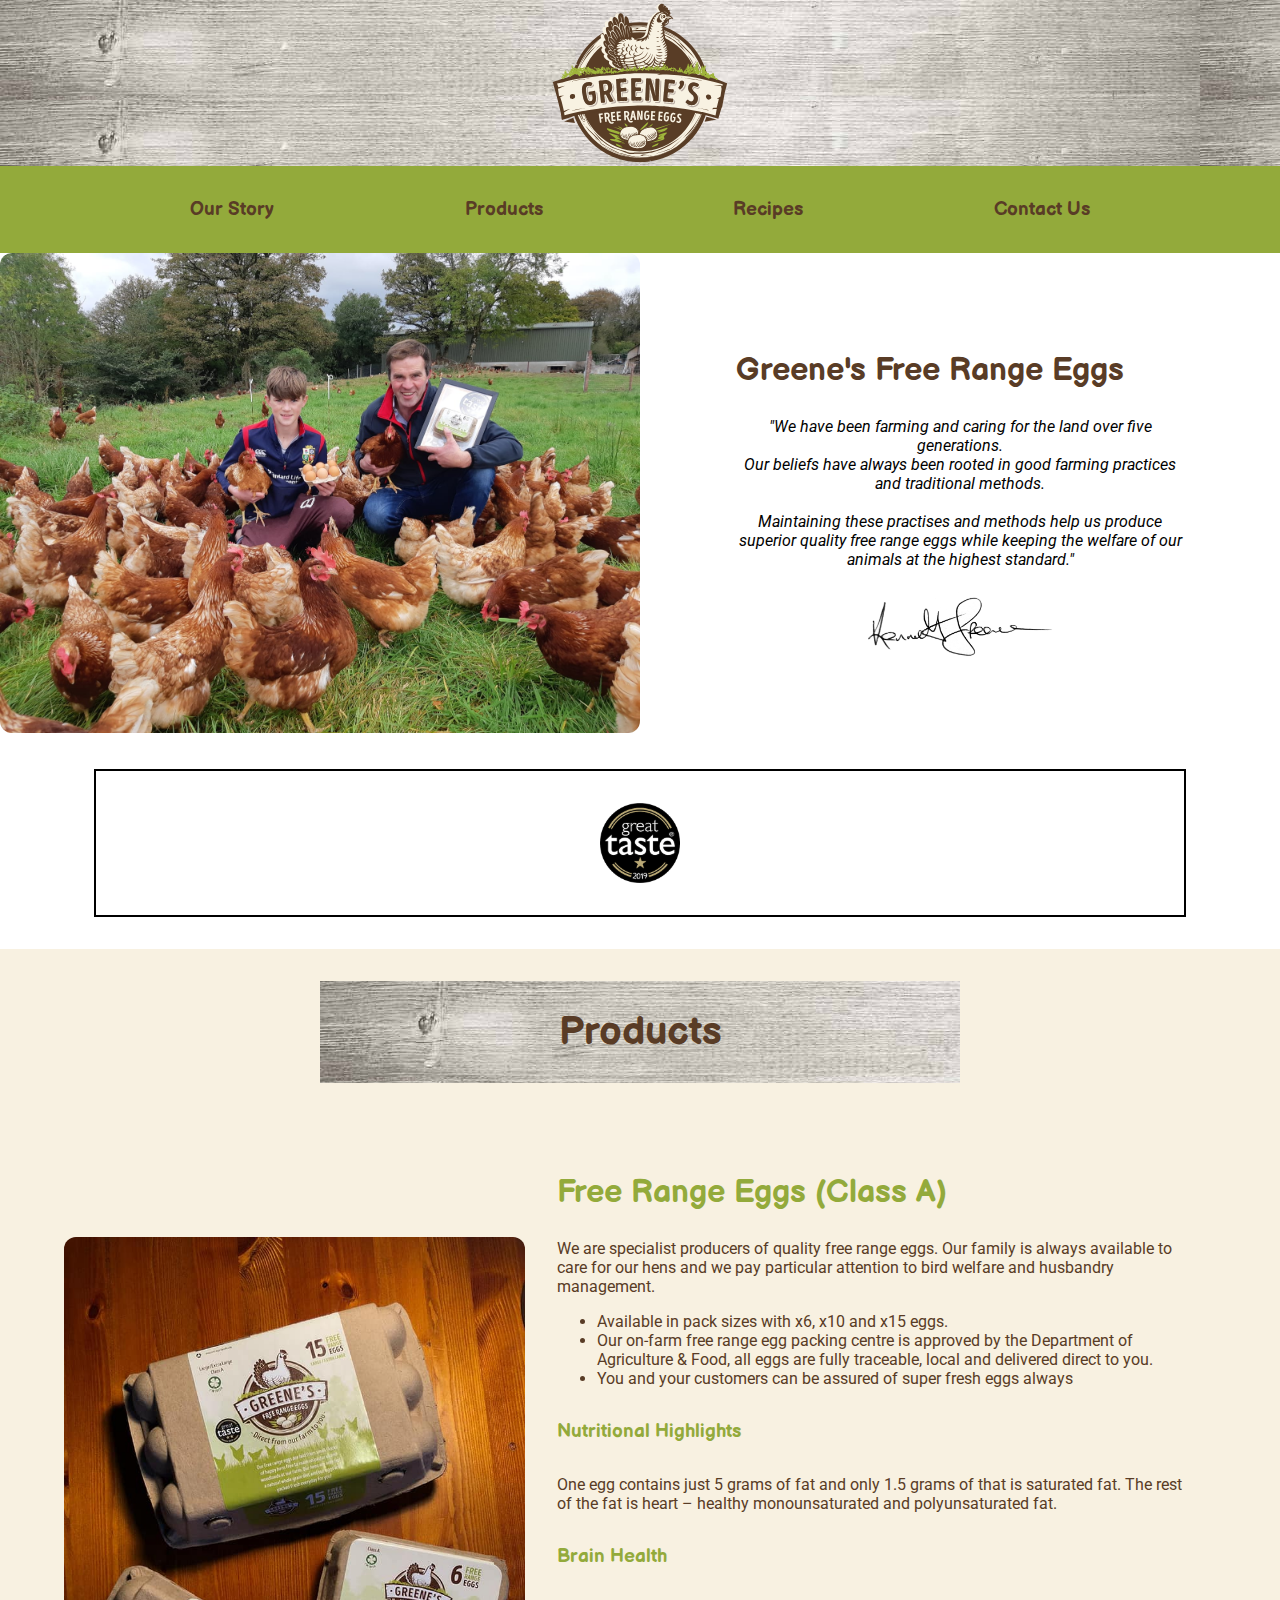
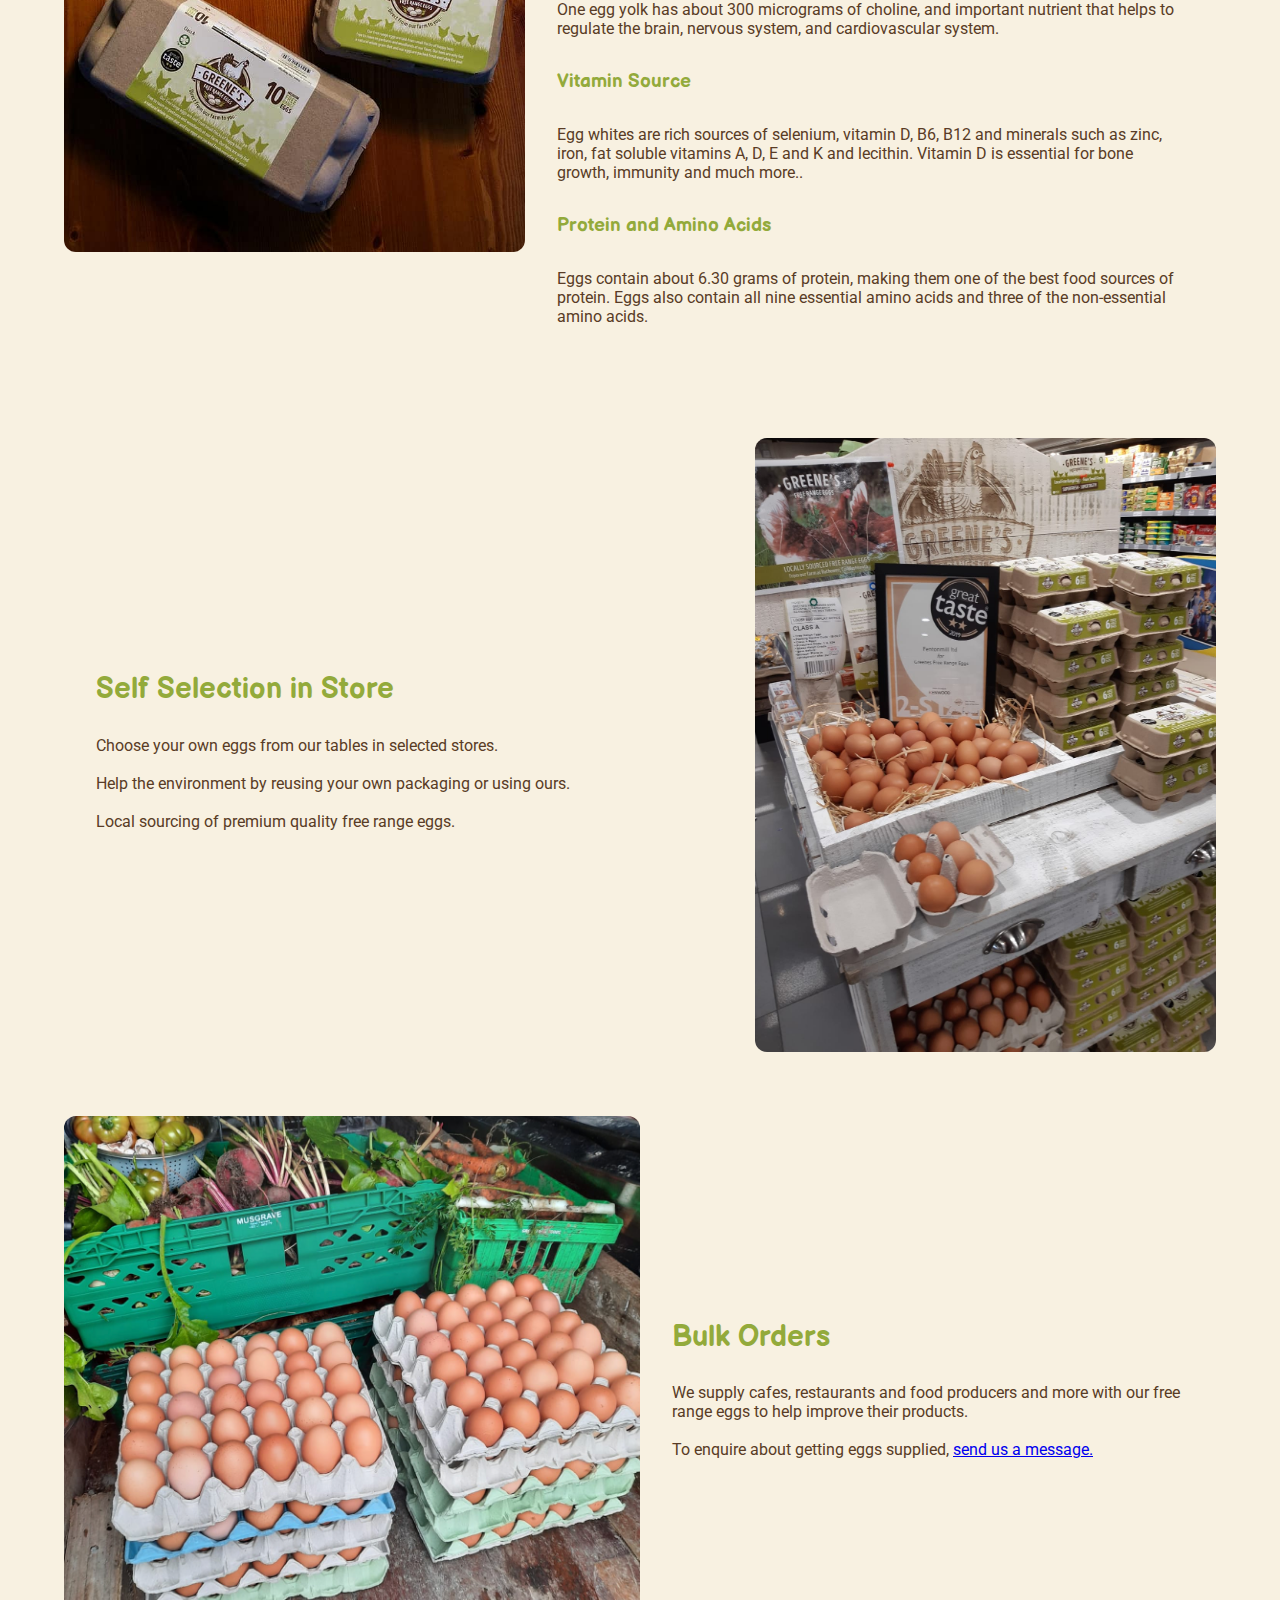
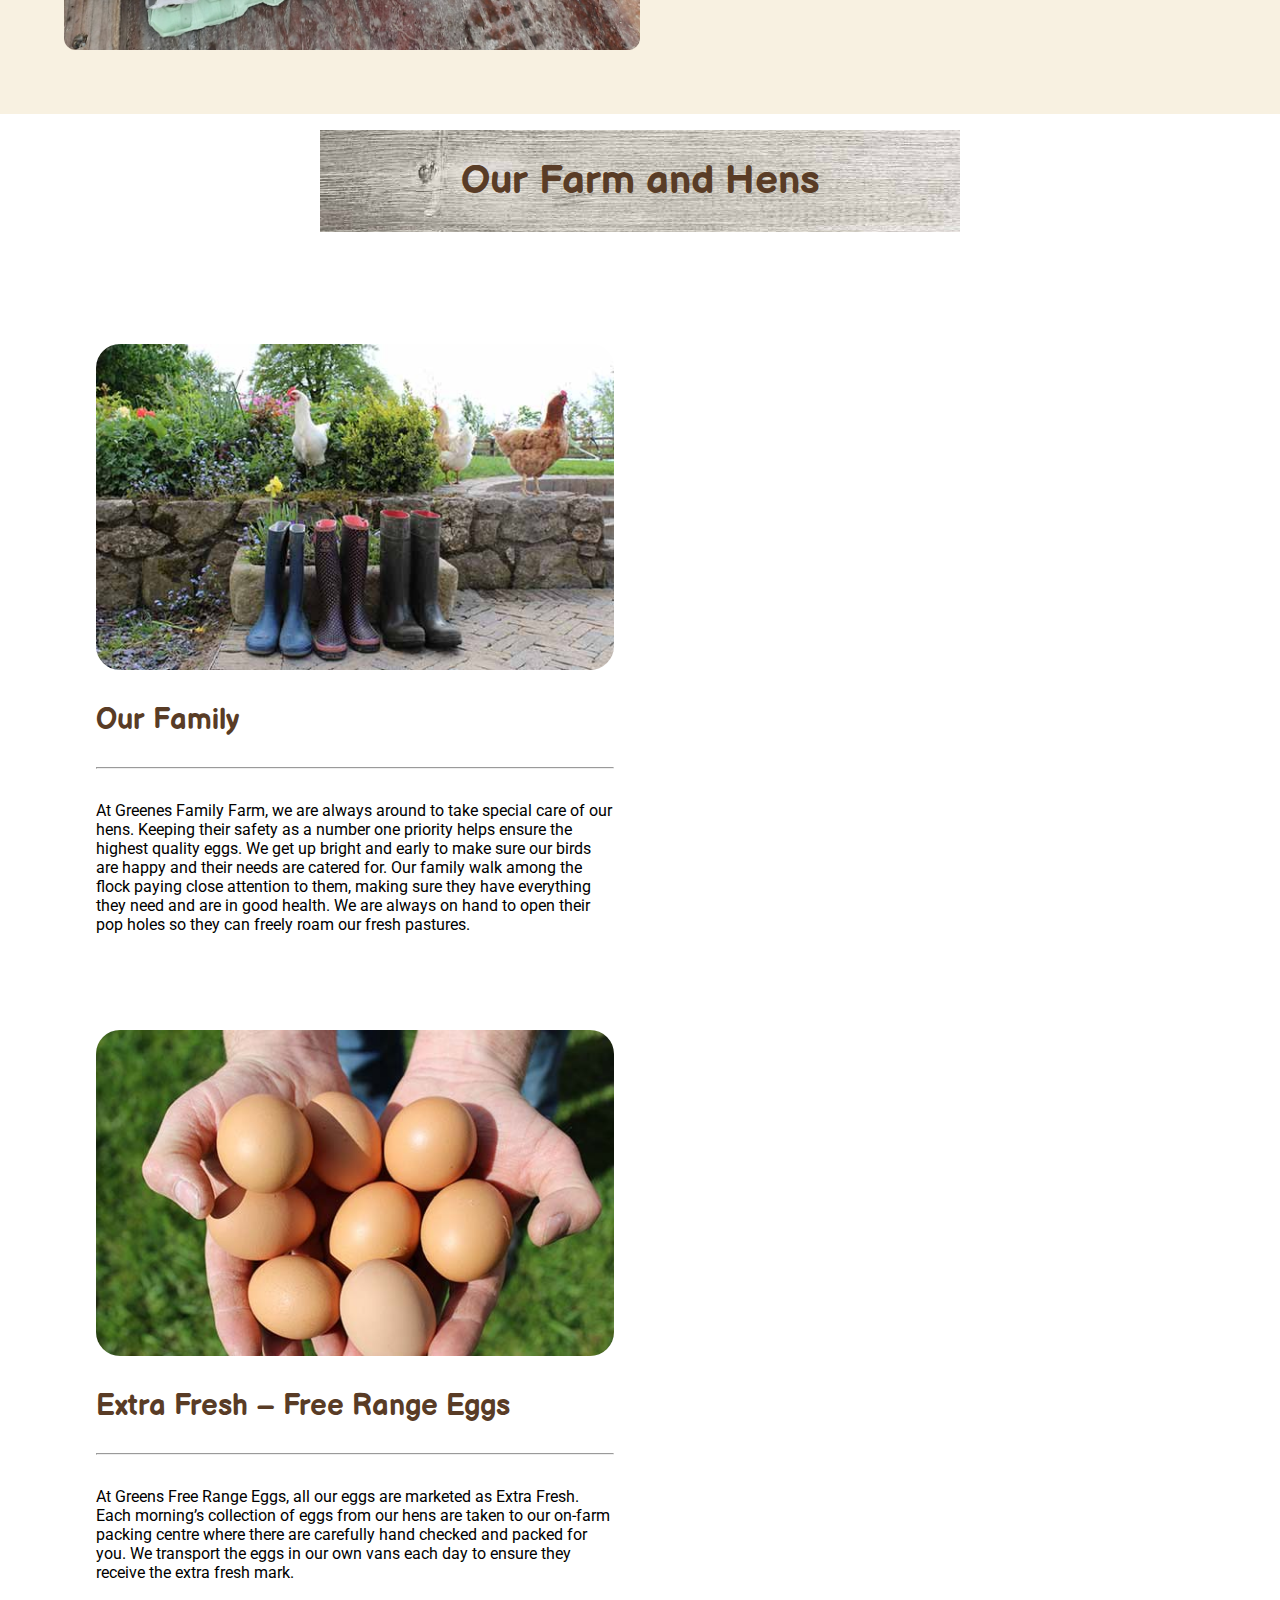
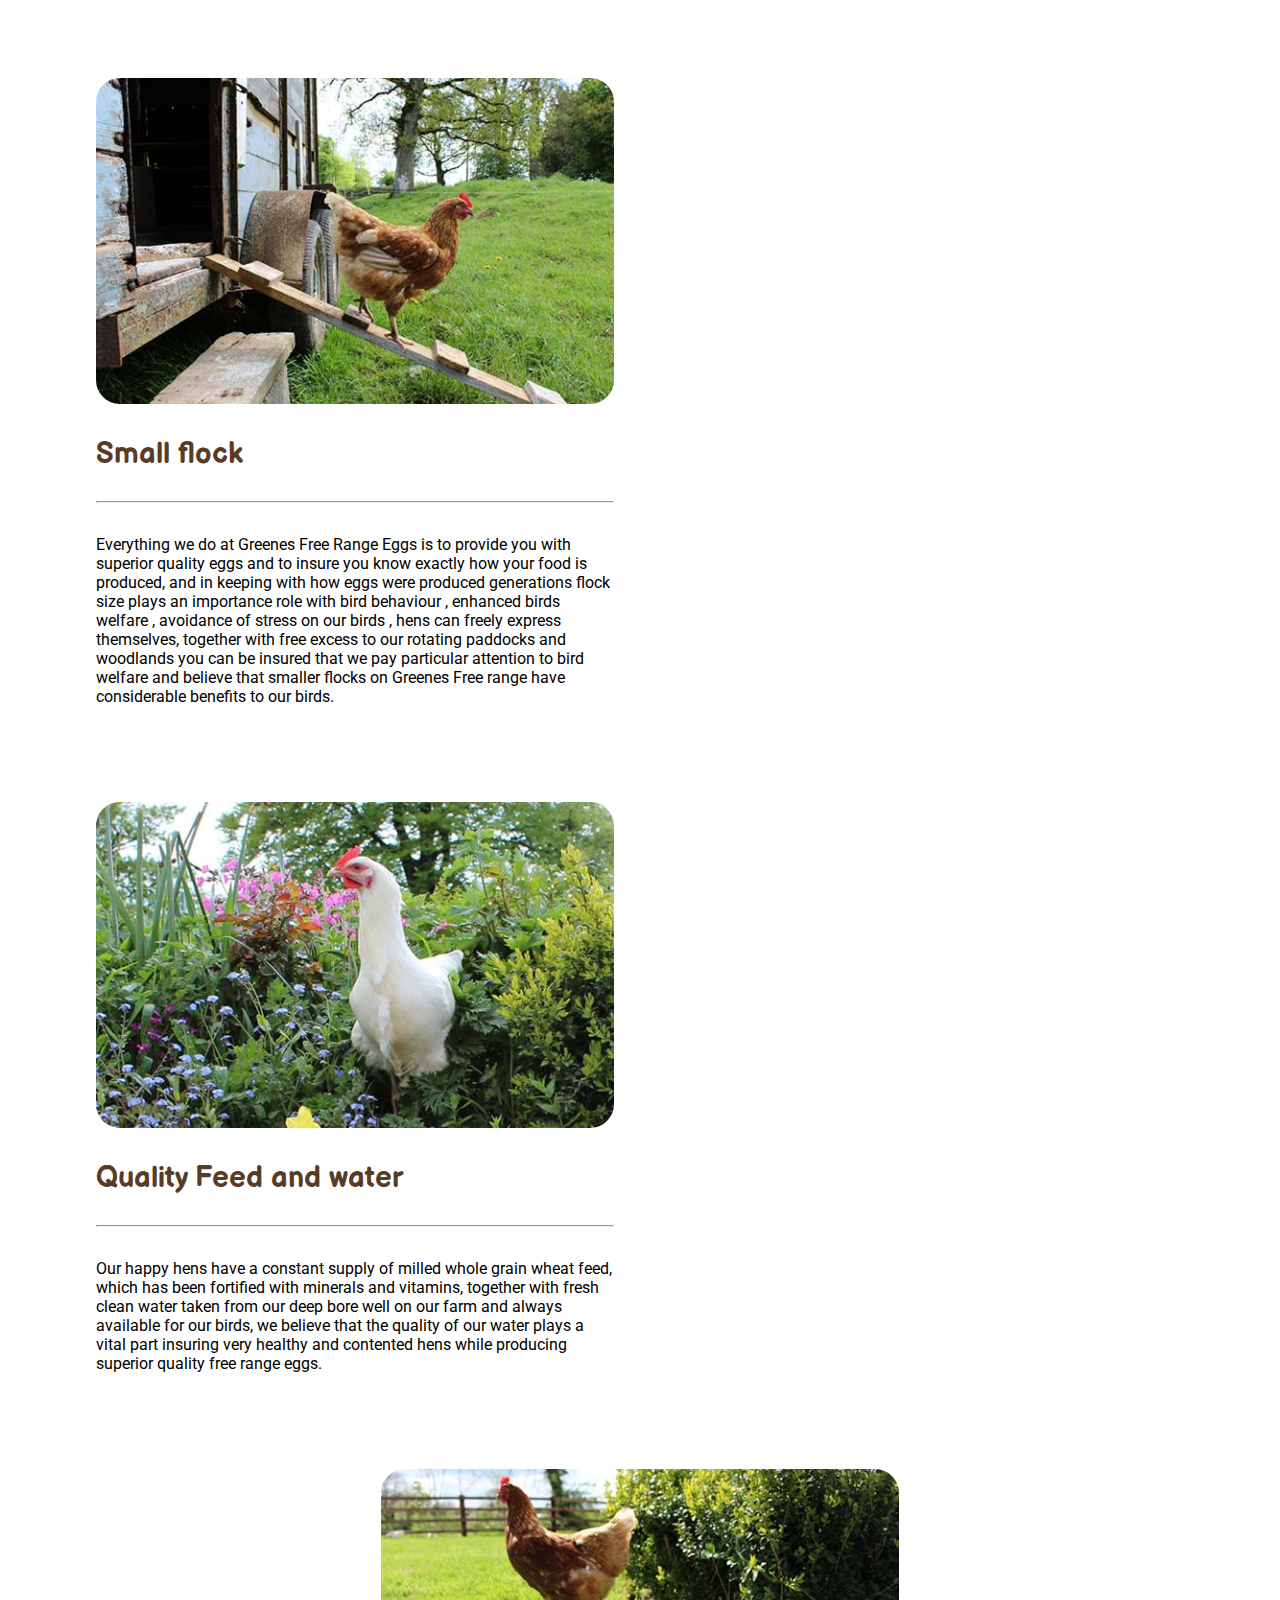
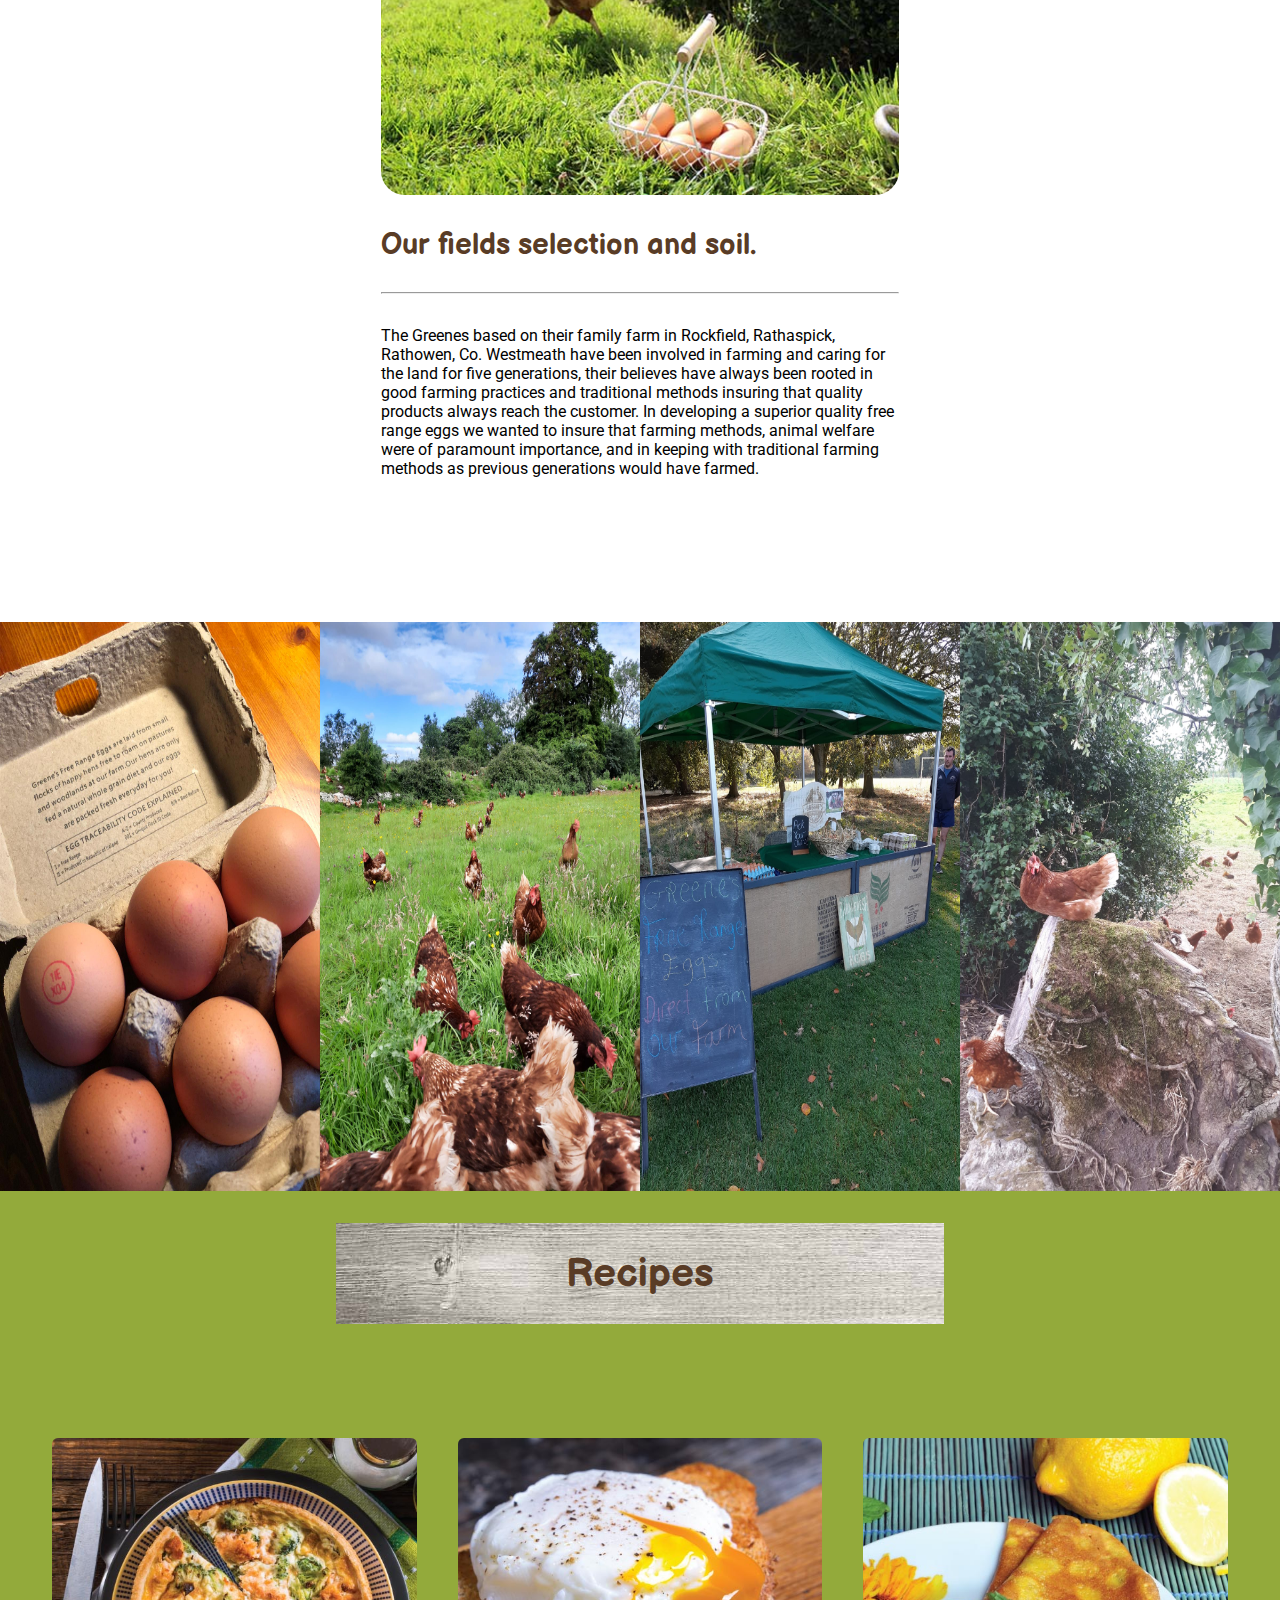
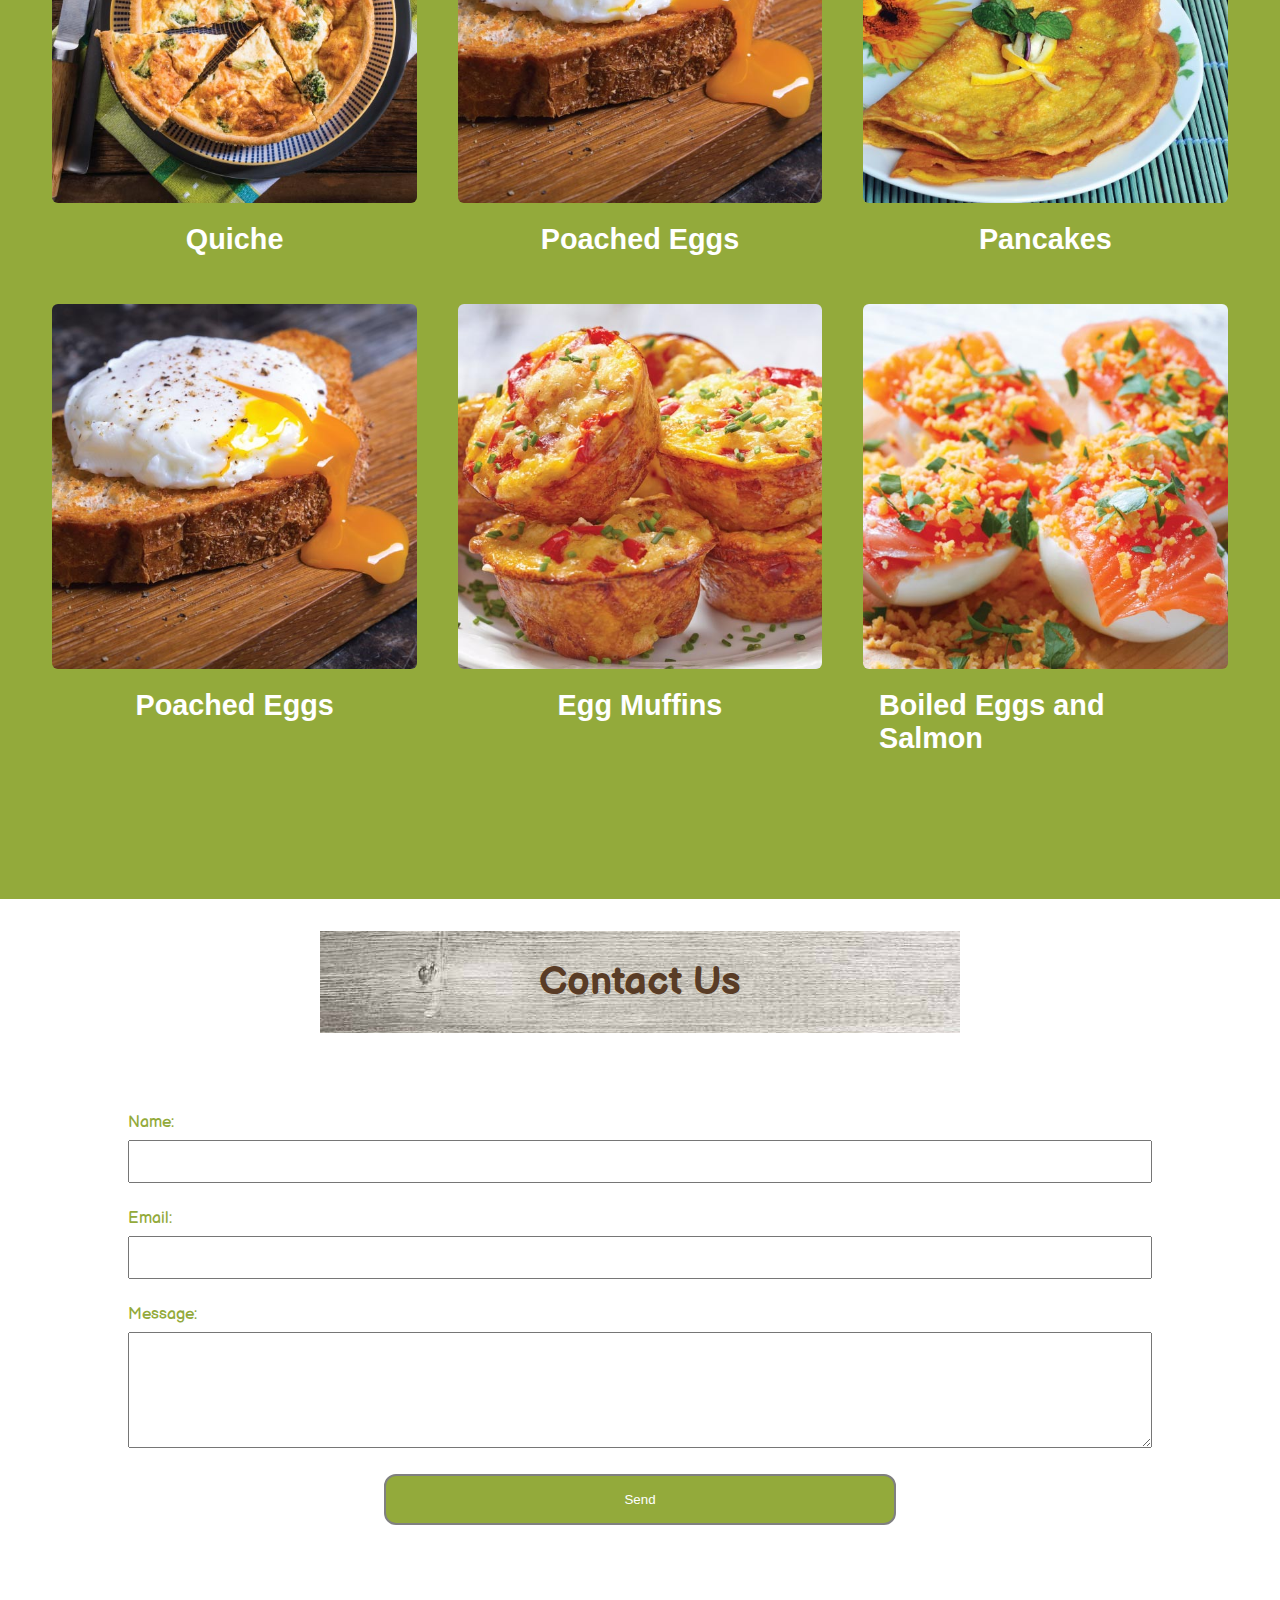
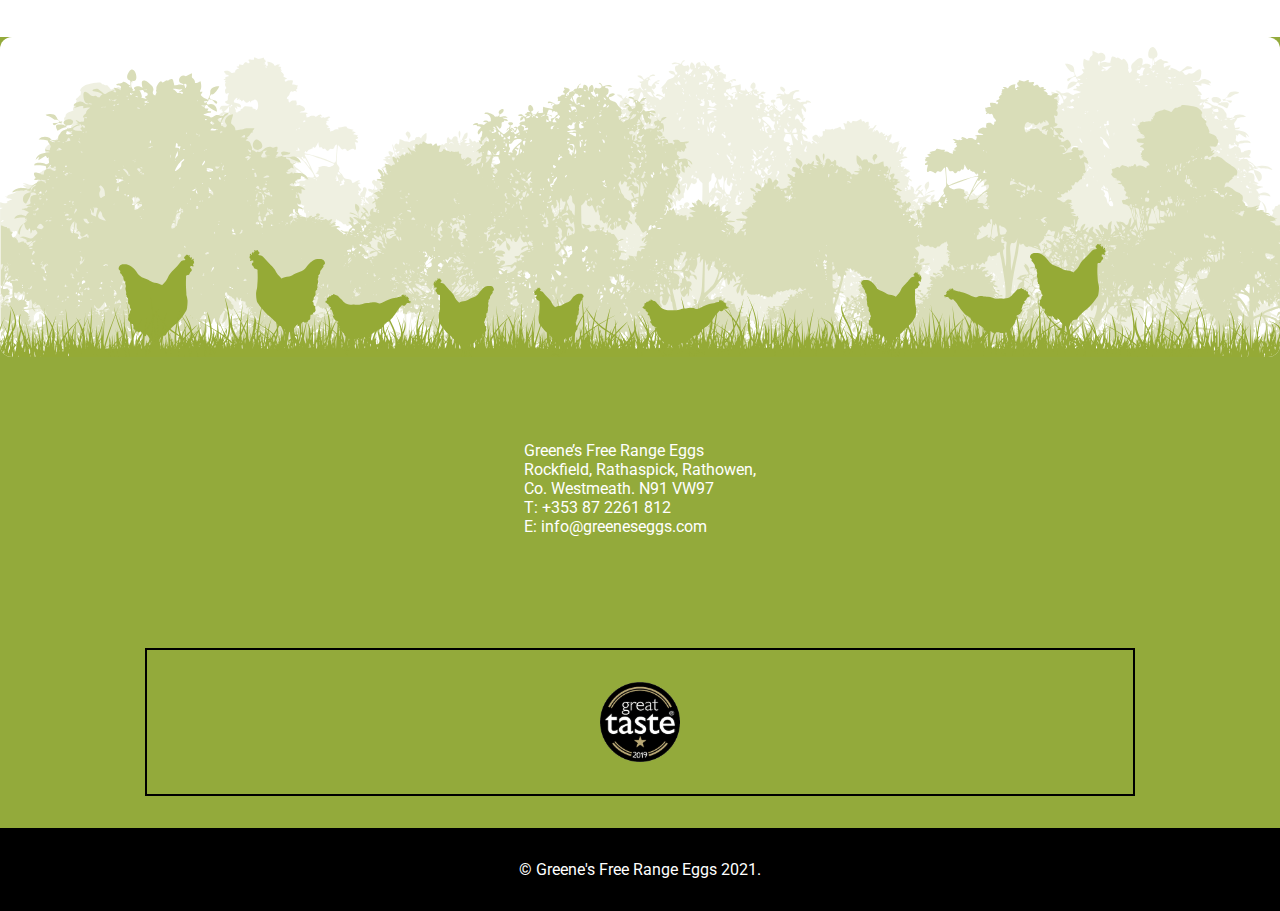
==== commit 0205c1f8: "Go" ====
--- a/index.html
+++ b/index.html
@@ -5,7 +5,7 @@
     <meta charset="utf-8">
     <title>Greene's Free Range Eggs</title>
     <meta name="description"
-        content="Greene's Family Farm. Greenes Free Range Eggs are based on their family farm in. Rockfield, Rathaspick, Rathowen, Co. Westmeath.">
+        content="Greenes Free Range Eggs are based on their family farm in Rathaspick, Co. Westmeath. Our beliefs have always been rooted in good farming practices and traditional methods keeping the welfare of our animals at the highest standard.">
     <meta name="author" content="Eoin Lynch">
     <link rel="icon" href="images/Greenes-Free-Range-Eggs.svg">
     <link rel="stylesheet" href="/index.css">
@@ -40,7 +40,7 @@
                     <h2 class="balsamiqsans browntext">Greene's Free Range Eggs</h2>
                     <p class="centeraligntext">
                         <i>"We have been farming and caring for the land over five generations.<br />
-                            Our belief has always been rooted in good farming practices and traditional methods.
+                            Our beliefs have always been rooted in good farming practices and traditional methods.
                             <br /><br />
                             Maintaining these practises and methods help us produce superior quality free
                             range eggs while keeping the welfare of our animals at the highest standard."</i>
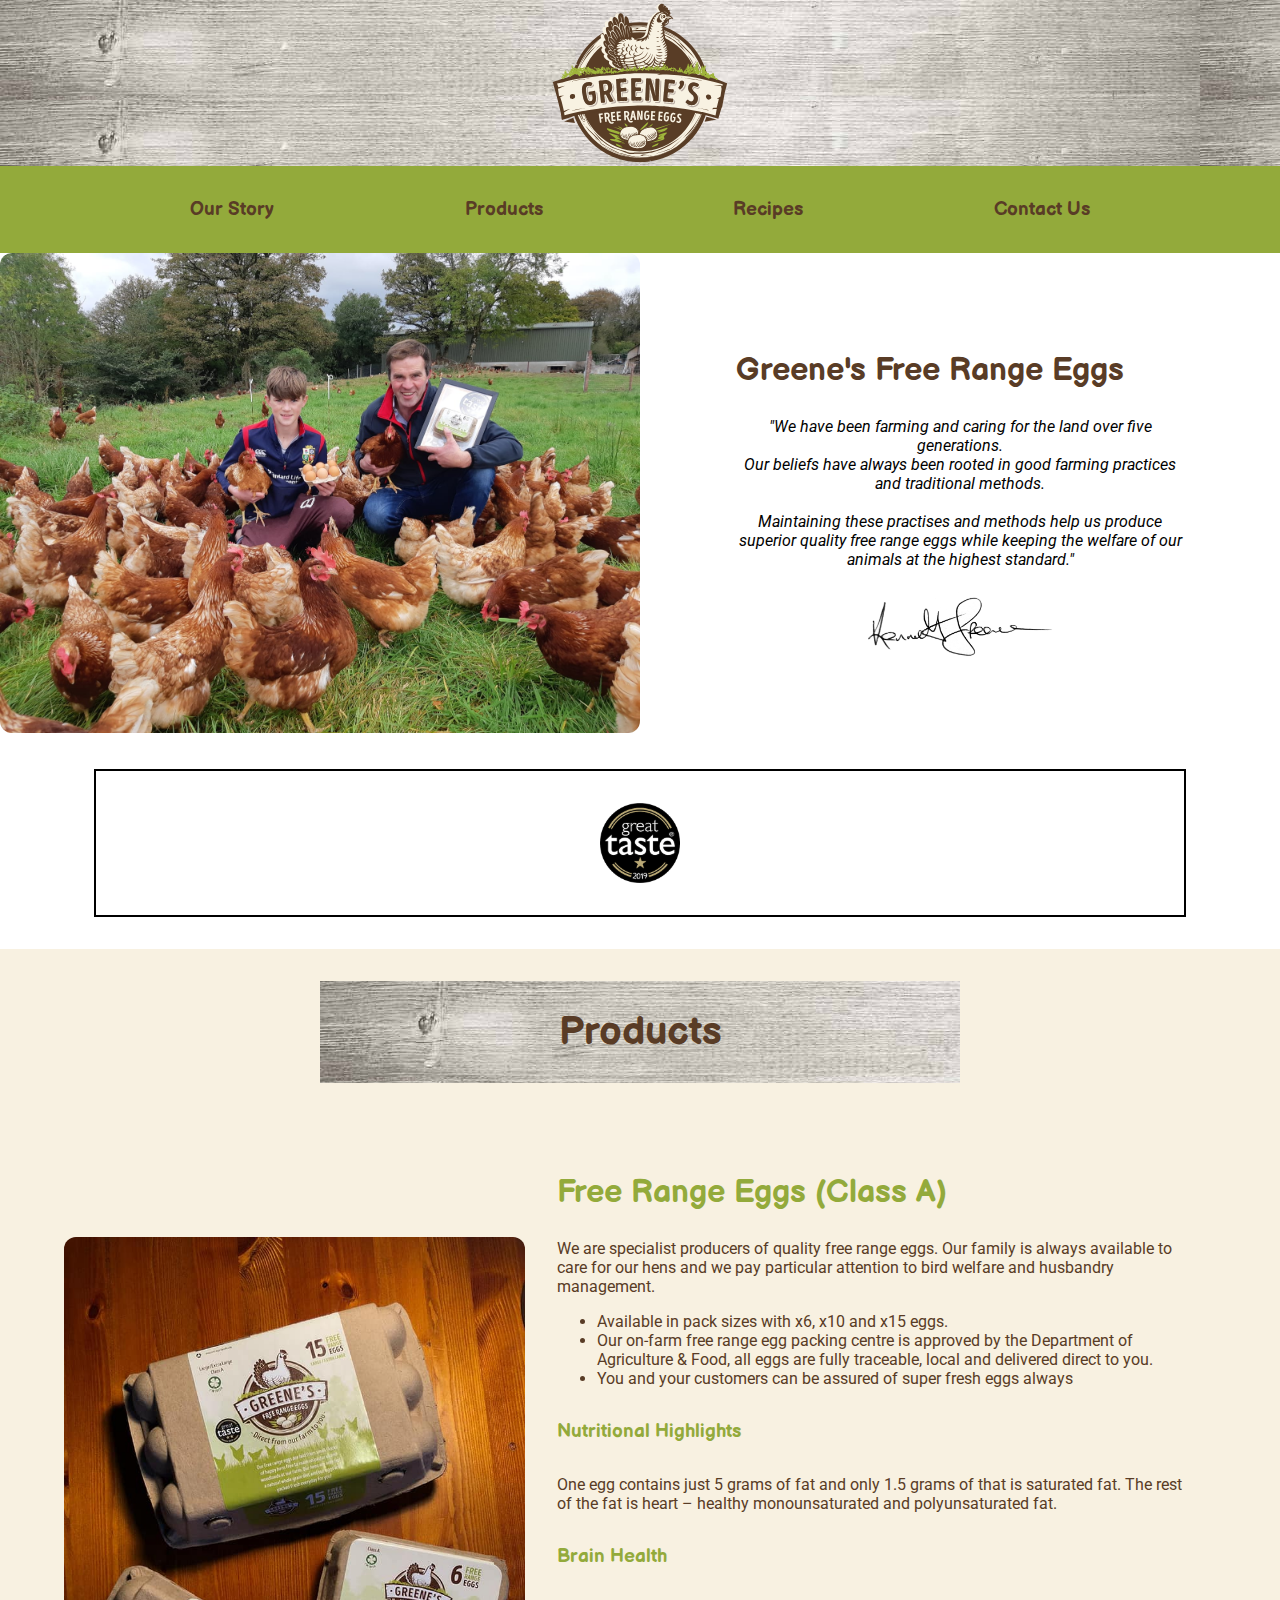
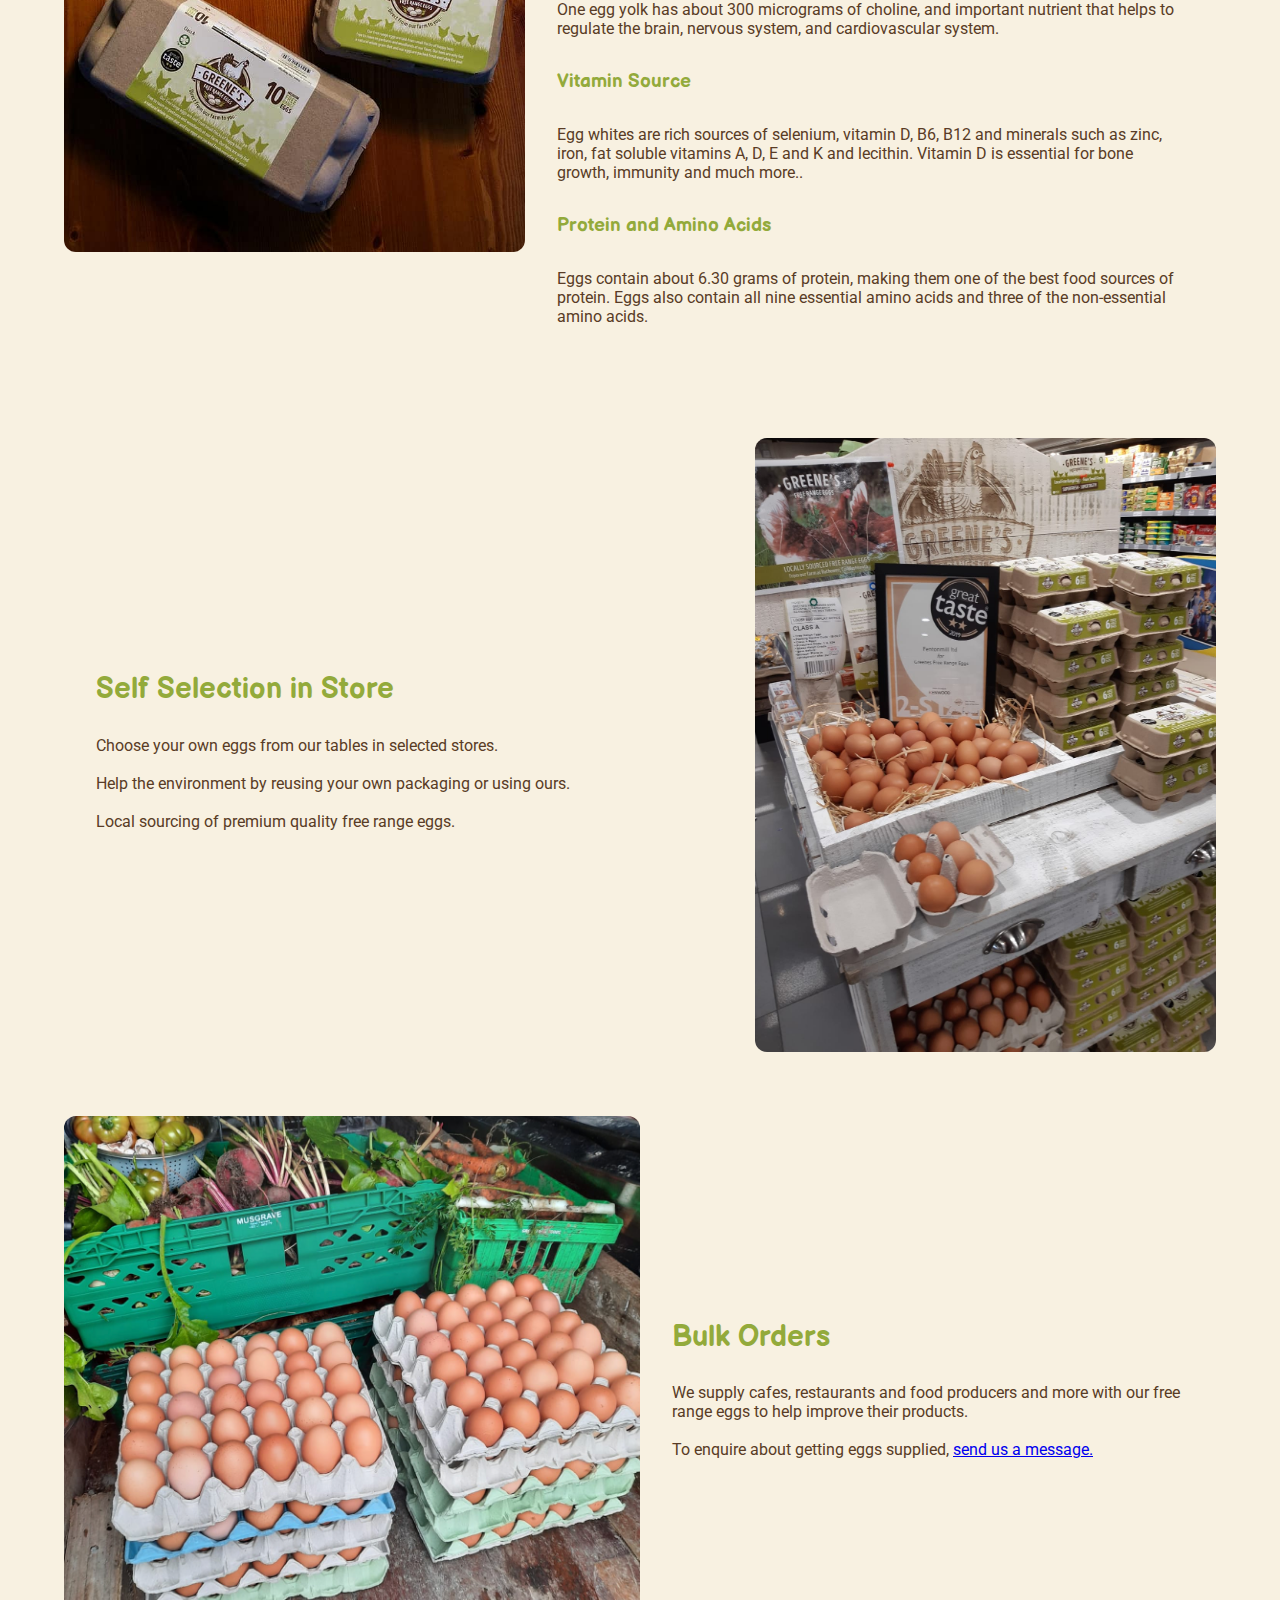
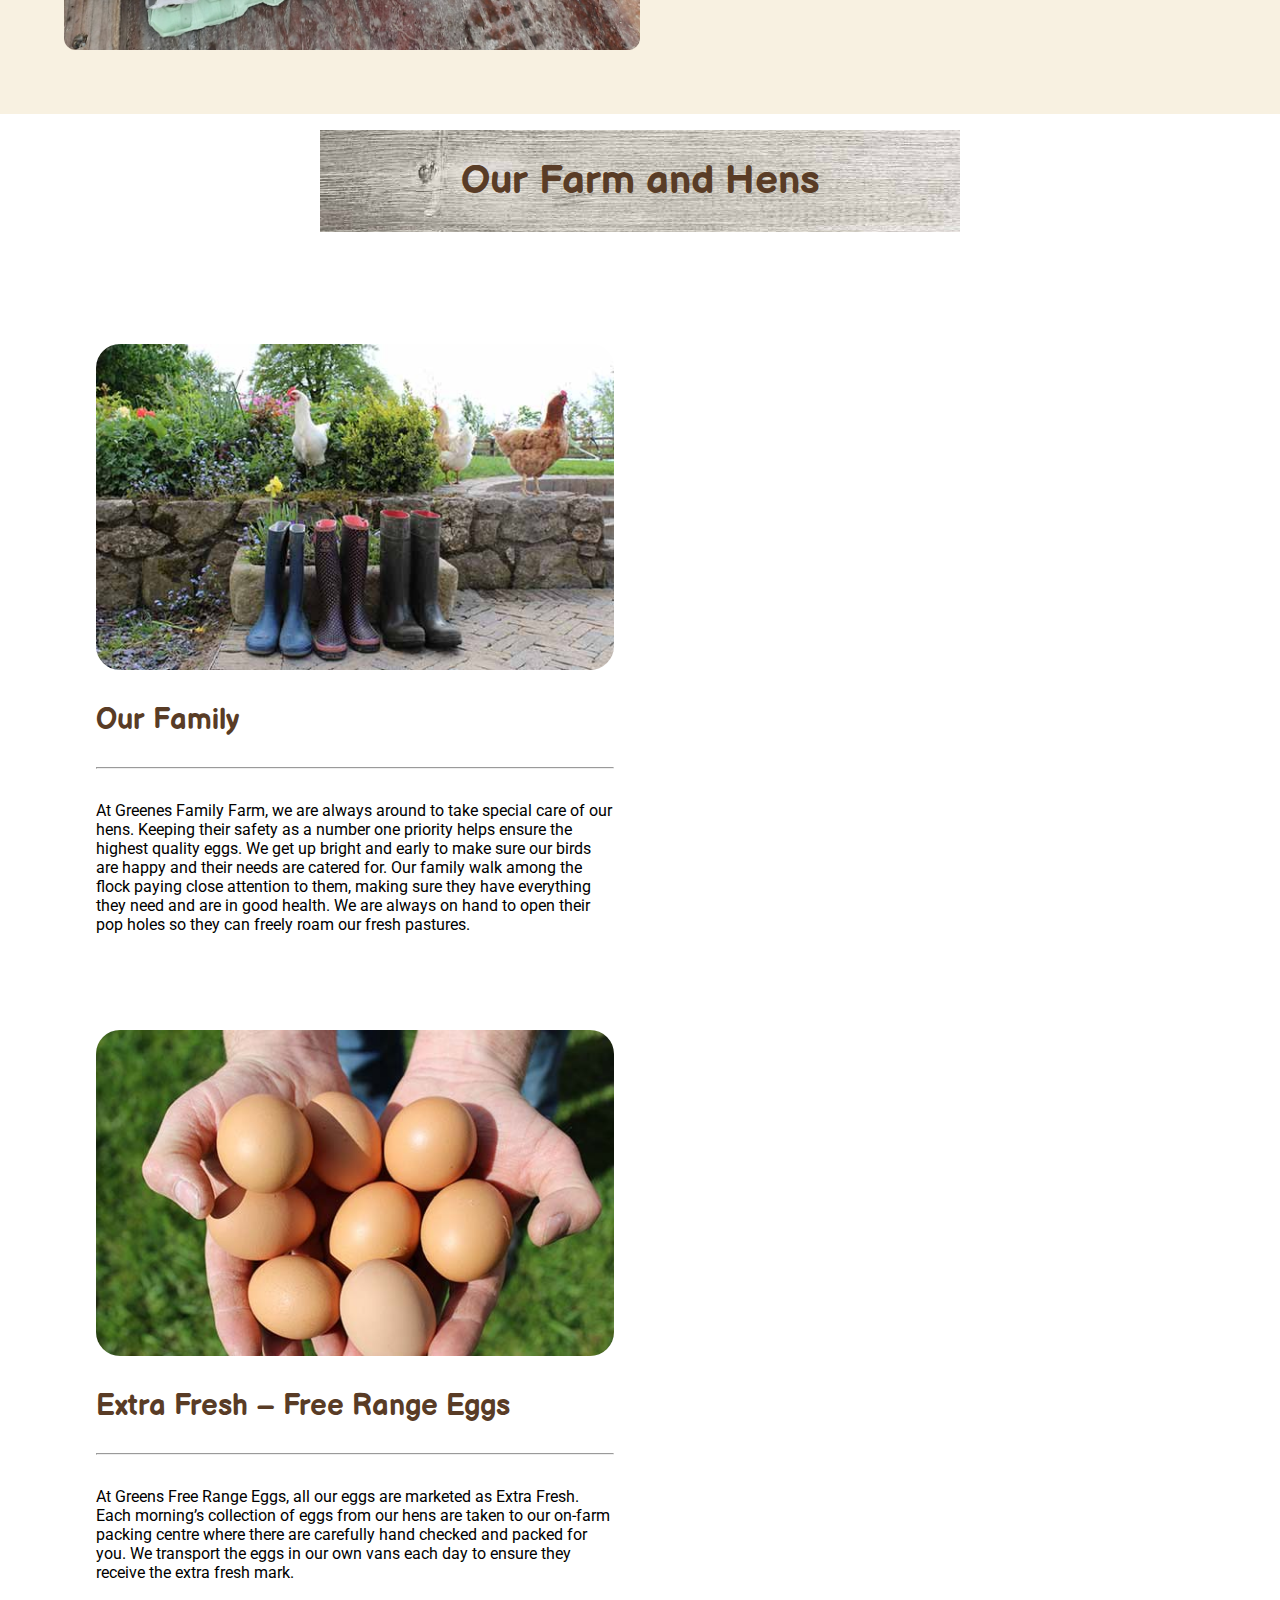
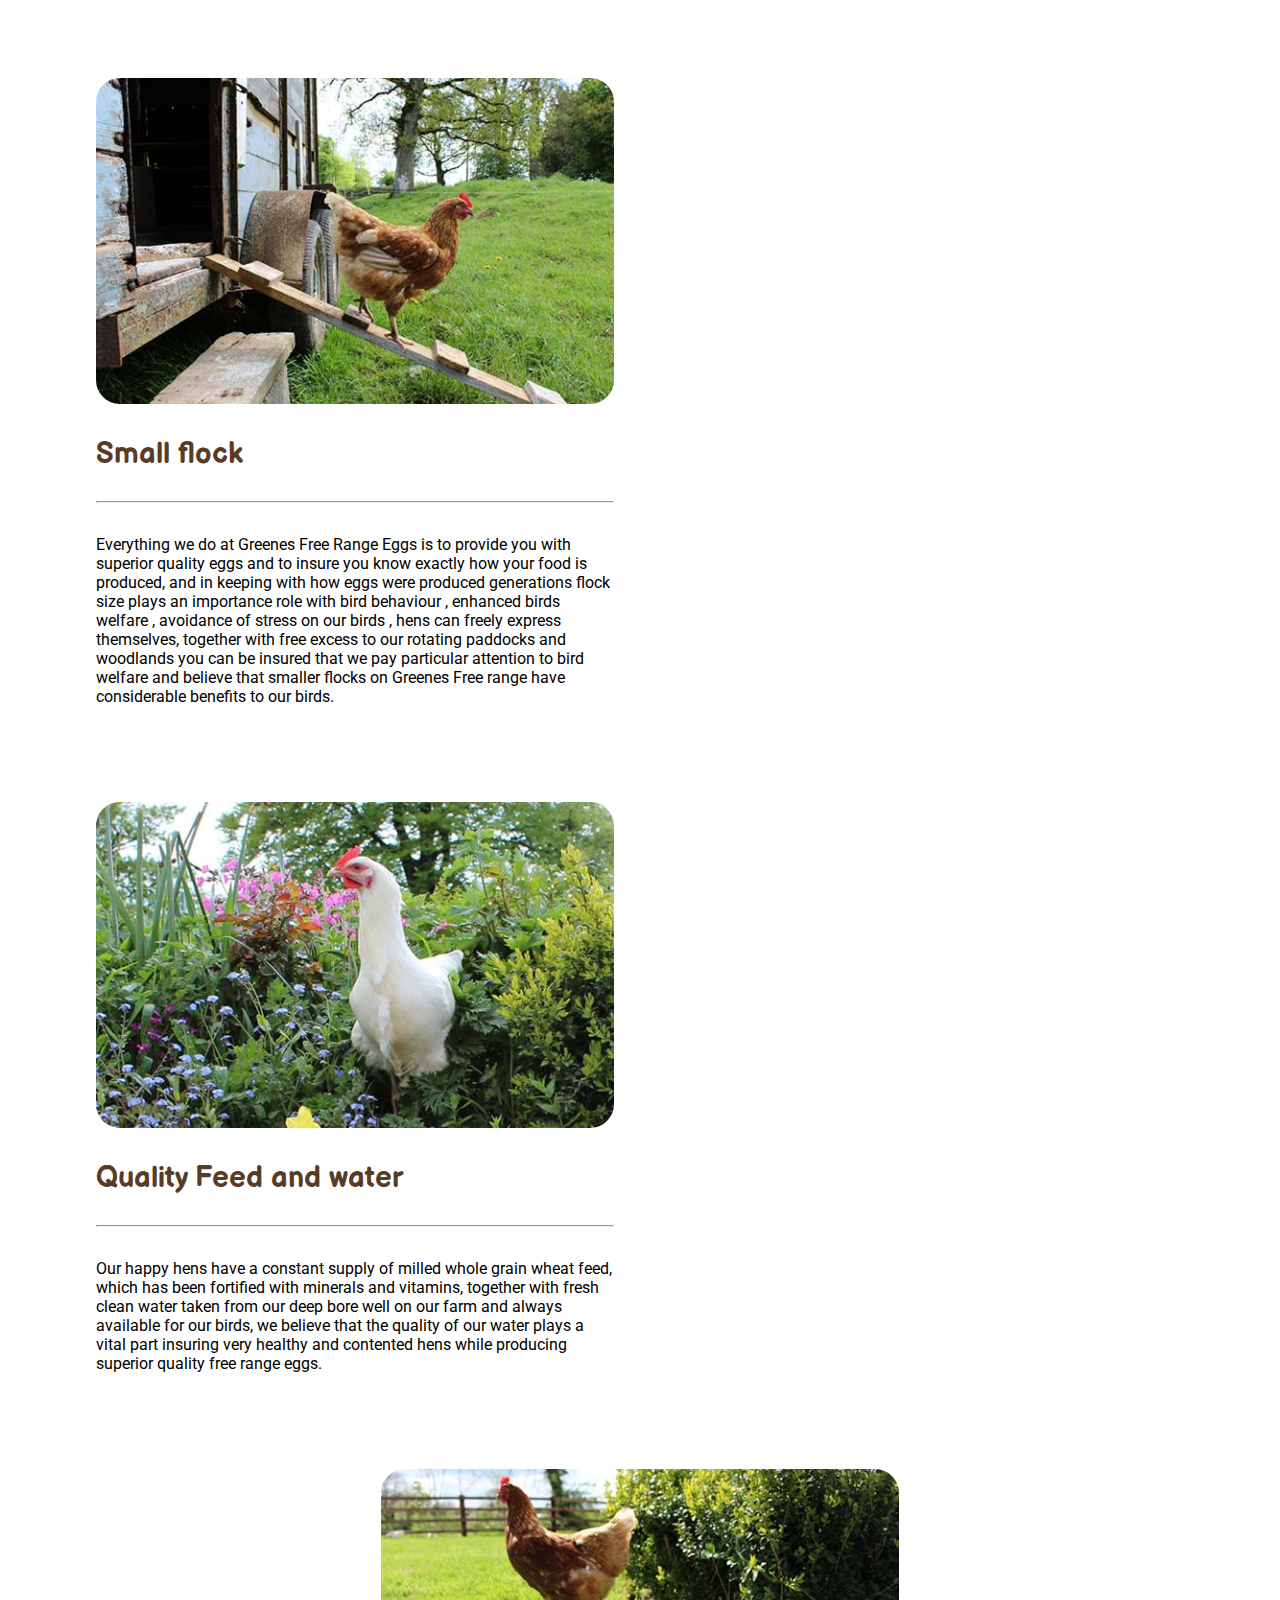
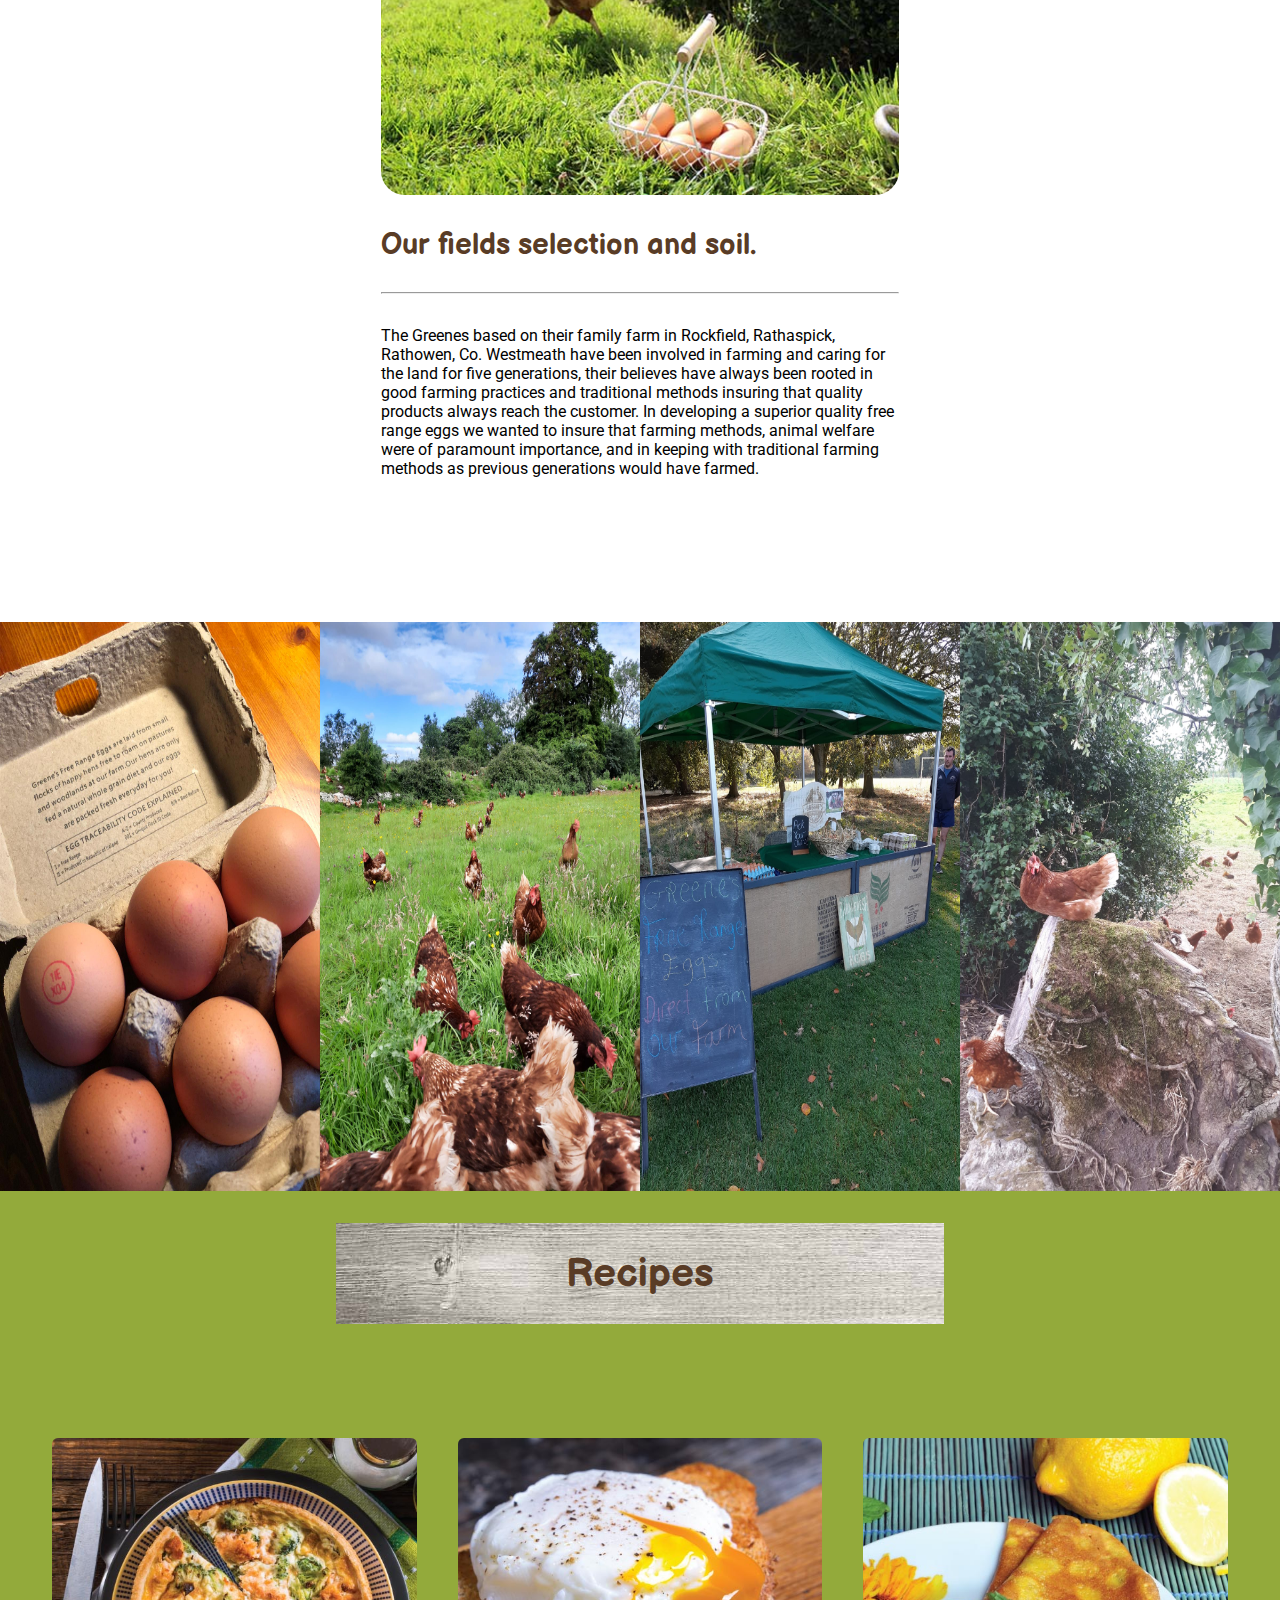
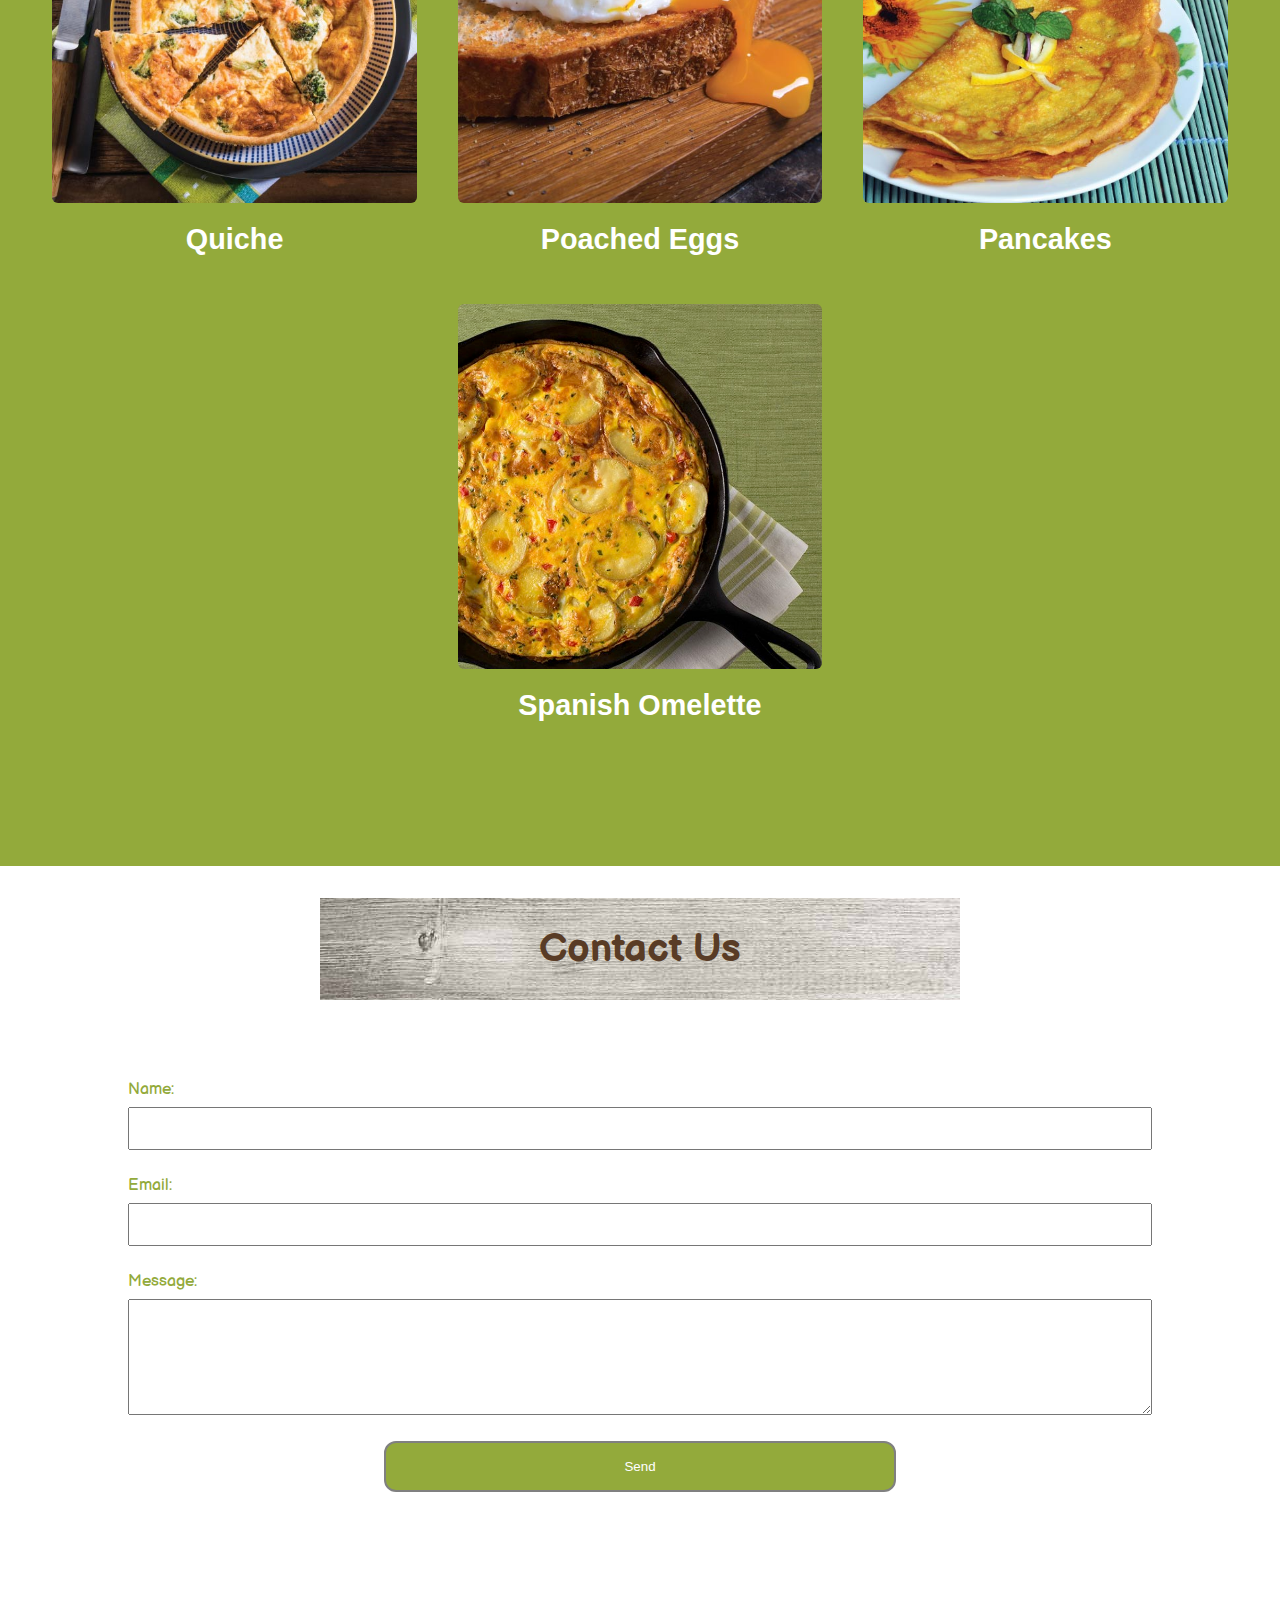
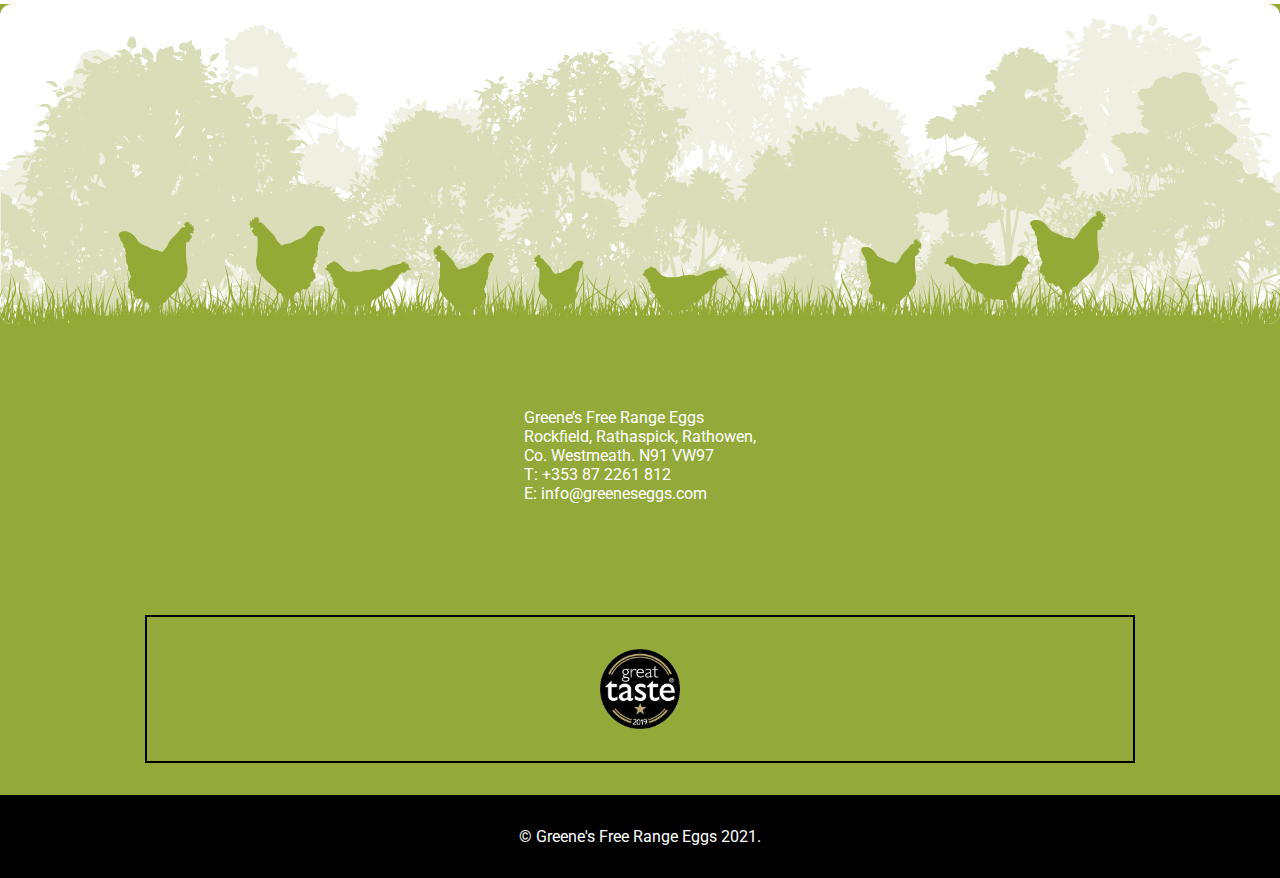
==== commit cb59f42c: "Go" ====
--- a/index.html
+++ b/index.html
@@ -7,6 +7,7 @@
     <meta name="description"
         content="Greenes Free Range Eggs are based on their family farm in Rathaspick, Co. Westmeath. Our beliefs have always been rooted in good farming practices and traditional methods keeping the welfare of our animals at the highest standard.">
     <meta name="author" content="Eoin Lynch">
+    <meta name="viewport" content="width=device-width, initial-scale=1">
     <link rel="icon" href="images/Greenes-Free-Range-Eggs.svg">
     <link rel="stylesheet" href="/index.css">
 </head>
@@ -94,11 +95,12 @@
         <div id="invert" class="eggproductsection invert browntext">
             <div class="eggtext">
                 <h3 class="balsamiqsans greentext">Self Selection in Store</h3>
-               <p> Choose your own eggs from our tables in selected stores.<br/><br/>
-                Help the environment by reusing your own packaging or using ours.<br/><br/>
-                Local sourcing of premium quality free range eggs.</p>
-            </div>
-            <img class="instore-display-image" alt="instore egg display" src="images/about-images/instore-display.jpeg" />
+                <p> Choose your own eggs from our tables in selected stores.<br /><br />
+                    Help the environment by reusing your own packaging or using ours.<br /><br />
+                    Local sourcing of premium quality free range eggs.</p>
+            </div>
+            <img class="instore-display-image" alt="instore egg display"
+                src="images/about-images/instore-display.jpeg" />
             <br />
             <br />
         </div>
@@ -107,9 +109,10 @@
             <div class="eggtext">
                 <h3 class="balsamiqsans greentext">Bulk Orders</h3>
                 <p>
-                    We supply cafes, restaurants and food producers and more with our free range eggs to help improve their products.<br/>
-                    <br/>
-                    To enquire about getting eggs supplied, <a href="/#contact"><u>send us a message.</u></a>  
+                    We supply cafes, restaurants and food producers and more with our free range eggs to help improve
+                    their products.<br />
+                    <br />
+                    To enquire about getting eggs supplied, <a href="/#contact"><u>send us a message.</u></a>
                 </p>
             </div>
 
@@ -220,19 +223,10 @@
         <div class="image-section-at-bottom">
             <img class="" src="/images/openeggbox.jpeg" />
             <img class="" src="images/hensinfield.jpeg" />
-            <img class="" src="images/market.jpeg" /> 
-            <img class="" src="images/naturalhens.jpeg" /> 
-        </div>
-    </section>
-
-    <!-- <section>
-        <div class="board">
-            <h1 class="balsamiqsans browntext">Stockists</h1>
-        </div>
-        <br />
-            <p>Greene's Free Range Eggs are available in shops across Ireland.</p>
-        
-    </section> -->
+            <img class="" src="images/market.jpeg" />
+            <img class="" src="images/naturalhens.jpeg" />
+        </div>
+    </section>
 
     <section id="recipes" class="recipesSection">
         <div class="board">
@@ -247,7 +241,7 @@
                 </a>
             </div>
             <div class="home-recipe-image-div">
-                <a href="/poachedegg.html">
+                <a href="recipes/poachedegg.html">
                     <img class="imageForRecipe" src="images/Poached-Eggs.jpg" alt="Poached egg recipe" />
                     <h3 class="whitetext centertext">Poached Eggs</h3>
                 </a>
@@ -261,21 +255,9 @@
             </div>
 
             <div class="home-recipe-image-div">
-                <a href="recipes/poachedegg.html">
-                    <img class="imageForRecipe" src="images/Poached-Eggs.jpg" alt="Poached egg recipe" />
-                    <h3 class="whitetext centertext">Poached Eggs</h3>
-                </a>
-            </div>
-            <div class="home-recipe-image-div">
-                <a href="recipes/eggmuffins.html">
-                    <img class="imageForRecipe" src="images/Egg-Muffins.jpg" alt="Egg muffins" />
-                    <h3 class="whitetext centertext">Egg Muffins</h3>
-                </a>
-            </div>
-            <div class="home-recipe-image-div">
-                <a href="recipes/boiledeggsandsalmon.html">
-                    <img class="imageForRecipe" src="images/Bioled-Eggs-Salmon.jpg" alt="Boiled eggs and salmon" />
-                    <h3 class="whitetext centertext">Boiled Eggs and Salmon</h3>
+                <a href="recipes/spanishomelette.html">
+                    <img class="imageForRecipe" src="images/omeletter.jpg" alt="Egg muffins" />
+                    <h3 class="whitetext centertext">Spanish Omelette</h3>
                 </a>
             </div>
         </div>
@@ -308,18 +290,18 @@
 
     <footer>
         <div>
-        <img src="/images/footerimage.svg" class="footerimage" />
-        <div class="container">
-            <div class="footerBox">
-                <article class="quad">
-                    <p>Greene’s Free Range Eggs<br>
-                        Rockfield, Rathaspick, Rathowen,<br>
-                        Co. Westmeath. N91 VW97<br>
-                        T: +353 87 2261 812<br>
-                        E: info@greeneseggs.com</p>
-                </article>
-            </div>
-<!-- 
+            <img src="/images/footerimage.svg" class="footerimage" />
+            <div class="container">
+                <div class="footerBox">
+                    <article class="quad">
+                        <p>Greene’s Free Range Eggs<br>
+                            Rockfield, Rathaspick, Rathowen,<br>
+                            Co. Westmeath. N91 VW97<br>
+                            T: +353 87 2261 812<br>
+                            E: info@greeneseggs.com</p>
+                    </article>
+                </div>
+                <!-- 
             <div class="footerBox">
                 <article class="quad social-media">
                     <div class="socialMediaIcons">
@@ -329,10 +311,10 @@
                     </div>
                 </article>
             </div> -->
-            <section class="greattastesection">
-                <img class="greattastelogo" src="images/greattaste.png" />
-            </section>
-        </div>
+                <section class="greattastesection">
+                    <img class="greattastelogo" src="images/greattaste.png" />
+                </section>
+            </div>
 
             <section class="blackbackground">
                 <p>&copy; Greene's Free Range Eggs 2021.</p>
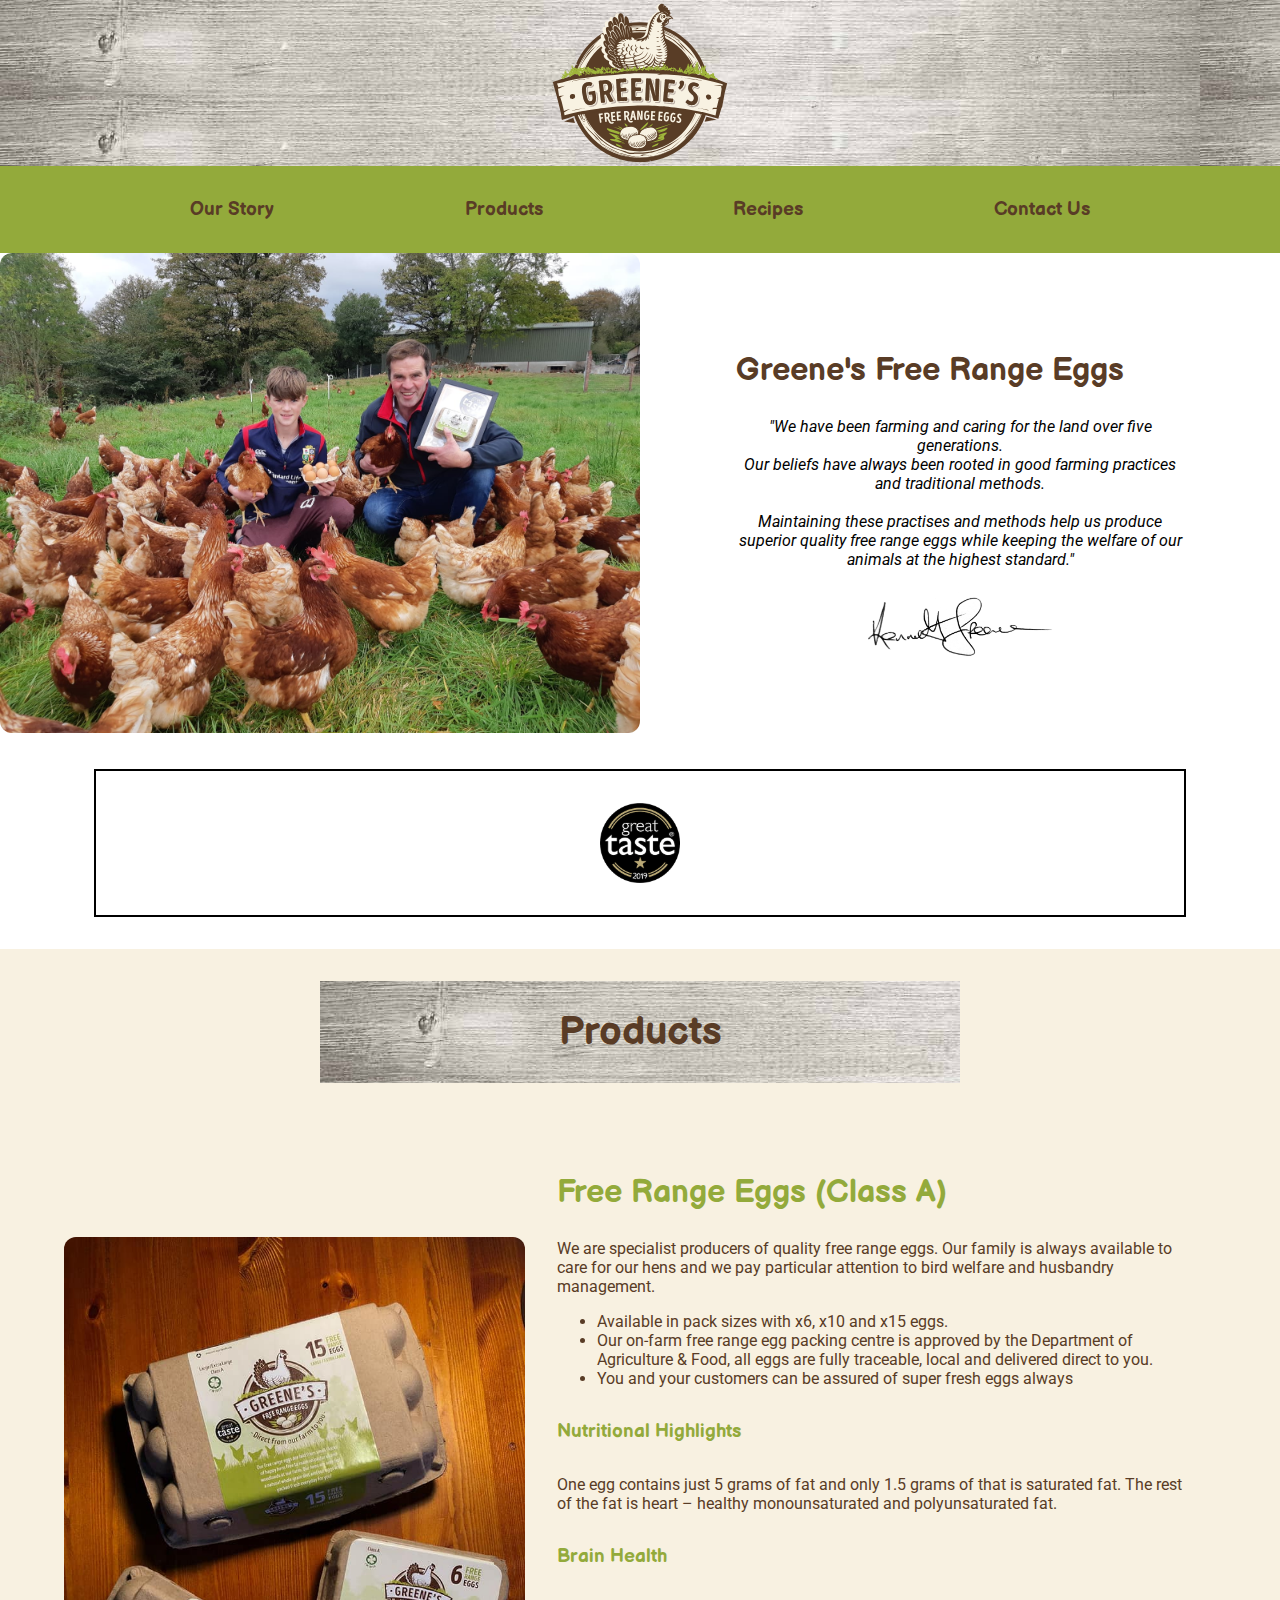
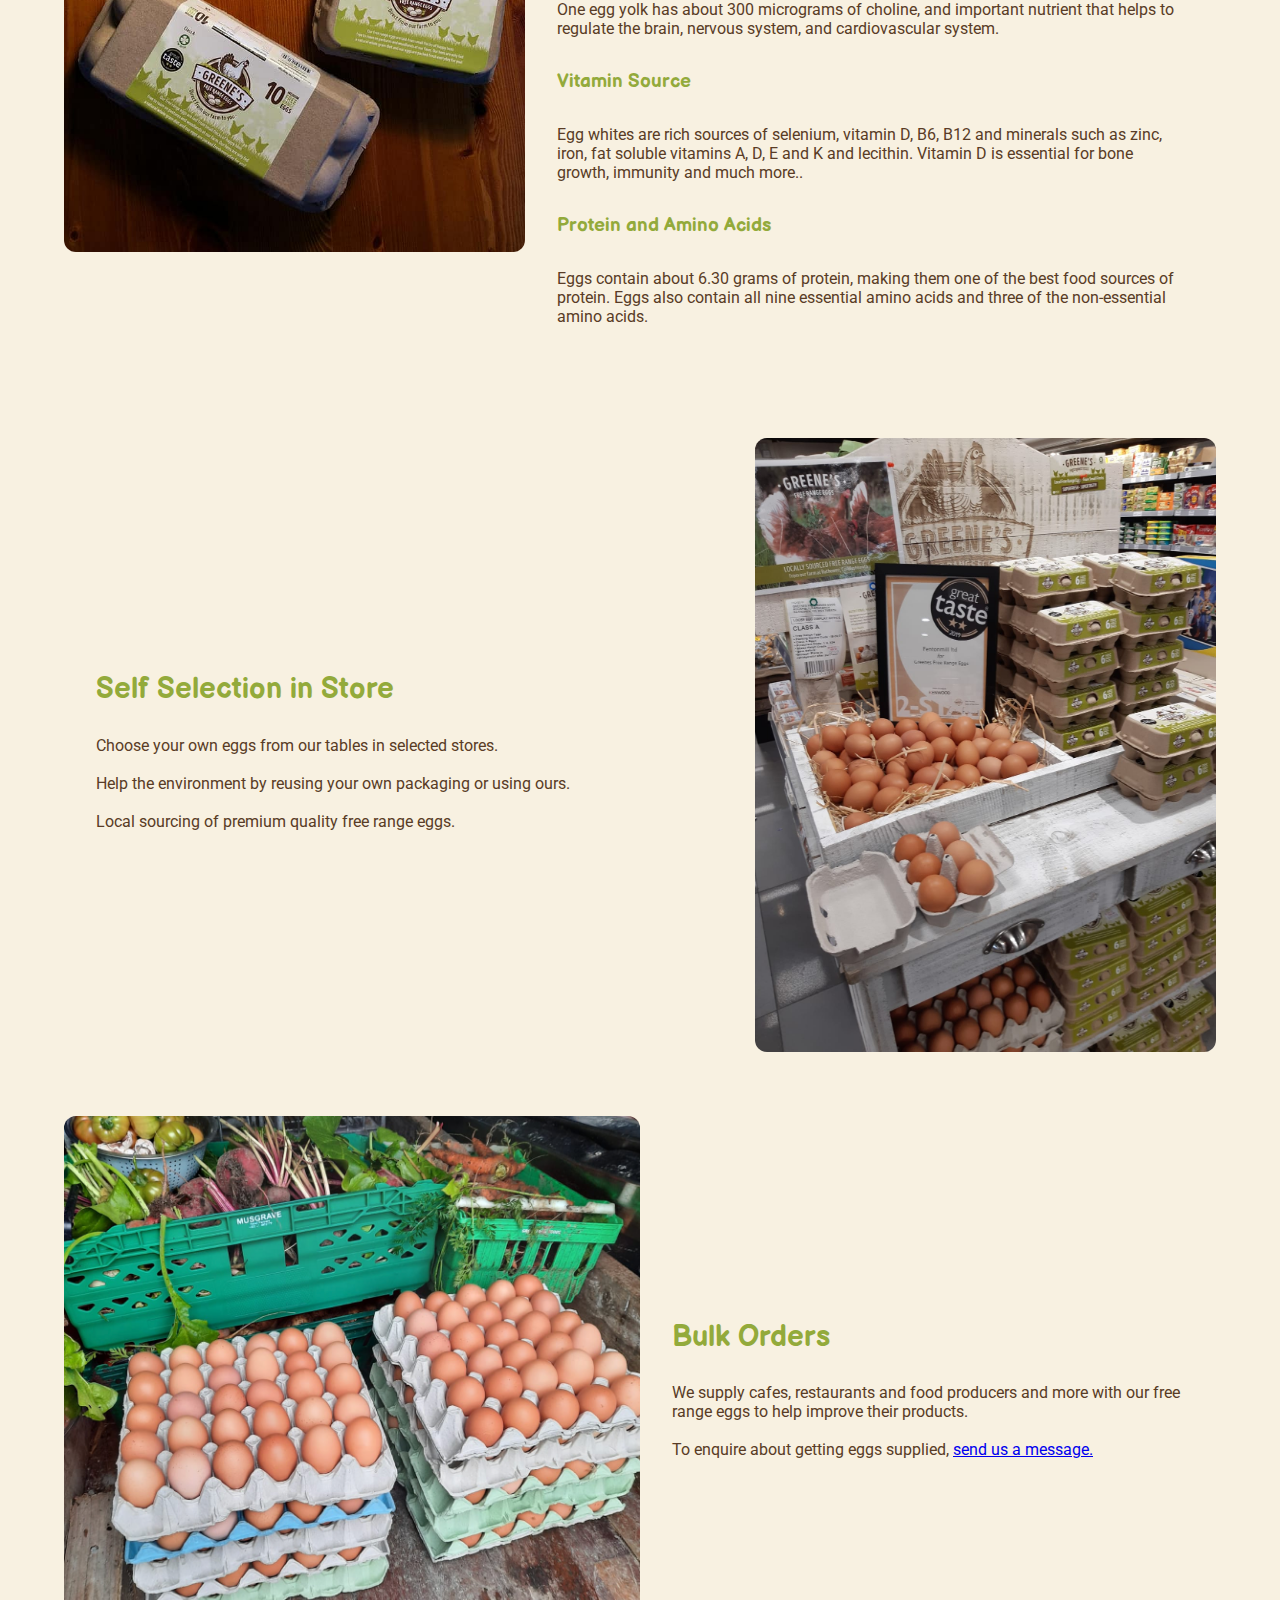
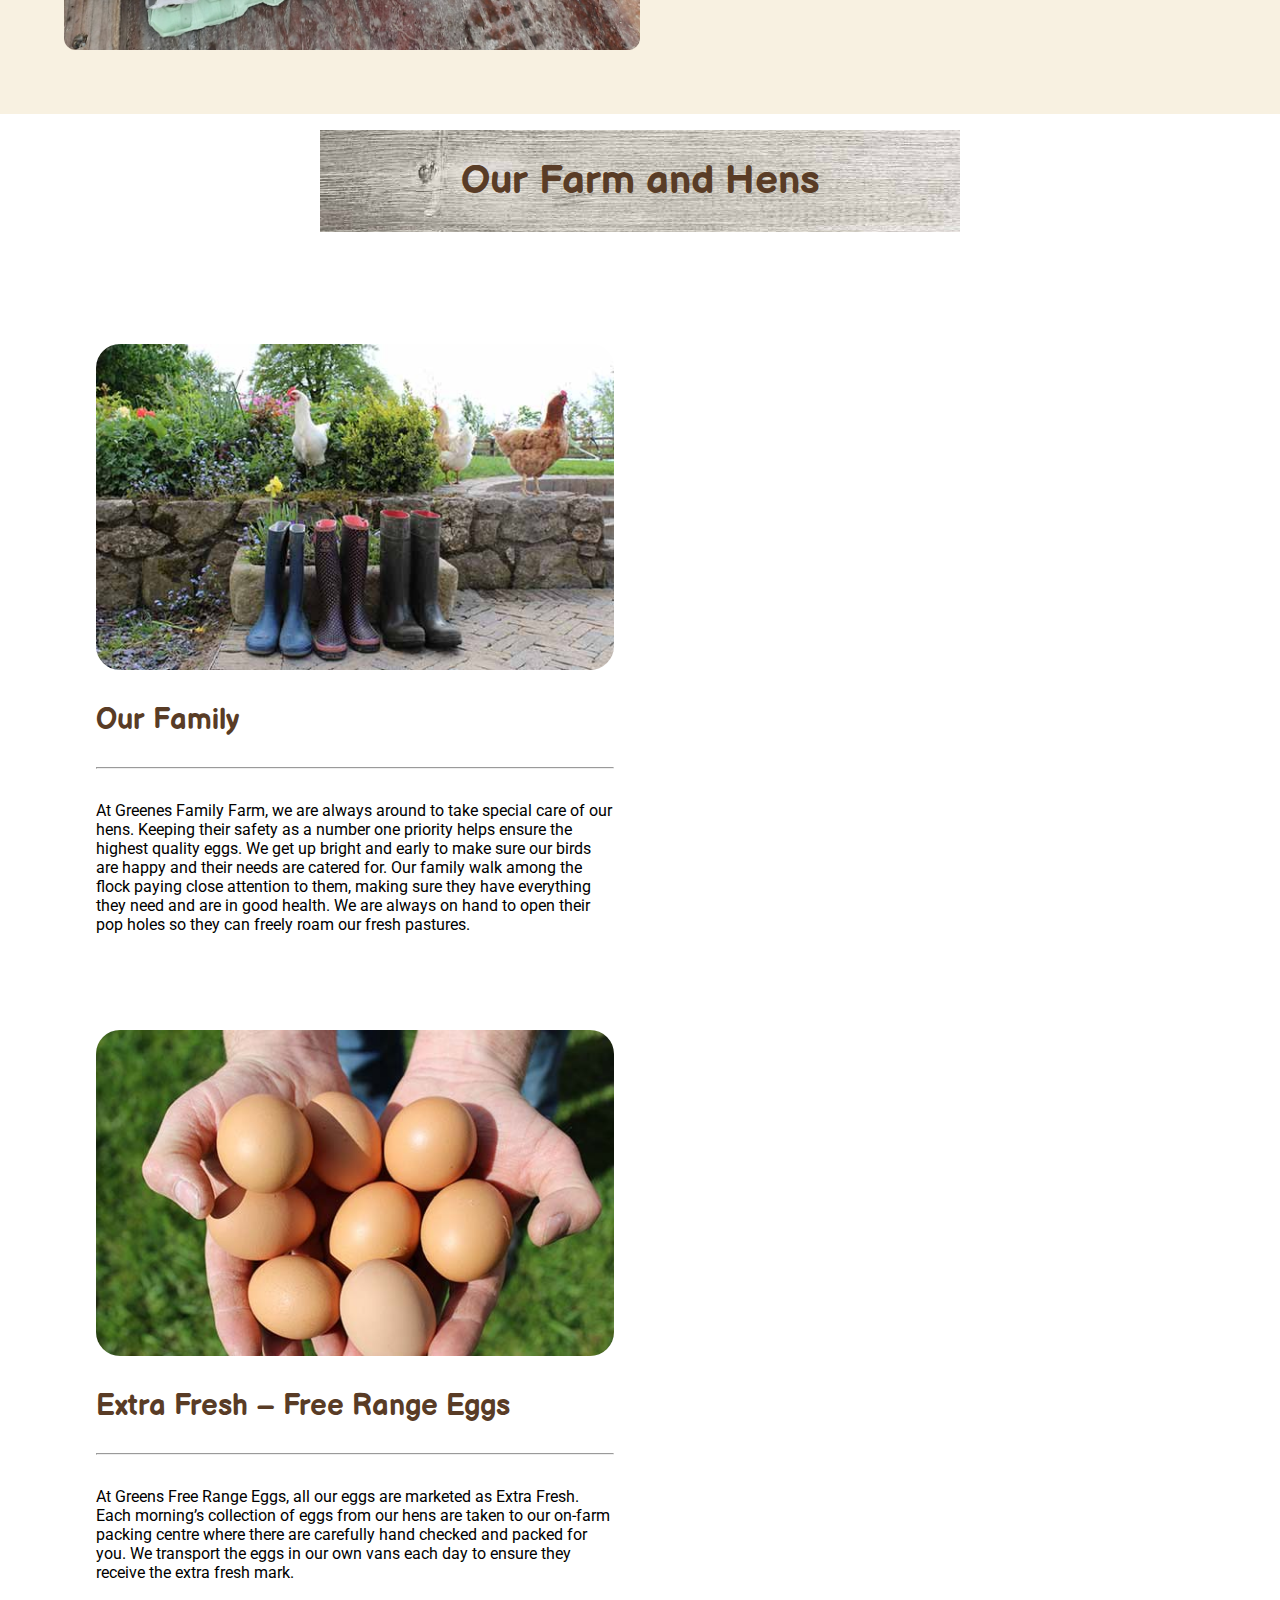
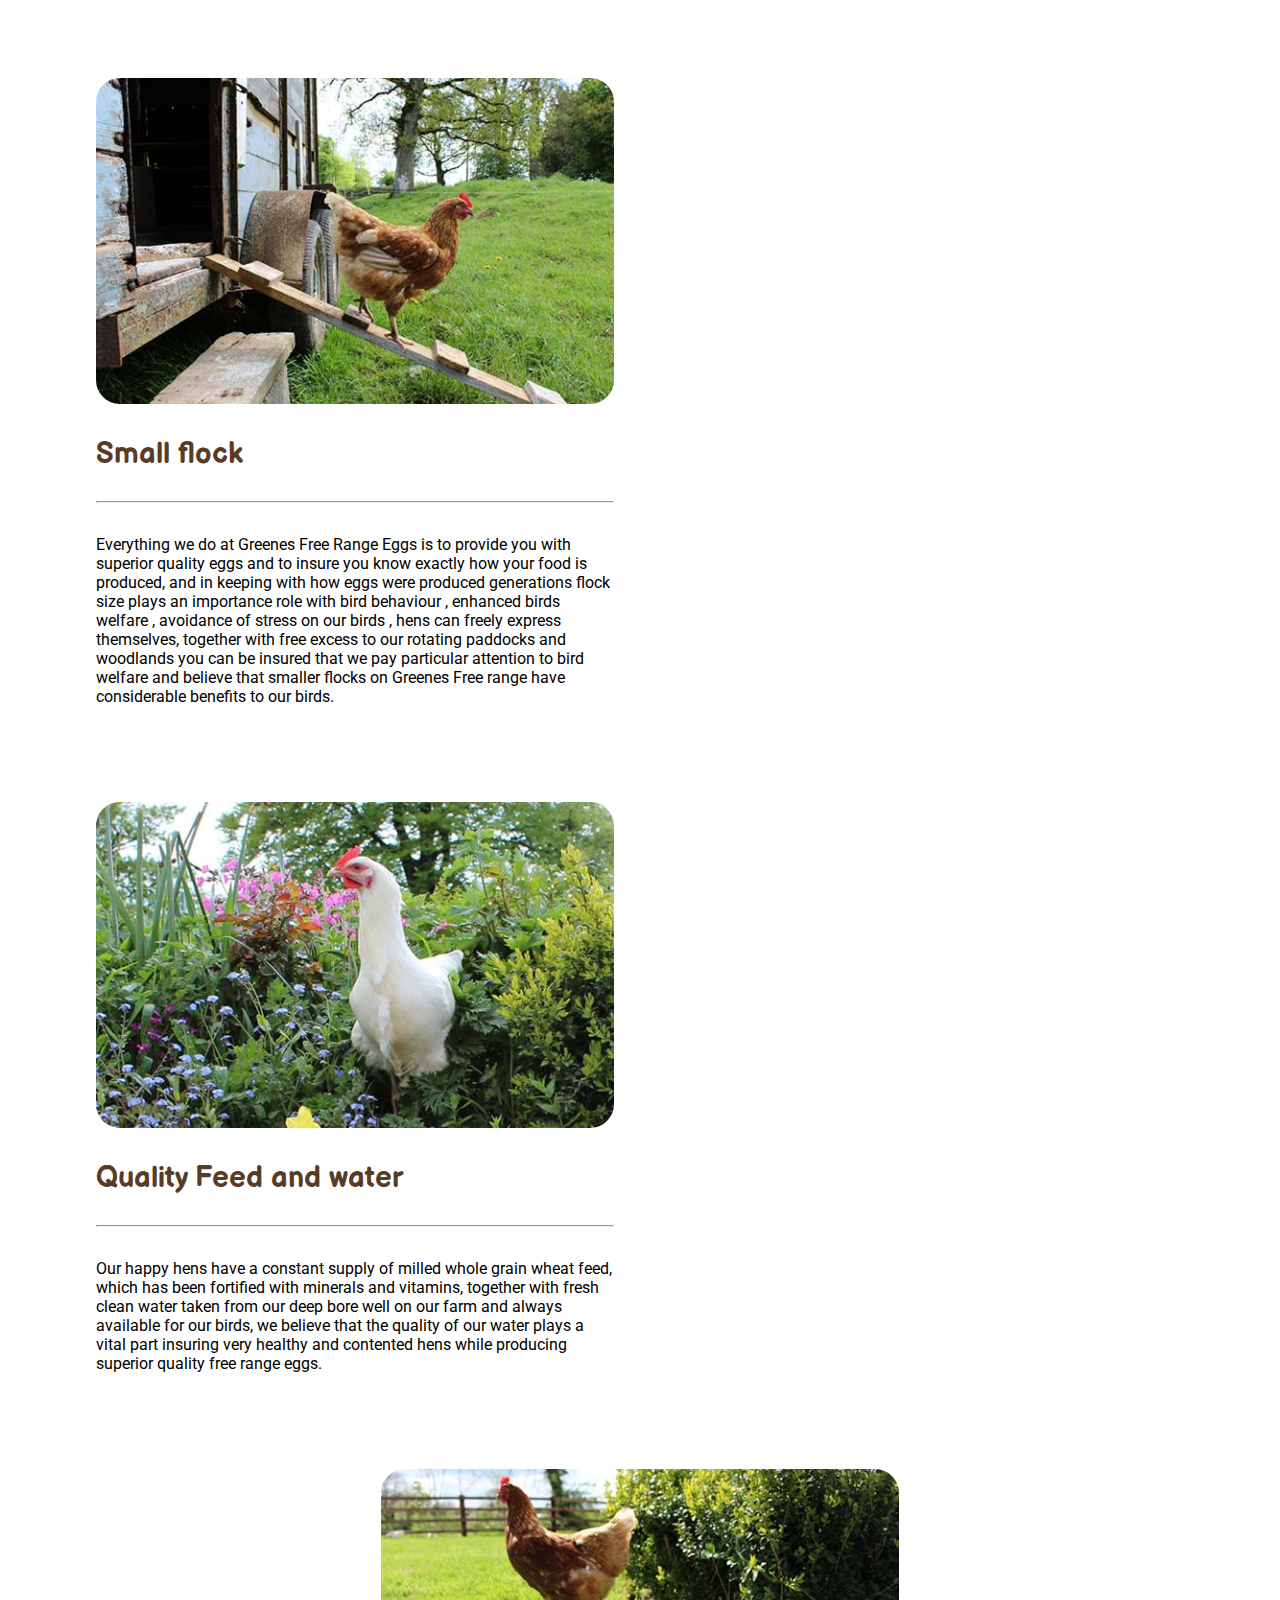
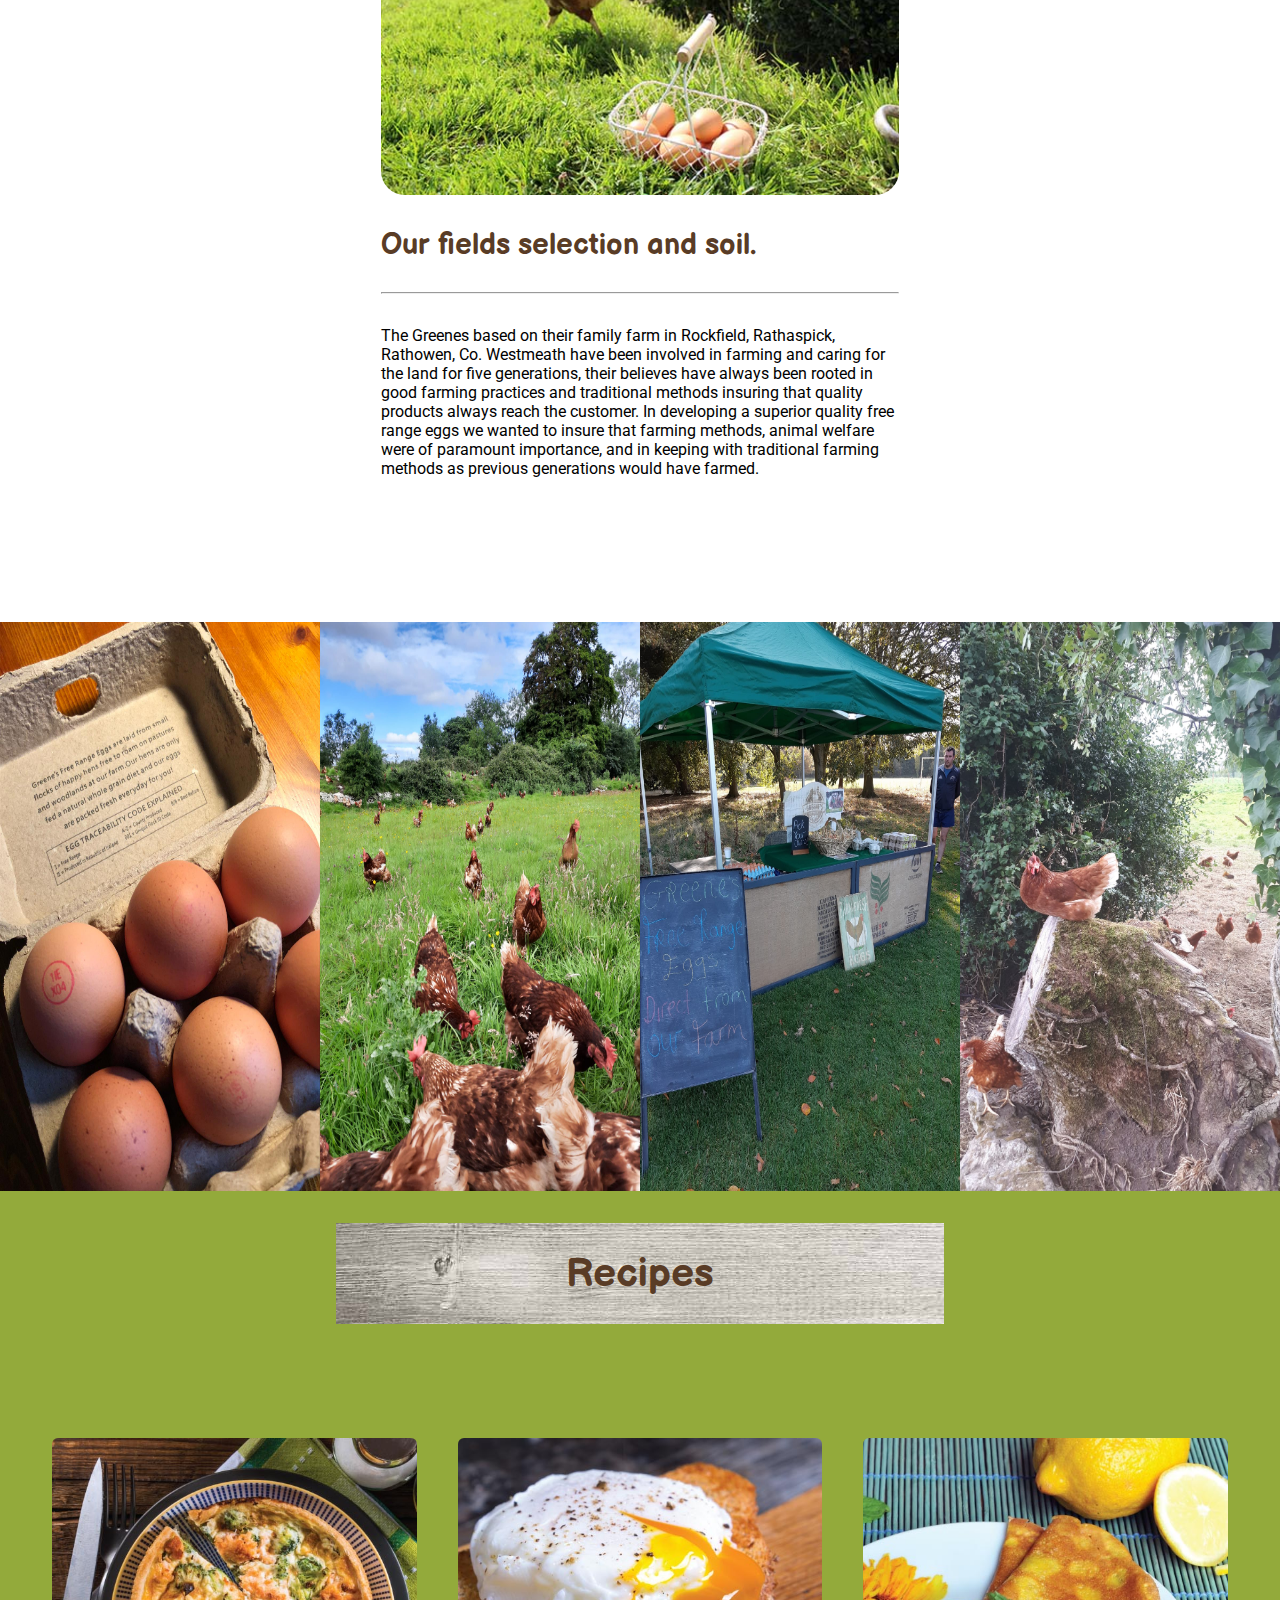
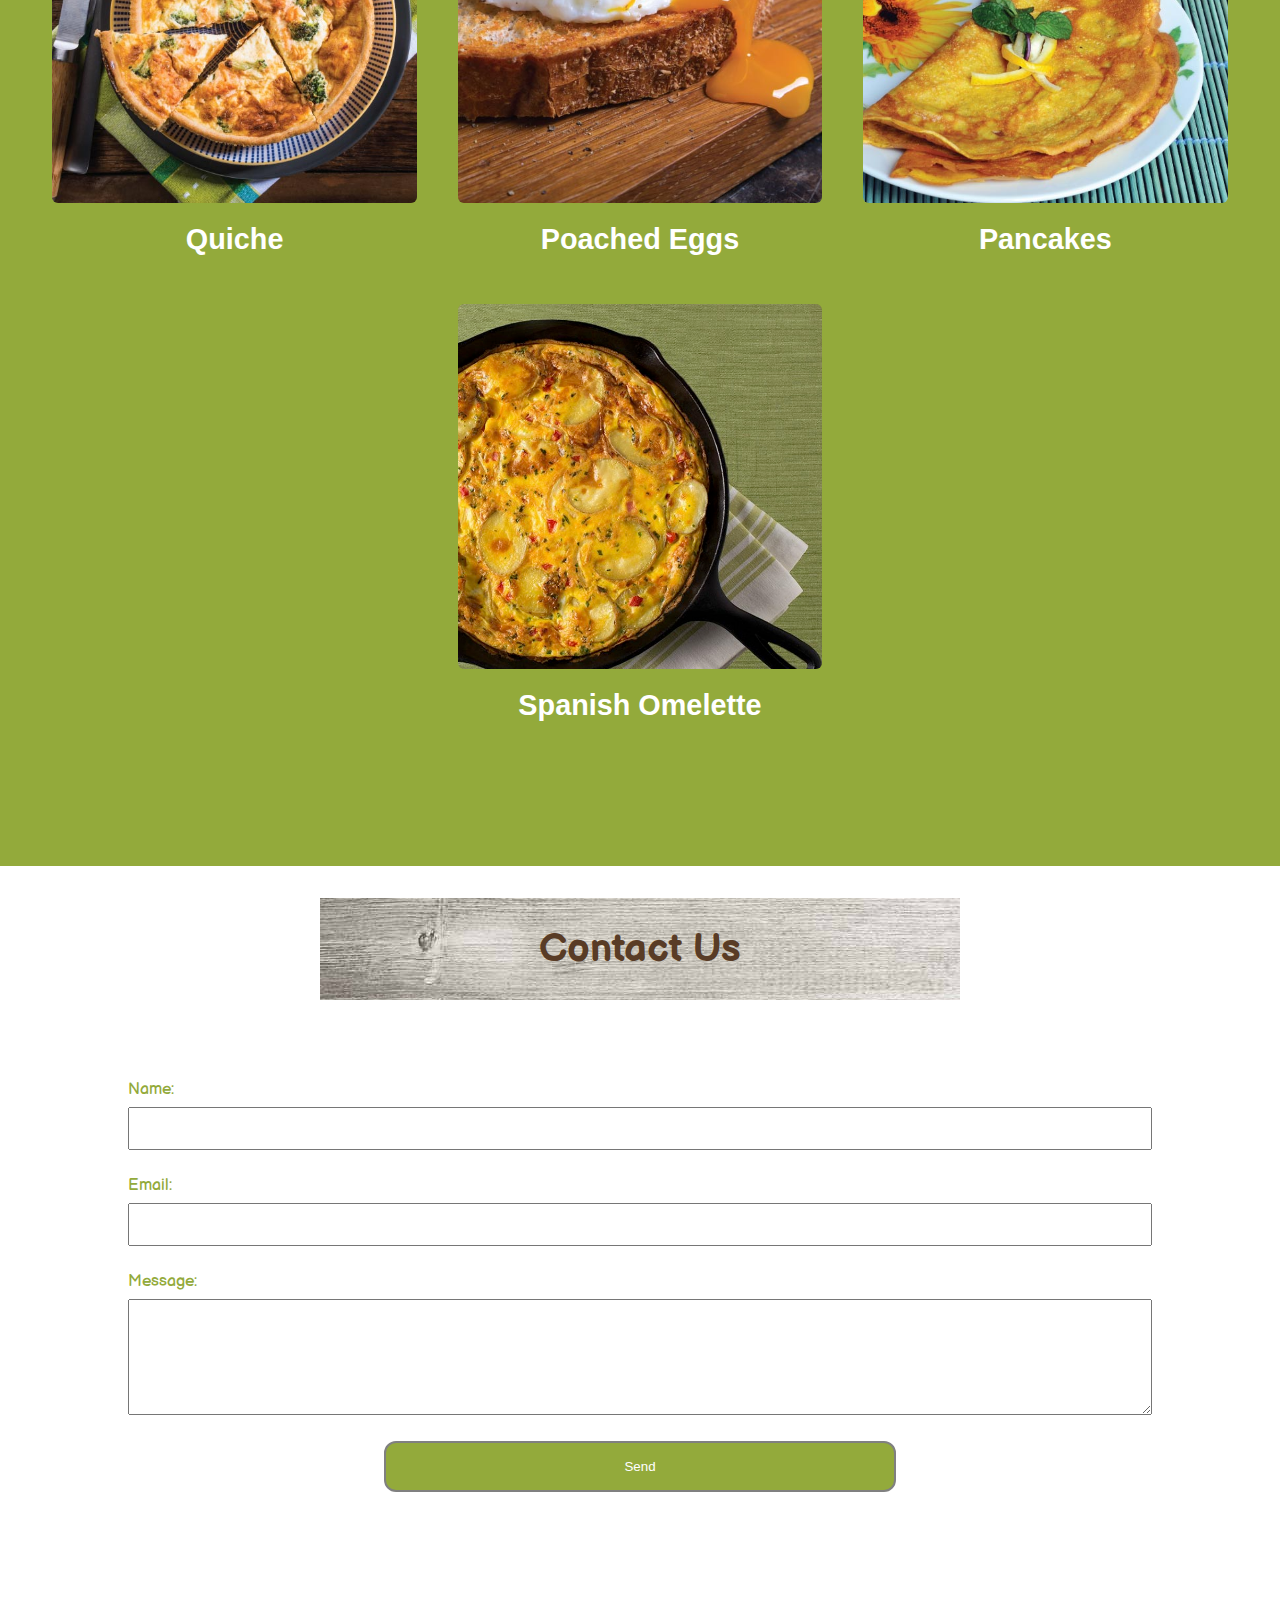
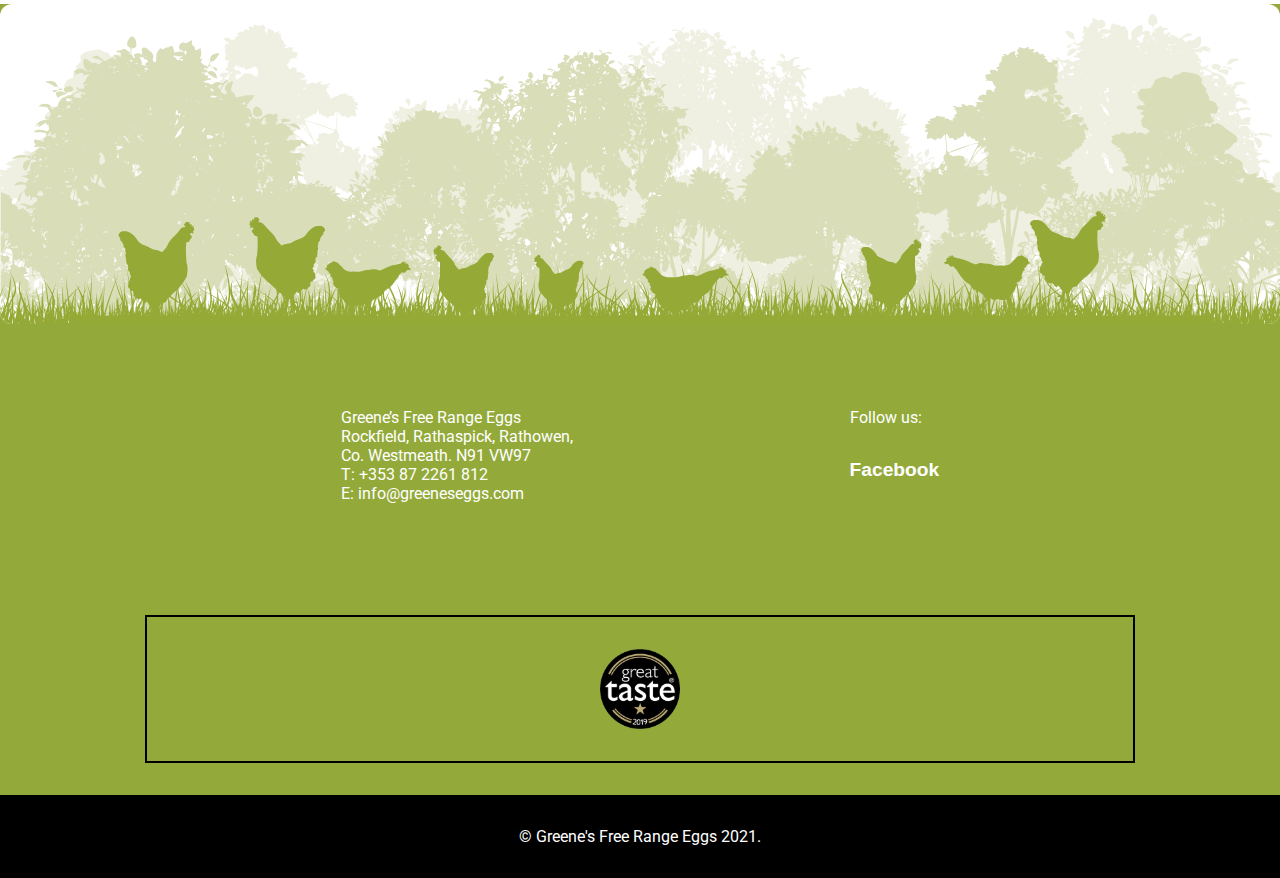
==== commit d8445a3c: "Go" ====
--- a/index.html
+++ b/index.html
@@ -4,6 +4,7 @@
 <head>
     <meta charset="utf-8">
     <title>Greene's Free Range Eggs</title>
+    <meta name="viewport" content="width=device-width, initial-scale=1.0">
     <meta name="description"
         content="Greenes Free Range Eggs are based on their family farm in Rathaspick, Co. Westmeath. Our beliefs have always been rooted in good farming practices and traditional methods keeping the welfare of our animals at the highest standard.">
     <meta name="author" content="Eoin Lynch">
@@ -300,17 +301,11 @@
                             T: +353 87 2261 812<br>
                             E: info@greeneseggs.com</p>
                     </article>
+                    <div class="">
+                        <p>Follow us:</p>
+                        <h5><a class="white" href="https://www.facebook.com/greenesfamilyfarm">Facebook</a></h5>
+                    </div>
                 </div>
-                <!-- 
-            <div class="footerBox">
-                <article class="quad social-media">
-                    <div class="socialMediaIcons">
-                        <a href="#"><img src="/wp-content/uploads/2018/03/facebook-white.svg" alt="facebook"></a>
-                        <a href="#"><img src="/wp-content/uploads/2018/03/twitter-white.svg" alt="twitter"></a>
-                        <a href="#"><img src="/wp-content/uploads/2018/03/linked-in-white.svg" alt="linked in"></a>
-                    </div>
-                </article>
-            </div> -->
                 <section class="greattastesection">
                     <img class="greattastelogo" src="images/greattaste.png" />
                 </section>
--- a/index.css
+++ b/index.css
@@ -382,6 +382,10 @@
   color: white;
 }
 
+.white{
+  color: white;
+}
+
 .footerimage{
   width: 100%;
   background-color: white;
